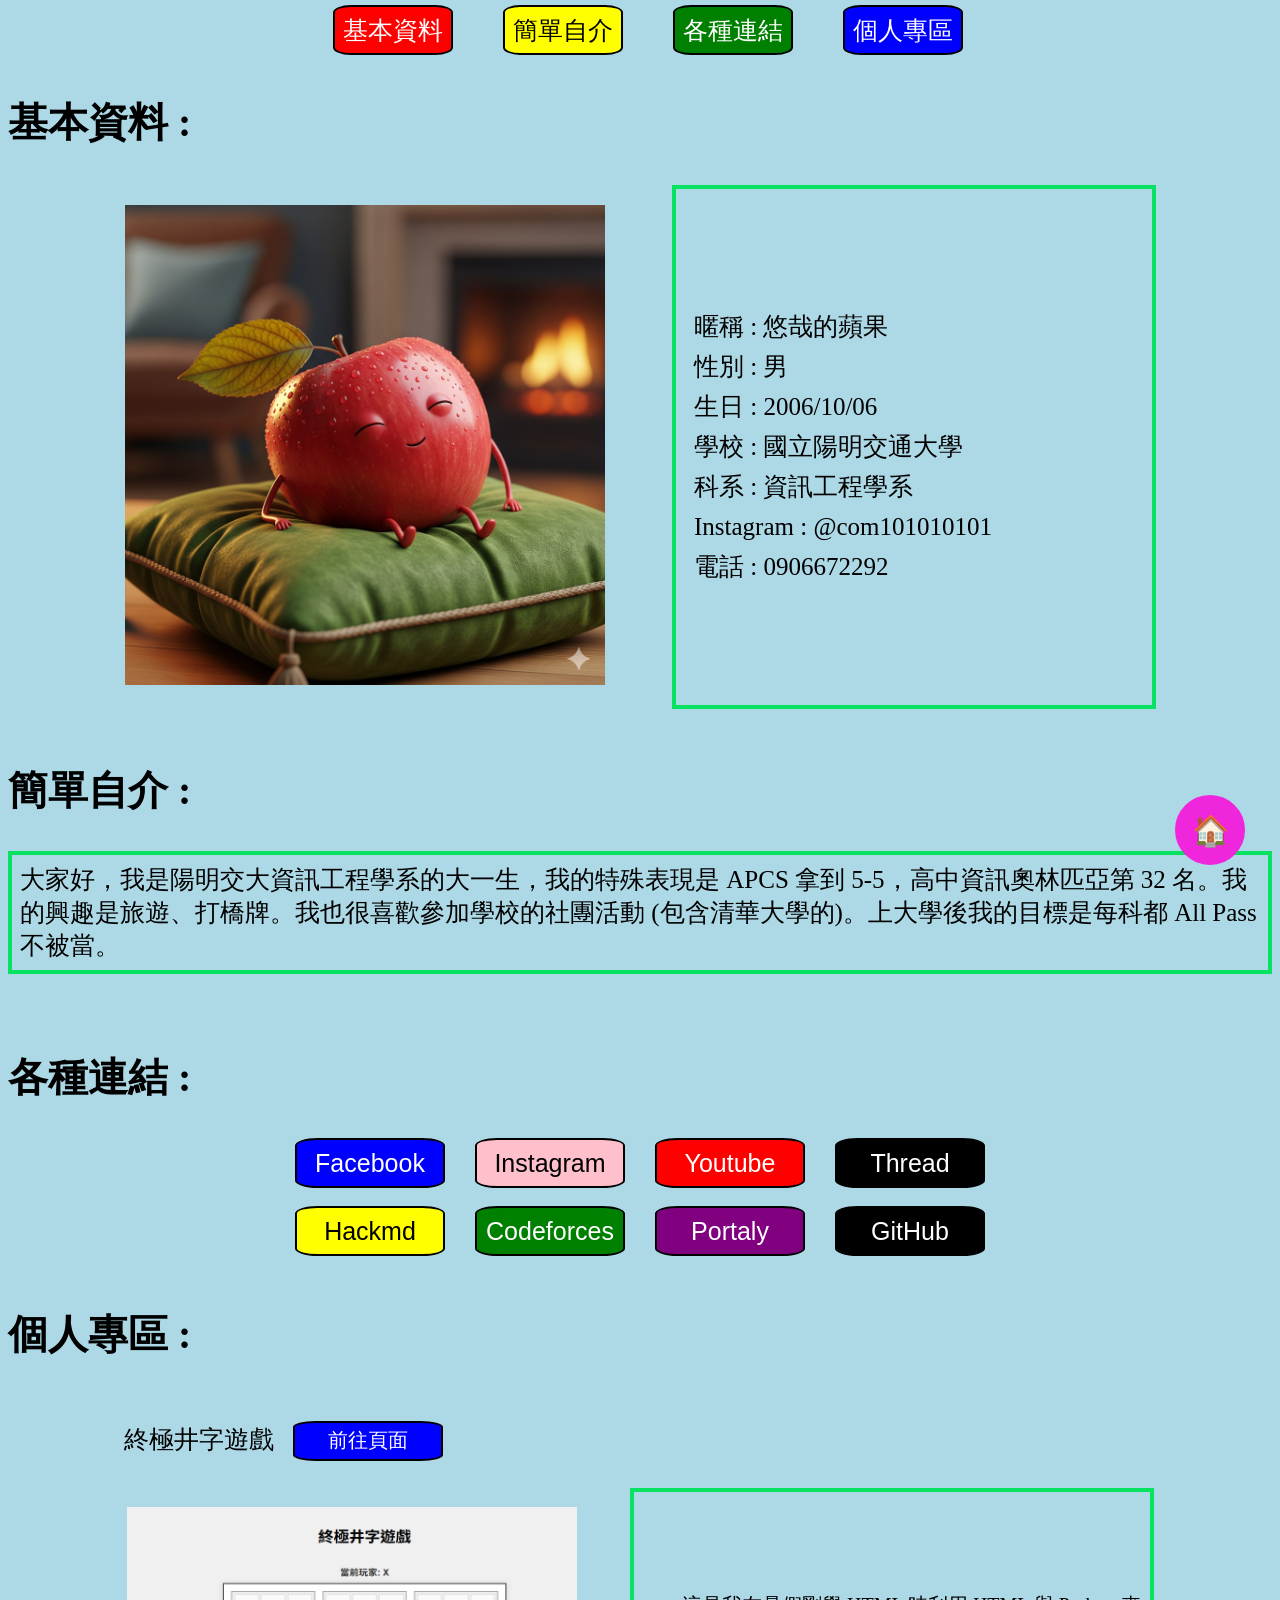
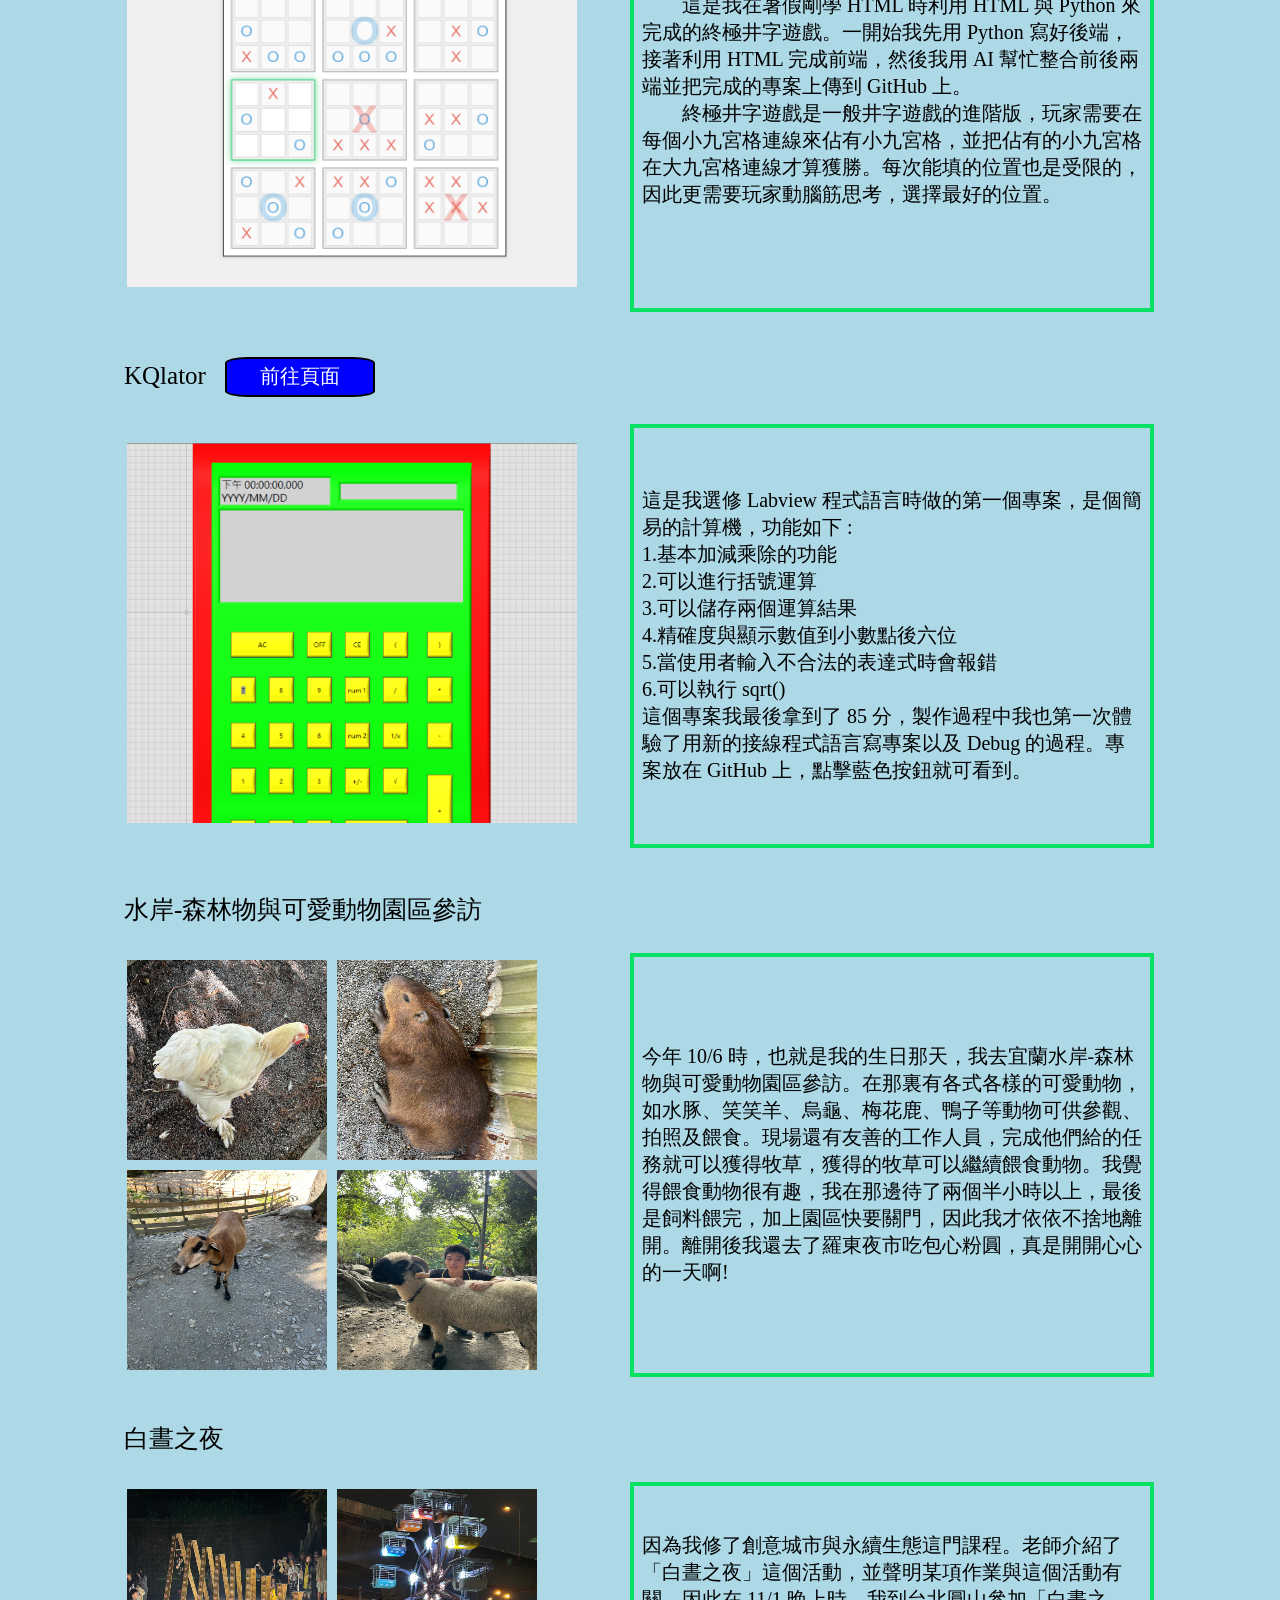
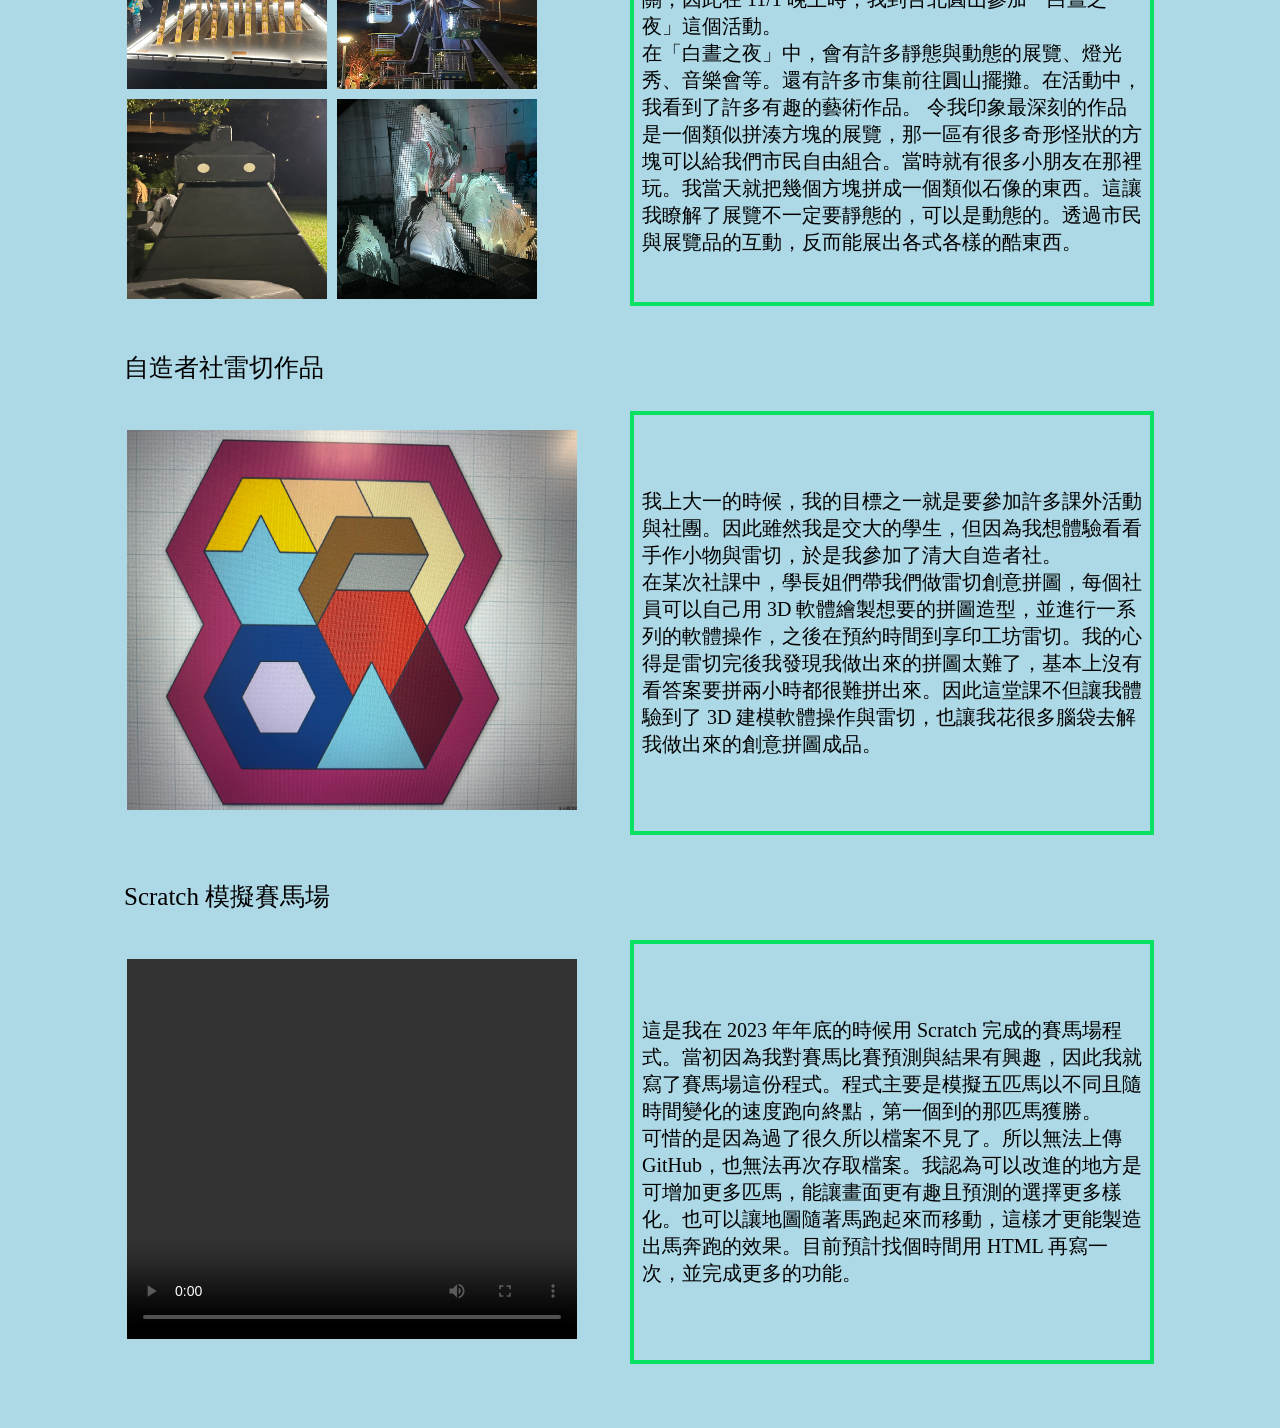
==== index.html @ cb726e7a "index.html" ====
<!DOCTYPE html>
<html>
    <head>
        <meta charset="UTF-8">
        <link rel="stylesheet" href="./style.css">
        <title>MMH profile</title>
    </head>
    <body>
        <header>
            <nav id="browse">
                <button style = "background-color:red;" onclick = "location.href='#basicinformation'">基本資料</button>
                <button style = "background-color:yellow;color:black;" onclick = "location.href='#simpleint'">簡單自介</button>
                <button style = "background-color:green;" onclick = "location.href='#eachlink'">各種連結</button>
                <button style = "background-color:blue;" onclick = "location.href='#navpersonalarea'">個人專區</button>
            </nav>
        </header>
        <main>
            <div id = "basicinformation">
                <br>
                <br>
                <br>
                <h2>基本資料 : </h2>
                <div id="basicform">
                    <table border="0">
                        <tr>
                            <td style = "width : 500px;height : 500px;">
                                <img src = "悠哉的蘋果.JPG" style = "width : 480px;height : 480px;">
                            </td>
                            <td style = "width : 40px;height : 500px;"></td>
                            <td style = "width : 460px;height : 500px;" id="messagedata">
                                <p>暱稱 : 悠哉的蘋果</p>
                                <p>性別 : 男</p>
                                <p>生日 : 2006/10/06</p>
                                <p>學校 : 國立陽明交通大學</p>
                                <p>科系 : 資訊工程學系</p>
                                <p>Instagram : @com101010101</p>
                                <p>電話 : 0906672292</p>
                            </td>
                        </tr>
                    </table>
                </div>
                <br>
            </div>
            <div id = "simpleint">
                <h2>簡單自介 : </h2>
                <p id = "introduce">
                    大家好，我是陽明交大資訊工程學系的大一生，我的特殊表現是 APCS 拿到 5-5，高中資訊奧林匹亞第 32 名。我的興趣是旅遊、打橋牌。我也很喜歡參加學校的社團活動 (包含清華大學的)。上大學後我的目標是每科都 All Pass 不被當。
                </p>
                <br>
            </div>
            <div id = "eachlink">
                <h2>各種連結 : </h2>
                <div id="linkone">
                    <button style = "background-color:blue;" onclick = "location.href='https://www.facebook.com/xsiancydb/'">Facebook</button>
                    <button style = "background-color:pink;color : black" onclick = "location.href='https://www.instagram.com/com101010101'">Instagram</button>
                    <button style = "background-color:red;" onclick = "location.href='https://www.youtube.com/@Bisforbanana-e1f/videos'">Youtube</button>
                    <button style = "background-color:black;" onclick = "location.href='https://www.threads.com/@com101010101'">Thread</button>
                </div>
                <br>
                <div id="linktwo">
                    <button style = "background-color:yellow;color : black" onclick = "location.href='https://hackmd.io/@-NK1yL0aSQS4GGo6S9IfeQ'">Hackmd</button>
                    <button style = "background-color:green" onclick = "location.href='https://codeforces.com/profile/MMHMMHMMH'">Codeforces</button>
                    <button style = "background-color:purple" onclick = "location.href='https://portaly.cc/mmhover'">Portaly</button>
                    <button style = "background-color:black;" onclick = "location.href='https://github.com/lbm00138'">GitHub</button>
                </div>
                <br>
            </div>
            <h2 style = "text-align:left;" id="navpersonalarea">個人專區 : </h2>
            <div id = "personalarea">
                <p class="personalgraph">
                    終極井字遊戲&nbsp;&nbsp;
                    <button class="personalbutton" onclick = "location.href = 'https://tic-119788516387.asia-east1.run.app/'">前往頁面</button>
                </p>
                <table border="0">
                    <tr>
                        <td class = "personaltd">
                            <img src="./專案 1.png" style = "width : 450px;height : 380px;">
                        </td>
                        <td class = "personaltd" style="border : 4px solid rgb(6, 225, 97);padding : 8px;">
                            &nbsp;&nbsp;&nbsp;&nbsp;&nbsp;&nbsp;&nbsp;&nbsp;這是我在暑假剛學 HTML 時利用 HTML 與 Python 來完成的終極井字遊戲。一開始我先用 Python 寫好後端，接著利用 HTML 完成前端，然後我用 AI 幫忙整合前後兩端並把完成的專案上傳到 GitHub 上。
                            <br>
                            &nbsp;&nbsp;&nbsp;&nbsp;&nbsp;&nbsp;&nbsp;&nbsp;終極井字遊戲是一般井字遊戲的進階版，玩家需要在每個小九宮格連線來佔有小九宮格，並把佔有的小九宮格在大九宮格連線才算獲勝。每次能填的位置也是受限的，因此更需要玩家動腦筋思考，選擇最好的位置。
                        </td>
                    </tr>
                </table>
                <br>
                <p class="personalgraph">
                    KQlator&nbsp;&nbsp;
                    <button class="personalbutton" onclick = "location.href = 'https://github.com/lbm00138/KQlator'">前往頁面</button>
                </p>
                <table border="0">
                    <tr>
                        <td class = "personaltd">
                            <img src="./專案 2.png" style = "width : 450px;height : 380px;">
                        </td>
                        <td class = "personaltd" style="border : 4px solid rgb(6, 225, 97);padding : 8px;">
                            這是我選修 Labview 程式語言時做的第一個專案，是個簡易的計算機，功能如下 :<br>
                            1.基本加減乘除的功能<br>
                            2.可以進行括號運算<br>
                            3.可以儲存兩個運算結果<br>
                            4.精確度與顯示數值到小數點後六位<br>
                            5.當使用者輸入不合法的表達式時會報錯<br>
                            6.可以執行 sqrt()<br>
                            這個專案我最後拿到了 85 分，製作過程中我也第一次體驗了用新的接線程式語言寫專案以及 Debug 的過程。專案放在 GitHub 上，點擊藍色按鈕就可看到。
                        </td>
                    </tr>
                </table>
                <br>
                <p class="personalgraph">
                    水岸-森林物與可愛動物園區參訪
                </p>
                <table border="0">
                    <tr>
                        <td class = "personaltd">
                            <div class="L4graph2x2">
                                <img src="./水岸 01.jpg">
                                <img src="./水岸 02.jpg">
                                <img src="./水岸 03.jpg">
                                <img src="./水岸 04.jpg">
                            </div>
                        </td>
                        <td class = "personaltd" style="border : 4px solid rgb(6, 225, 97);padding : 8px;">
                                今年 10/6 時，也就是我的生日那天，我去宜蘭水岸-森林物與可愛動物園區參訪。在那裏有各式各樣的可愛動物，如水豚、笑笑羊、烏龜、梅花鹿、鴨子等動物可供參觀、拍照及餵食。現場還有友善的工作人員，完成他們給的任務就可以獲得牧草，獲得的牧草可以繼續餵食動物。我覺得餵食動物很有趣，我在那邊待了兩個半小時以上，最後是飼料餵完，加上園區快要關門，因此我才依依不捨地離開。離開後我還去了羅東夜市吃包心粉圓，真是開開心心的一天啊!
                        </td>
                    </tr>
                </table>
                <br>  
                <p class="personalgraph">
                    白晝之夜
                </p>
                <table border="0">
                    <tr>
                        <td class = "personaltd">
                            <div class="L4graph2x2">
                                <img src="./白晝之夜 01.jpg">
                                <img src="./白晝之夜 02.jpg">
                                <img src="./白晝之夜 03.jpg">
                                <img src="./白晝之夜 04.jpg">
                            </div>
                        </td>
                        <td class = "personaltd" style="border : 4px solid rgb(6, 225, 97);padding : 8px;">
                            因為我修了創意城市與永續生態這門課程。老師介紹了「白晝之夜」這個活動，並聲明某項作業與這個活動有關，因此在 11/1 晚上時，我到台北圓山參加「白晝之夜」這個活動。
                            <br>
                            在「白晝之夜」中，會有許多靜態與動態的展覽、燈光秀、音樂會等。還有許多市集前往圓山擺攤。在活動中，我看到了許多有趣的藝術作品。
令我印象最深刻的作品是一個類似拼湊方塊的展覽，那一區有很多奇形怪狀的方塊可以給我們市民自由組合。當時就有很多小朋友在那裡玩。我當天就把幾個方塊拼成一個類似石像的東西。這讓我瞭解了展覽不一定要靜態的，可以是動態的。透過市民與展覽品的互動，反而能展出各式各樣的酷東西。
                        </td>
                    </tr>
                </table>
                <br> 
                <p class="personalgraph">
                    自造者社雷切作品
                </p>
                <table border="0">
                    <tr>
                        <td class = "personaltd">
                            <img src="./自造者社拼圖.jpg" style = "width : 450px;height : 380px;">
                        </td>
                        <td class = "personaltd" style="border : 4px solid rgb(6, 225, 97);padding : 8px;">
                            我上大一的時候，我的目標之一就是要參加許多課外活動與社團。因此雖然我是交大的學生，但因為我想體驗看看手作小物與雷切，於是我參加了清大自造者社。
                            <br>
                            在某次社課中，學長姐們帶我們做雷切創意拼圖，每個社員可以自己用 3D 軟體繪製想要的拼圖造型，並進行一系列的軟體操作，之後在預約時間到享印工坊雷切。我的心得是雷切完後我發現我做出來的拼圖太難了，基本上沒有看答案要拼兩小時都很難拼出來。因此這堂課不但讓我體驗到了 3D 建模軟體操作與雷切，也讓我花很多腦袋去解我做出來的創意拼圖成品。
                        </td>
                    </tr>
                </table>
                <br>      
                <p class="personalgraph">
                    Scratch 模擬賽馬場
                </p>
                <table border="0">
                    <tr>
                        <td class = "personaltd">
                            <video src="./Scratch 賽馬場.MOV" style = "width : 450px;height : 380px;" controls="controls" autoplay="autoplay"></video>
                        </td>
                        <td class = "personaltd" style="border : 4px solid rgb(6, 225, 97);padding : 8px;">
                            這是我在 2023 年年底的時候用 Scratch 完成的賽馬場程式。當初因為我對賽馬比賽預測與結果有興趣，因此我就寫了賽馬場這份程式。程式主要是模擬五匹馬以不同且隨時間變化的速度跑向終點，第一個到的那匹馬獲勝。
                            <br>
                            可惜的是因為過了很久所以檔案不見了。所以無法上傳 GitHub，也無法再次存取檔案。我認為可以改進的地方是可增加更多匹馬，能讓畫面更有趣且預測的選擇更多樣化。也可以讓地圖隨著馬跑起來而移動，這樣才更能製造出馬奔跑的效果。目前預計找個時間用 HTML 再寫一次，並完成更多的功能。
                        </td>
                    </tr>
                </table>
                <br>            
            </div>
            <button id="back" onclick = "location.href = '#basicinformation'">🏠</button>
            <br>
            <br>
        </main>
    </body>
</html>
---- style.css ----
body {
    background-color: lightblue;
}

h2 { 
    font-size : 40px;
}

#browse {
    display : flex;
    justify-content : center;
    align-items : center;
    gap : 50px;
    position : fixed;
    top : 0px;
    width: 100vw;
    height : 60px;
}

#browse button {
    font-size : 25px;
    color : white;
    width : 120px;
    height : 50px;
    border : 2px solid black;
    border-radius: 15%; 
    cursor: pointer;
    transition: all 0.3s ease;
}

#browse button:hover {
    font-size : 33px;
    width : 160px;
    height : 65px;
}

#basicinformation td p{
    font-size : 25px;
    text-align : left;
    line-height : 30px;
    margin : 10px;
}

#basicform {
    display:flex;
    justify-content: center;
    align-items: center;
}

#messagedata {
    font-size : 25px;
    border : 4px solid rgb(6, 225, 97);
    padding : 8px;
}

#introduce {
    font-size : 25px;
    border : 4px solid rgb(6, 225, 97);
    padding : 8px;
}

div[id^="link"] button {
    font-size : 25px;
    color : white;
    width : 150px;
    height : 50px;
    border : 2px solid black;
    border-radius: 15%;
    cursor: pointer; 
    transition: all 0.3s ease;
}

div[id^="link"] button:hover {
    font-size : calc(25px * 4/3);
    width : calc(150px * 4/3);
    height : calc(50px * 4/3);    
}

div[id^="link"] {
    display : flex;
    justify-content: center;
    align-items : center;
    gap: 30px;
}

.personalgraph{
    font-size : 25px;
}

.personaltd {
    width : 500px;
    height : 400px;
    font-size : 20px;
}

.personalbutton {
    background-color: blue;
    color:white;
    font-size : 20px;
    width : 150px;
    height : 40px;
    border : 2px solid black;
    border-radius: 15%;    
    transition : all 0.3s ease;
    cursor: pointer;
}

.personalbutton:hover {
    font-size: calc(20px * 4/3);
    width: calc(150px * 4/3);
    height: calc(40px * 4/3);
}

#personalarea {
    display : grid;
    justify-content: center;
    align-items : center;
}

.L4graph2x2 {
    display : grid;
    grid-template-rows : 200px 200px;
    grid-template-columns : 200px 200px;
    gap : 10px;

}
.L4graph2x2 img {
    width : 200px;
    height : 200px;
}

#back {
    position: fixed;
    right: 35px;
    bottom : 35px;
    width : 70px;
    height : 70px;
    font-size : 30px;
    background-color: rgb(239, 38, 219);
    text-align : center;
    border : 2px solid rgb(239, 38, 219);
    border-radius : 50%;
    transition: all 0.3s ease;
    cursor: pointer;
}

#back:hover {
    font-size : calc(30px * 4/3);
    width : calc(70px * 4/3);
    height : calc(70px * 4/3);     
}
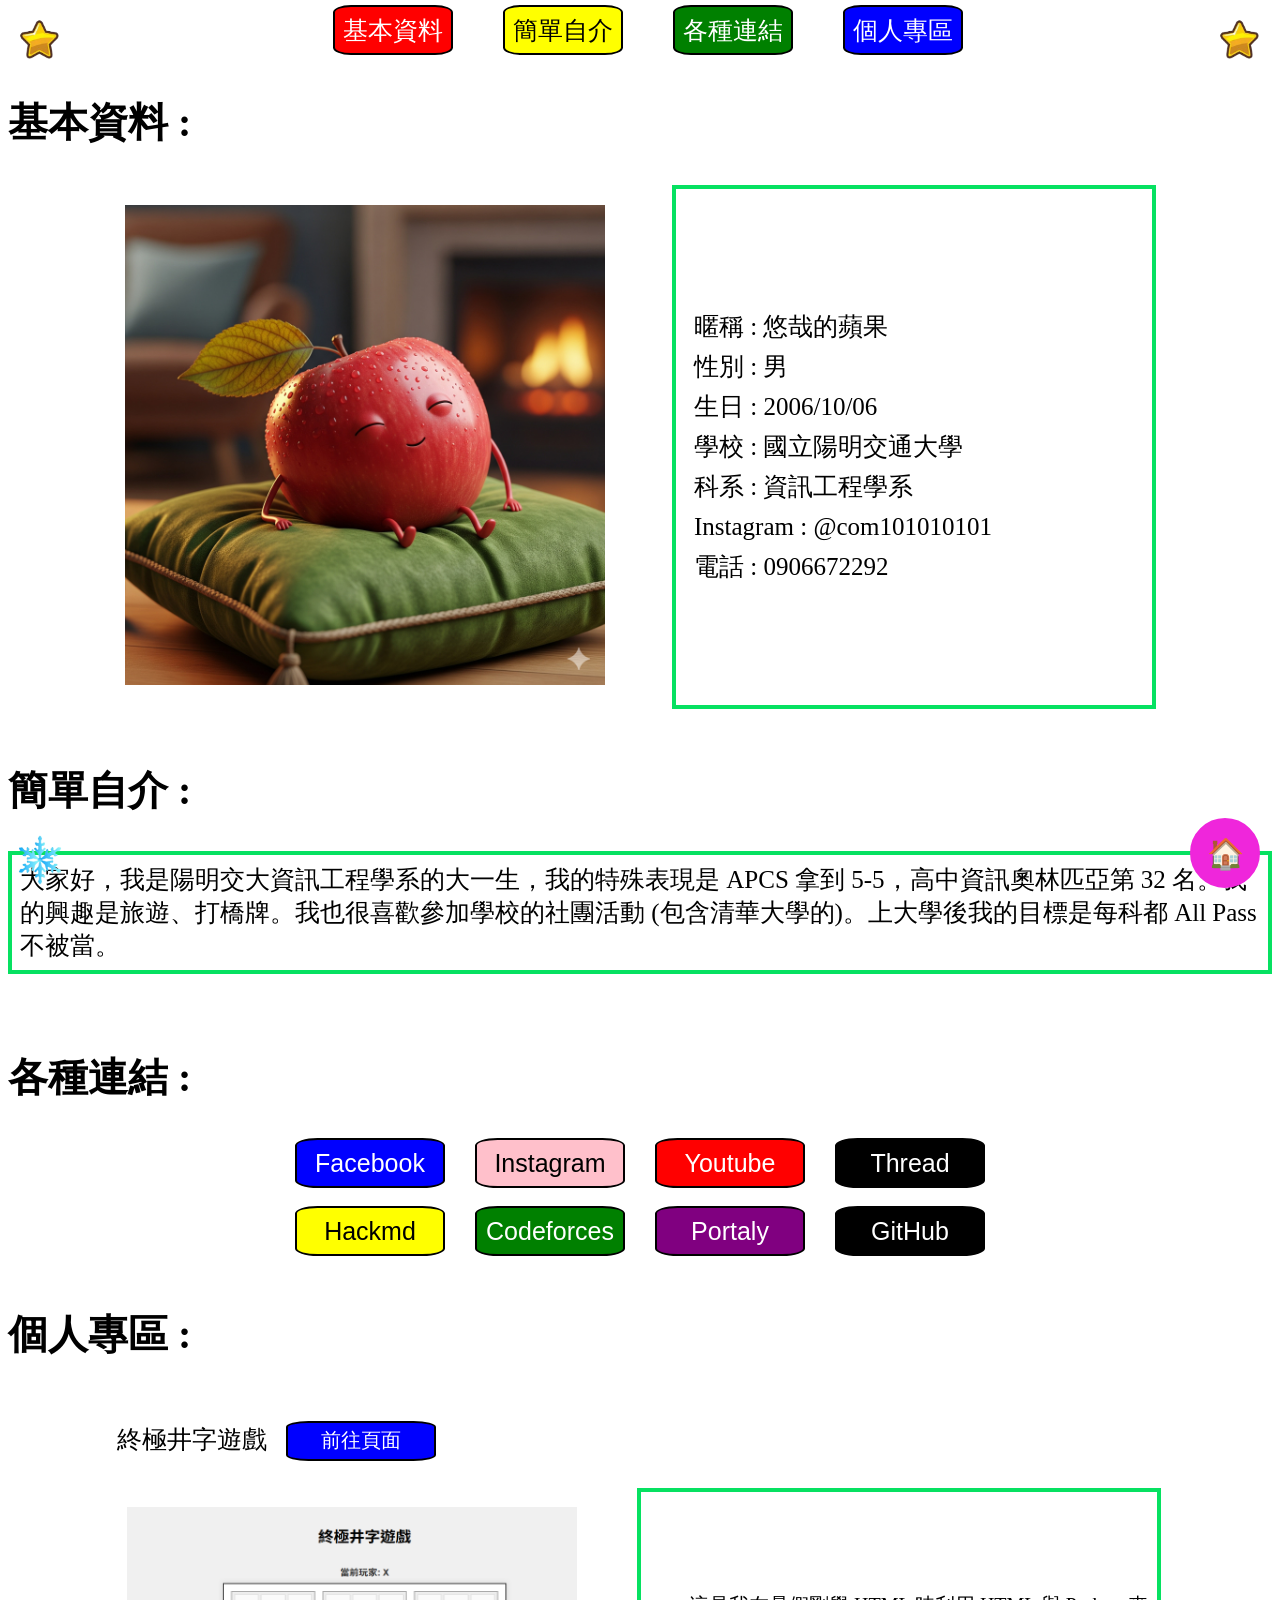
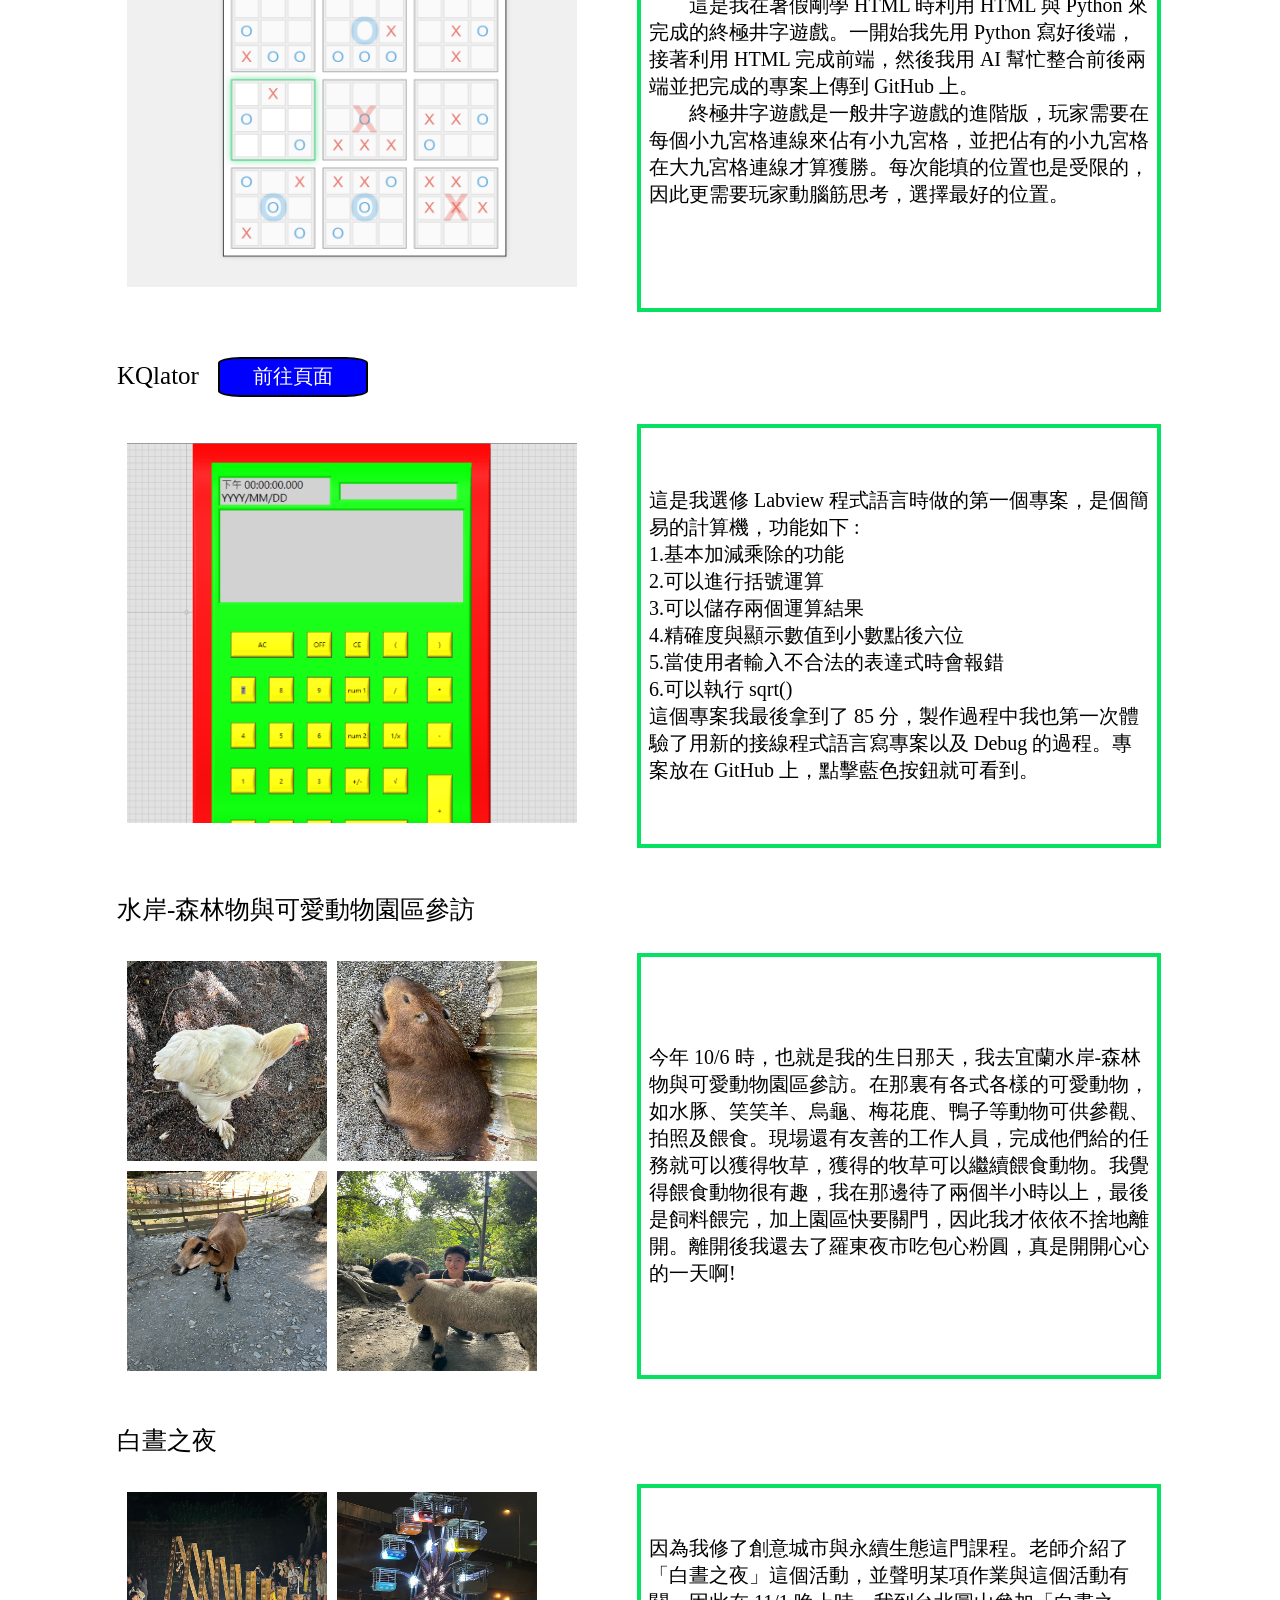
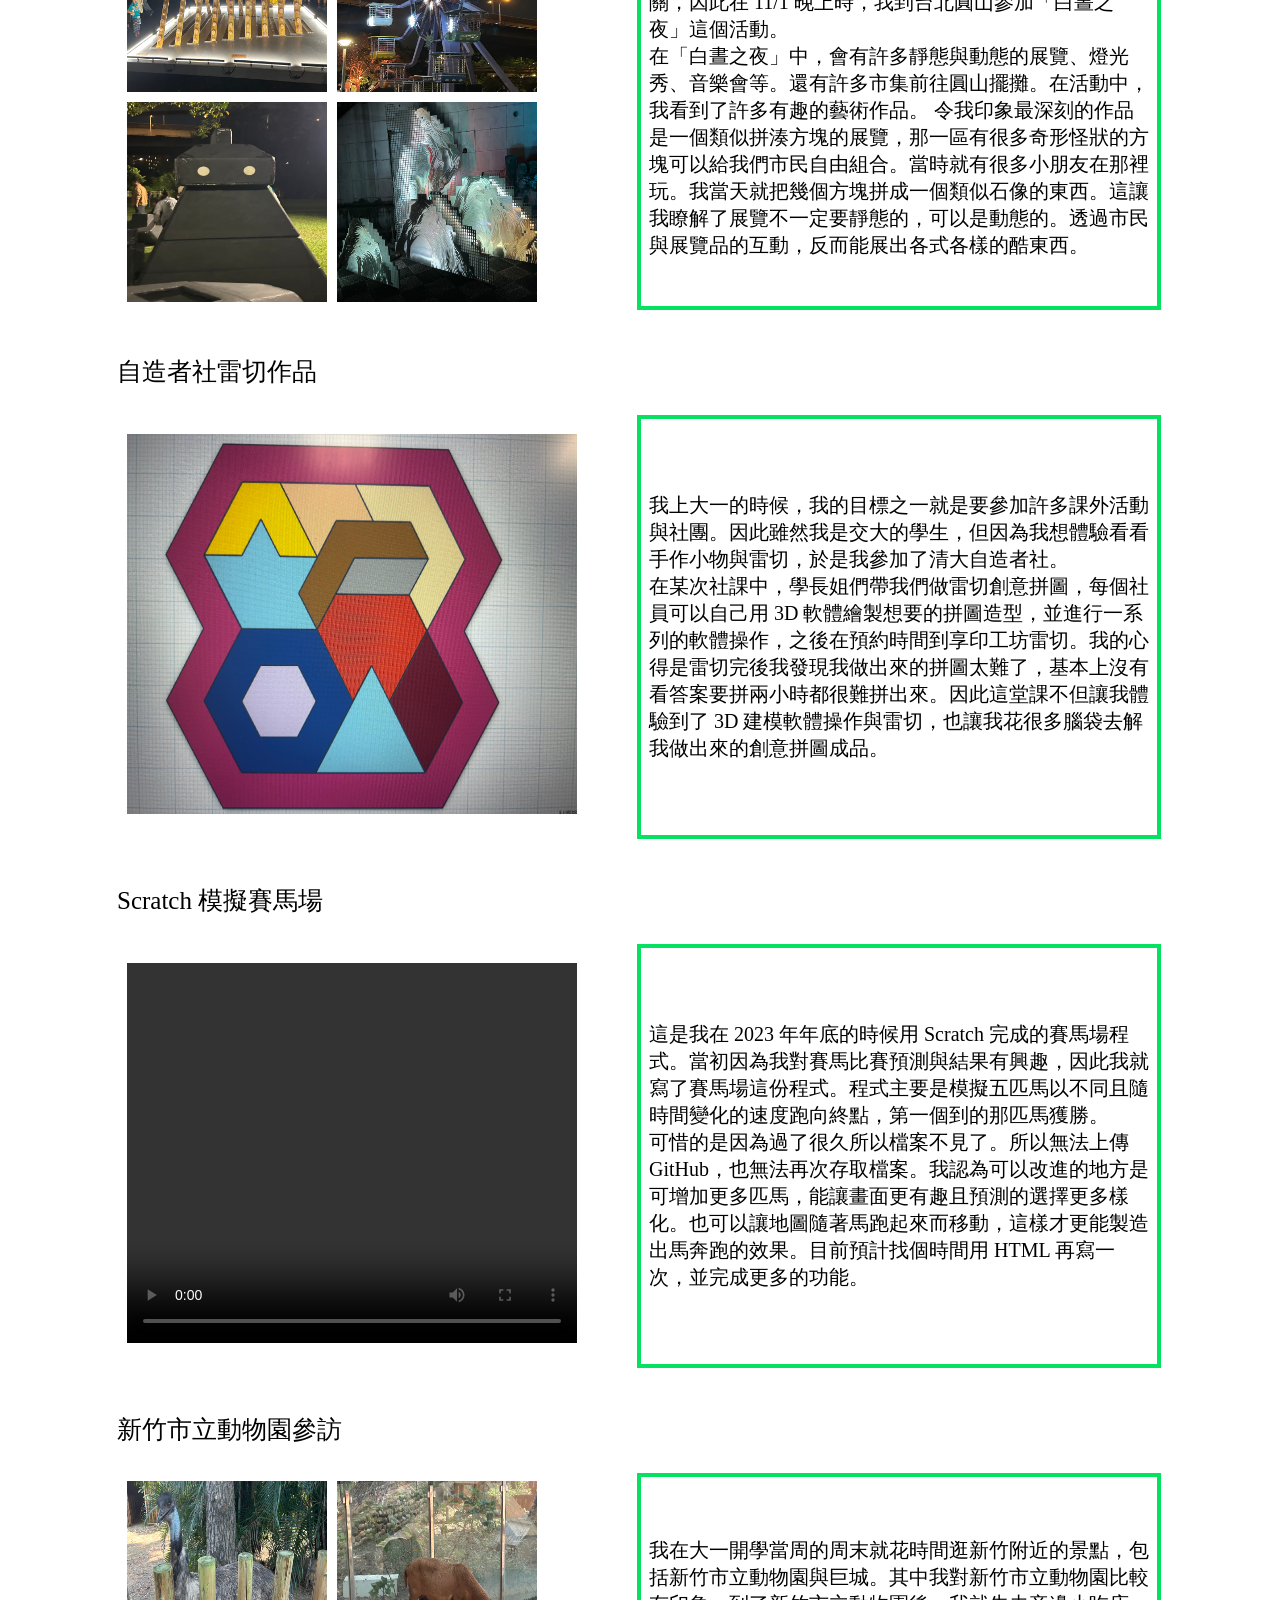
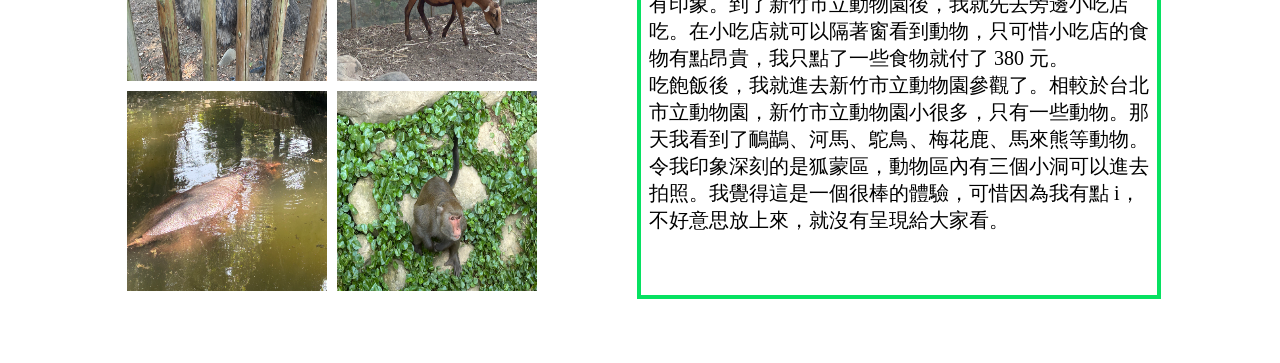
==== commit e9d72401: "version 4" ====
--- a/index.html
+++ b/index.html
@@ -2,6 +2,7 @@
 <html>
     <head>
         <meta charset="UTF-8">
+        <link rel="icon" type="image/jpg" href="./Snow.png">
         <link rel="stylesheet" href="./style.css">
         <title>MMH profile</title>
     </head>
@@ -73,10 +74,10 @@
                 </p>
                 <table border="0">
                     <tr>
-                        <td class = "personaltd">
+                        <td class = "personaltdimage">
                             <img src="./專案 1.png" style = "width : 450px;height : 380px;">
                         </td>
-                        <td class = "personaltd" style="border : 4px solid rgb(6, 225, 97);padding : 8px;">
+                        <td class = "personaltdtext">
                             &nbsp;&nbsp;&nbsp;&nbsp;&nbsp;&nbsp;&nbsp;&nbsp;這是我在暑假剛學 HTML 時利用 HTML 與 Python 來完成的終極井字遊戲。一開始我先用 Python 寫好後端，接著利用 HTML 完成前端，然後我用 AI 幫忙整合前後兩端並把完成的專案上傳到 GitHub 上。
                             <br>
                             &nbsp;&nbsp;&nbsp;&nbsp;&nbsp;&nbsp;&nbsp;&nbsp;終極井字遊戲是一般井字遊戲的進階版，玩家需要在每個小九宮格連線來佔有小九宮格，並把佔有的小九宮格在大九宮格連線才算獲勝。每次能填的位置也是受限的，因此更需要玩家動腦筋思考，選擇最好的位置。
@@ -90,10 +91,10 @@
                 </p>
                 <table border="0">
                     <tr>
-                        <td class = "personaltd">
+                        <td class = "personaltdimage">
                             <img src="./專案 2.png" style = "width : 450px;height : 380px;">
                         </td>
-                        <td class = "personaltd" style="border : 4px solid rgb(6, 225, 97);padding : 8px;">
+                        <td class = "personaltdtext">
                             這是我選修 Labview 程式語言時做的第一個專案，是個簡易的計算機，功能如下 :<br>
                             1.基本加減乘除的功能<br>
                             2.可以進行括號運算<br>
@@ -111,7 +112,7 @@
                 </p>
                 <table border="0">
                     <tr>
-                        <td class = "personaltd">
+                        <td class = "personaltdimage">
                             <div class="L4graph2x2">
                                 <img src="./水岸 01.jpg">
                                 <img src="./水岸 02.jpg">
@@ -119,7 +120,7 @@
                                 <img src="./水岸 04.jpg">
                             </div>
                         </td>
-                        <td class = "personaltd" style="border : 4px solid rgb(6, 225, 97);padding : 8px;">
+                        <td class = "personaltdtext">
                                 今年 10/6 時，也就是我的生日那天，我去宜蘭水岸-森林物與可愛動物園區參訪。在那裏有各式各樣的可愛動物，如水豚、笑笑羊、烏龜、梅花鹿、鴨子等動物可供參觀、拍照及餵食。現場還有友善的工作人員，完成他們給的任務就可以獲得牧草，獲得的牧草可以繼續餵食動物。我覺得餵食動物很有趣，我在那邊待了兩個半小時以上，最後是飼料餵完，加上園區快要關門，因此我才依依不捨地離開。離開後我還去了羅東夜市吃包心粉圓，真是開開心心的一天啊!
                         </td>
                     </tr>
@@ -130,7 +131,7 @@
                 </p>
                 <table border="0">
                     <tr>
-                        <td class = "personaltd">
+                        <td class = "personaltdimage">
                             <div class="L4graph2x2">
                                 <img src="./白晝之夜 01.jpg">
                                 <img src="./白晝之夜 02.jpg">
@@ -138,7 +139,7 @@
                                 <img src="./白晝之夜 04.jpg">
                             </div>
                         </td>
-                        <td class = "personaltd" style="border : 4px solid rgb(6, 225, 97);padding : 8px;">
+                        <td class = "personaltdtext">
                             因為我修了創意城市與永續生態這門課程。老師介紹了「白晝之夜」這個活動，並聲明某項作業與這個活動有關，因此在 11/1 晚上時，我到台北圓山參加「白晝之夜」這個活動。
                             <br>
                             在「白晝之夜」中，會有許多靜態與動態的展覽、燈光秀、音樂會等。還有許多市集前往圓山擺攤。在活動中，我看到了許多有趣的藝術作品。
@@ -152,10 +153,10 @@
                 </p>
                 <table border="0">
                     <tr>
-                        <td class = "personaltd">
+                        <td class = "personaltdimage">
                             <img src="./自造者社拼圖.jpg" style = "width : 450px;height : 380px;">
                         </td>
-                        <td class = "personaltd" style="border : 4px solid rgb(6, 225, 97);padding : 8px;">
+                        <td class = "personaltdtext">
                             我上大一的時候，我的目標之一就是要參加許多課外活動與社團。因此雖然我是交大的學生，但因為我想體驗看看手作小物與雷切，於是我參加了清大自造者社。
                             <br>
                             在某次社課中，學長姐們帶我們做雷切創意拼圖，每個社員可以自己用 3D 軟體繪製想要的拼圖造型，並進行一系列的軟體操作，之後在預約時間到享印工坊雷切。我的心得是雷切完後我發現我做出來的拼圖太難了，基本上沒有看答案要拼兩小時都很難拼出來。因此這堂課不但讓我體驗到了 3D 建模軟體操作與雷切，也讓我花很多腦袋去解我做出來的創意拼圖成品。
@@ -168,19 +169,43 @@
                 </p>
                 <table border="0">
                     <tr>
-                        <td class = "personaltd">
+                        <td class = "personaltdimage">
                             <video src="./Scratch 賽馬場.MOV" style = "width : 450px;height : 380px;" controls="controls" autoplay="autoplay"></video>
                         </td>
-                        <td class = "personaltd" style="border : 4px solid rgb(6, 225, 97);padding : 8px;">
+                        <td class = "personaltdtext">
                             這是我在 2023 年年底的時候用 Scratch 完成的賽馬場程式。當初因為我對賽馬比賽預測與結果有興趣，因此我就寫了賽馬場這份程式。程式主要是模擬五匹馬以不同且隨時間變化的速度跑向終點，第一個到的那匹馬獲勝。
                             <br>
                             可惜的是因為過了很久所以檔案不見了。所以無法上傳 GitHub，也無法再次存取檔案。我認為可以改進的地方是可增加更多匹馬，能讓畫面更有趣且預測的選擇更多樣化。也可以讓地圖隨著馬跑起來而移動，這樣才更能製造出馬奔跑的效果。目前預計找個時間用 HTML 再寫一次，並完成更多的功能。
                         </td>
                     </tr>
                 </table>
-                <br>            
+                <br>   
+                <p class="personalgraph">
+                    新竹市立動物園參訪
+                </p>
+                <table border="0">
+                    <tr>
+                        <td class = "personaltdimage">
+                            <div class="L4graph2x2">
+                                <img src="./新竹動物園 01.jpg">
+                                <img src="./新竹動物園 02.jpg">
+                                <img src="./新竹動物園 03.jpg">
+                                <img src="./新竹動物園 04.jpg">
+                            </div>
+                        </td>
+                        <td class = "personaltdtext">
+                            我在大一開學當周的周末就花時間逛新竹附近的景點，包括新竹市立動物園與巨城。其中我對新竹市立動物園比較有印象。到了新竹市立動物園後，我就先去旁邊小吃店吃。在小吃店就可以隔著窗看到動物，只可惜小吃店的食物有點昂貴，我只點了一些食物就付了 380 元。
+                            <br>
+                            吃飽飯後，我就進去新竹市立動物園參觀了。相較於台北市立動物園，新竹市立動物園小很多，只有一些動物。那天我看到了鴯鶓、河馬、鴕鳥、梅花鹿、馬來熊等動物。令我印象深刻的是狐蒙區，動物區內有三個小洞可以進去拍照。我覺得這是一個很棒的體驗，可惜因為我有點 i，不好意思放上來，就沒有呈現給大家看。
+                        </td>
+                    </tr>
+                </table>
+                <br>           
             </div>
             <button id="back" onclick = "location.href = '#basicinformation'">🏠</button>
+            <img src="./Snow.png" class="SNOW">
+            <img src="./星星.png" id="star1">
+            <img src="./星星.png" id="star2">
             <br>
             <br>
         </main>
--- a/style.css
+++ b/style.css
@@ -1,5 +1,34 @@
+@keyframes object {
+    0% {transform:rotate(0deg);}
+    25% {transform:rotate(90deg);}
+    50% {transform:rotate(180deg);}
+    75% {transform:rotate(270deg);}
+    100% {transform:rotate(360deg);}
+}
+
+@keyframes object_hover {
+    0% {transform:rotate(0deg) scale(1.35);}
+    25% {transform:rotate(90deg) scale(1.35);}
+    50% {transform:rotate(180deg) scale(1.35);}
+    75% {transform:rotate(270deg) scale(1.35);}
+    100% {transform:rotate(360deg) scale(1.35);}
+}
+
+@keyframes backgrou {
+    0% { background-color: hsl(0, 100%, 50%); }   
+    16% { background-color: hsl(60, 100%, 50%); }    
+    33% { background-color: hsl(120, 100%, 50%); }
+    50% { background-color: hsl(180, 100%, 50%); }   
+    66% { background-color: hsl(240, 100%, 50%); }  
+    83% { background-color: hsl(300, 100%, 50%); }  
+    100% { background-color: hsl(360, 100%, 50%); } 
+}
+
 body {
-    background-color: lightblue;
+    animation-name: backgrou;
+    animation-timing-function: linear;
+    animation-iteration-count:infinite;
+    animation-duration: 16s;
 }
 
 h2 { 
@@ -53,10 +82,19 @@
     padding : 8px;
 }
 
+#messagedata:hover {
+    border : 4px solid rgb(225, 46, 6);
+}
+
+
 #introduce {
     font-size : 25px;
     border : 4px solid rgb(6, 225, 97);
     padding : 8px;
+}
+
+#introduce:hover {
+    border : 4px solid rgb(225, 46, 6);
 }
 
 div[id^="link"] button {
@@ -87,10 +125,23 @@
     font-size : 25px;
 }
 
-.personaltd {
+.personaltdimage {
     width : 500px;
     height : 400px;
     font-size : 20px;
+    padding : 8px;
+}
+
+.personaltdtext {
+    width : 500px;
+    height : 400px;
+    font-size : 20px;
+    border : 4px solid rgb(6, 225, 97);
+    padding : 8px;
+}
+
+.personaltdtext:hover {
+    border : 4px solid rgb(225, 46, 6);
 }
 
 .personalbutton {
@@ -101,8 +152,8 @@
     height : 40px;
     border : 2px solid black;
     border-radius: 15%;    
-    transition : all 0.3s ease;
     cursor: pointer;
+    transition: all 0.3s ease;
 }
 
 .personalbutton:hover {
@@ -131,8 +182,8 @@
 
 #back {
     position: fixed;
-    right: 35px;
-    bottom : 35px;
+    right: 20px;
+    bottom : 12px;
     width : 70px;
     height : 70px;
     font-size : 30px;
@@ -140,12 +191,73 @@
     text-align : center;
     border : 2px solid rgb(239, 38, 219);
     border-radius : 50%;
-    transition: all 0.3s ease;
     cursor: pointer;
+    transition: all 0.3s ease;
 }
 
 #back:hover {
     font-size : calc(30px * 4/3);
     width : calc(70px * 4/3);
     height : calc(70px * 4/3);     
+}
+
+.SNOW{
+    width:50px;
+    height:50px;
+    position: fixed;
+    bottom: 15px;
+    left: 15px;
+    animation-name:object;
+    animation-duration: 12s;
+    animation-timing-function: linear;
+    animation-iteration-count: infinite;
+}
+
+.SNOW:hover{
+    animation-name:object_hover;
+    animation-duration: 12s;
+    animation-timing-function: linear;
+    animation-iteration-count: infinite;    
+}
+
+img[id^="star"]{
+    width:50px;
+    height:50px;
+    animation-name:object;
+    animation-duration: 12s;
+    animation-timing-function: linear;
+    animation-iteration-count: infinite;    
+}
+
+img[id^="star"]:hover{
+    animation-name:object_hover;
+    animation-duration: 12s;
+    animation-timing-function: linear;
+    animation-iteration-count: infinite;      
+}
+
+#star1{
+    position: fixed;
+    top: 15px;
+    left: 15px;    
+}
+
+#star2{
+    position: fixed;
+    top: 15px;
+    right: 15px;    
+}
+img {
+    transition: all 0.3s ease;
+}
+
+img:hover {
+    transform:scaleX(1.2) scaleY(1.2);
+}
+
+@media (max-width: 480px) {
+    * {
+        width: 100%;
+        flex-wrap: warp;
+    }
 }
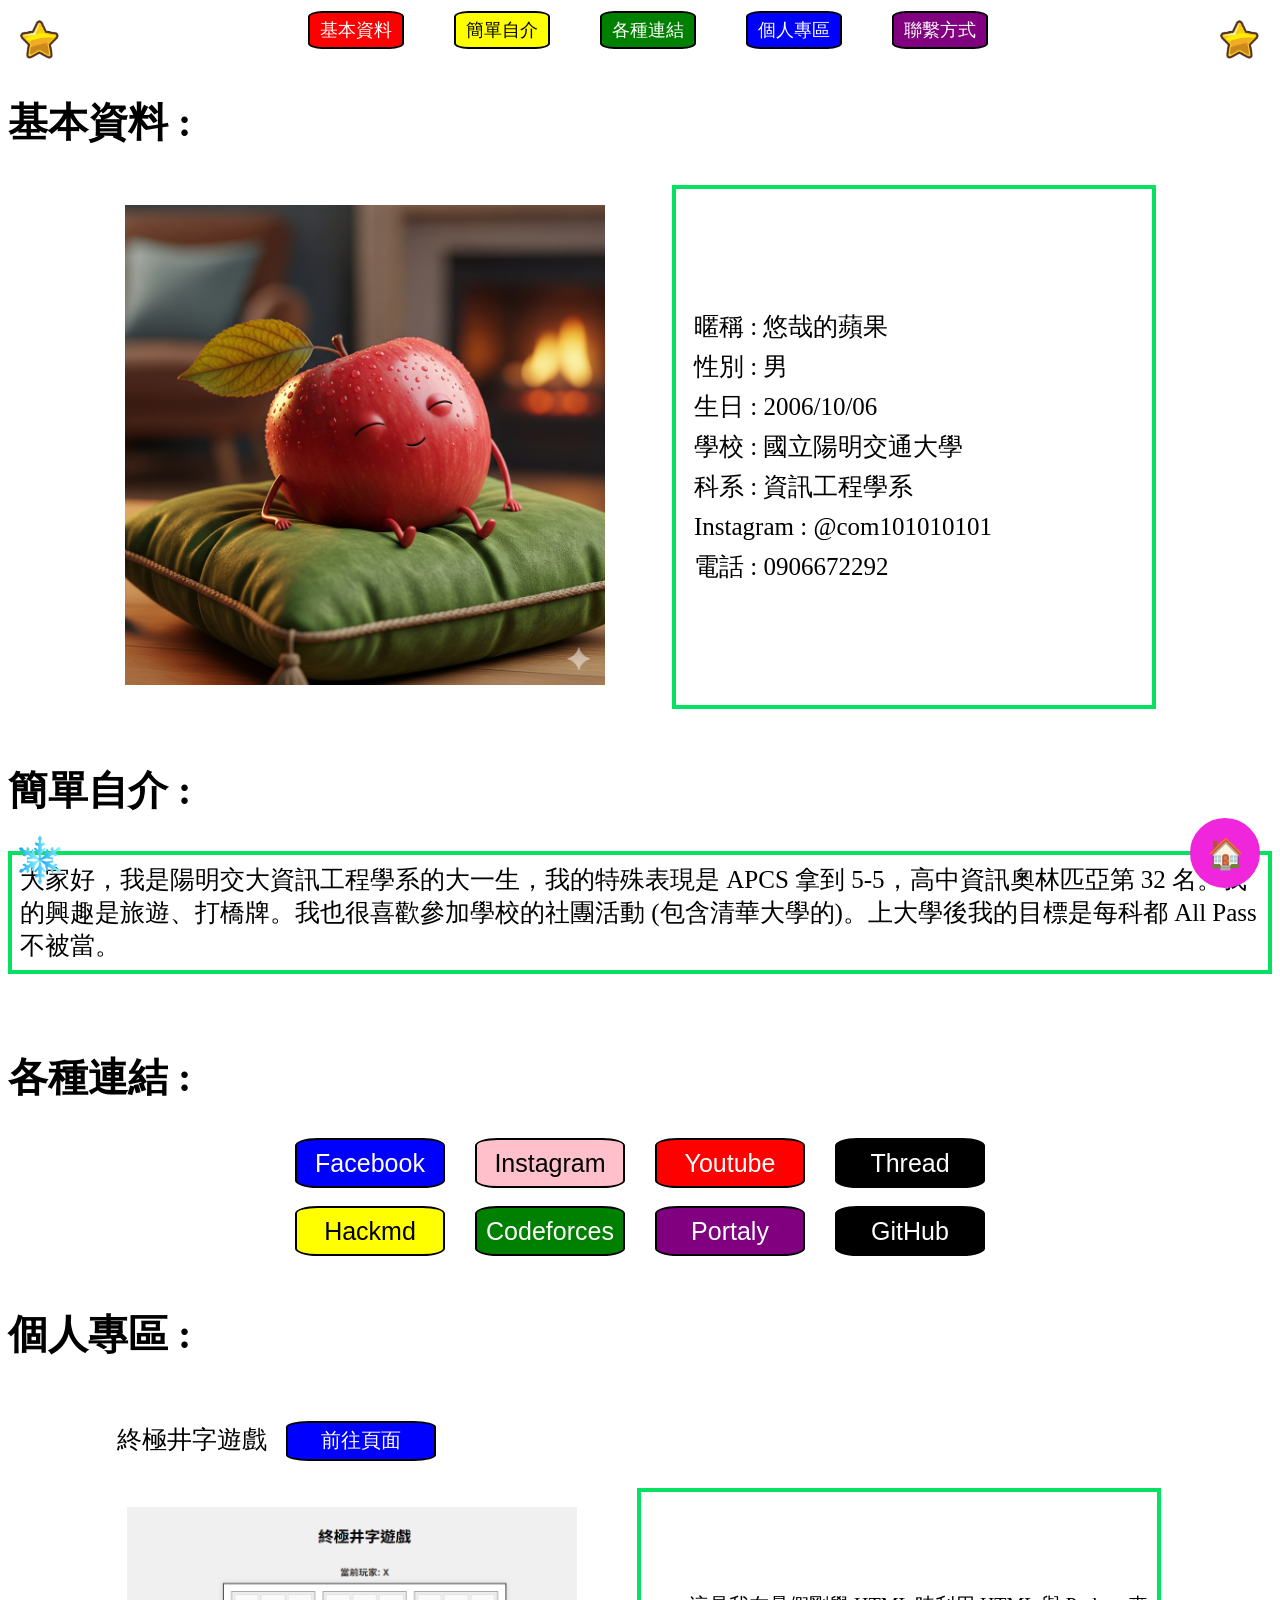
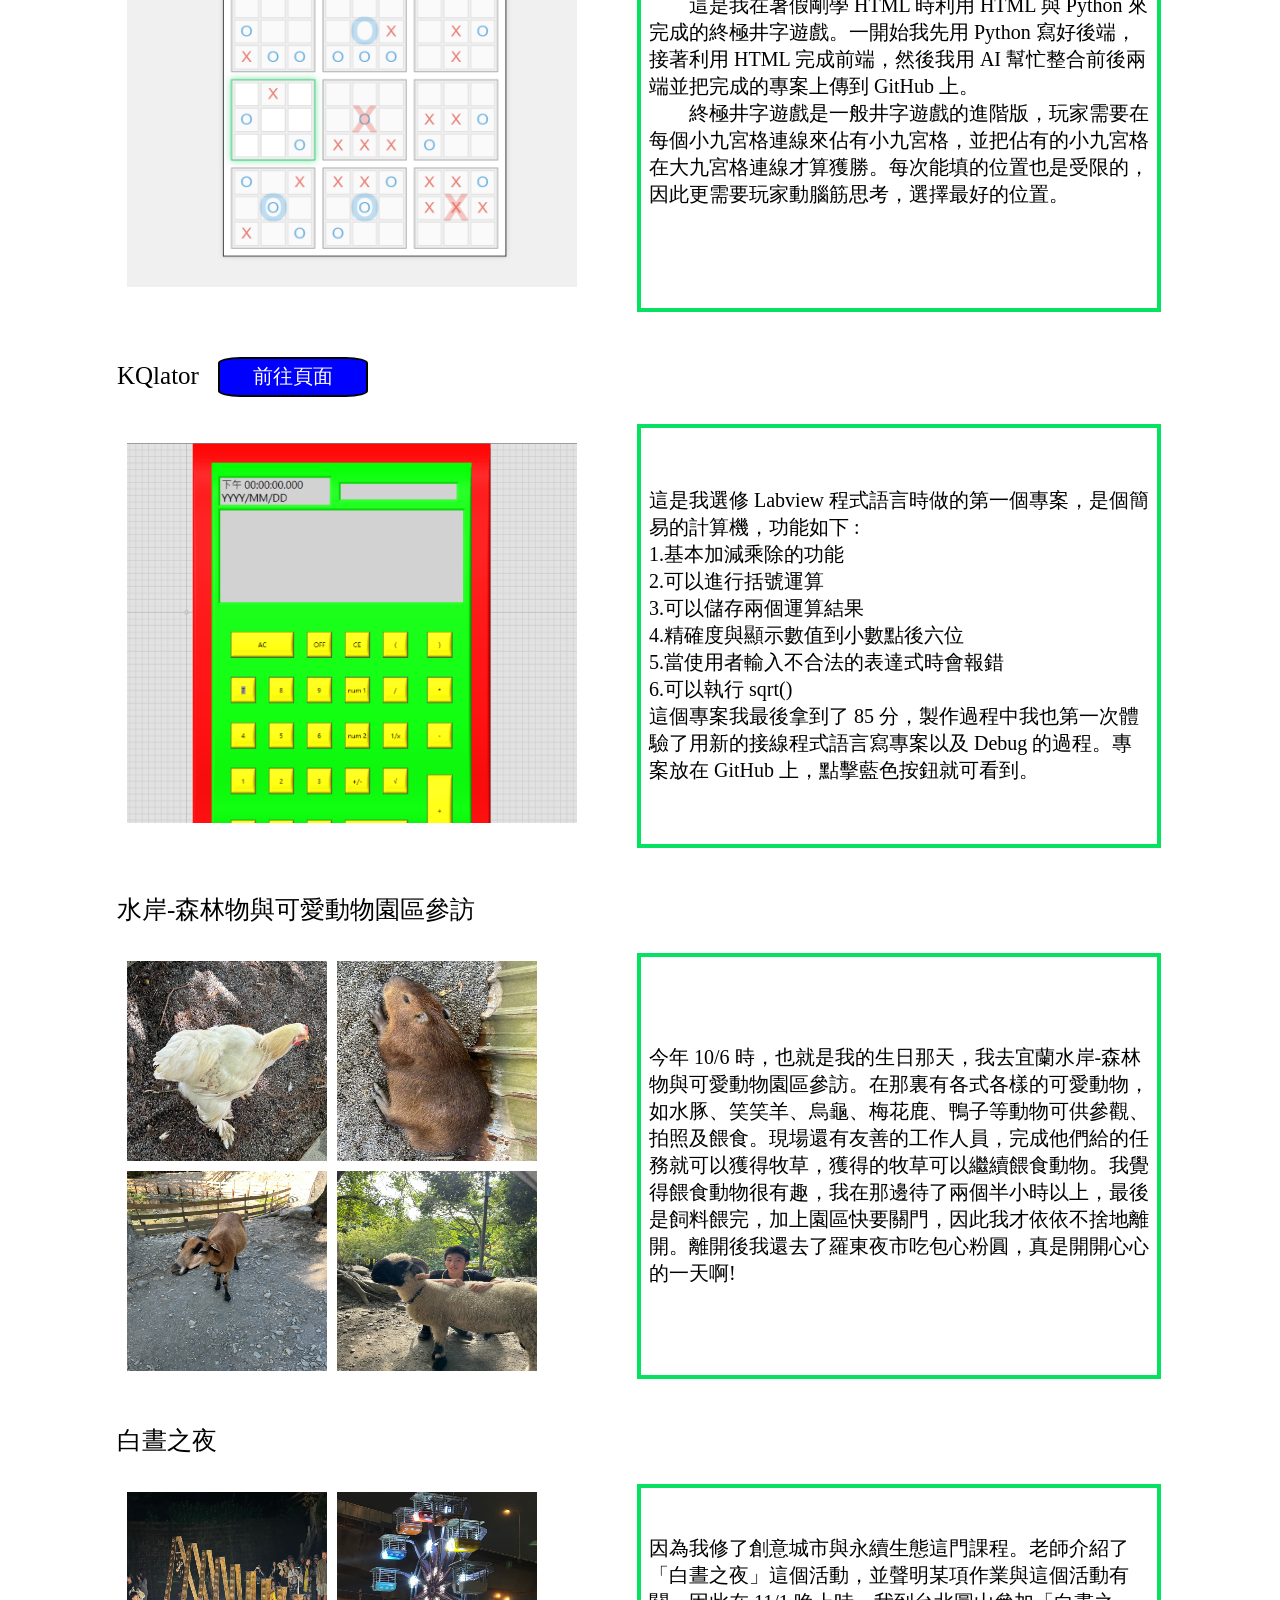
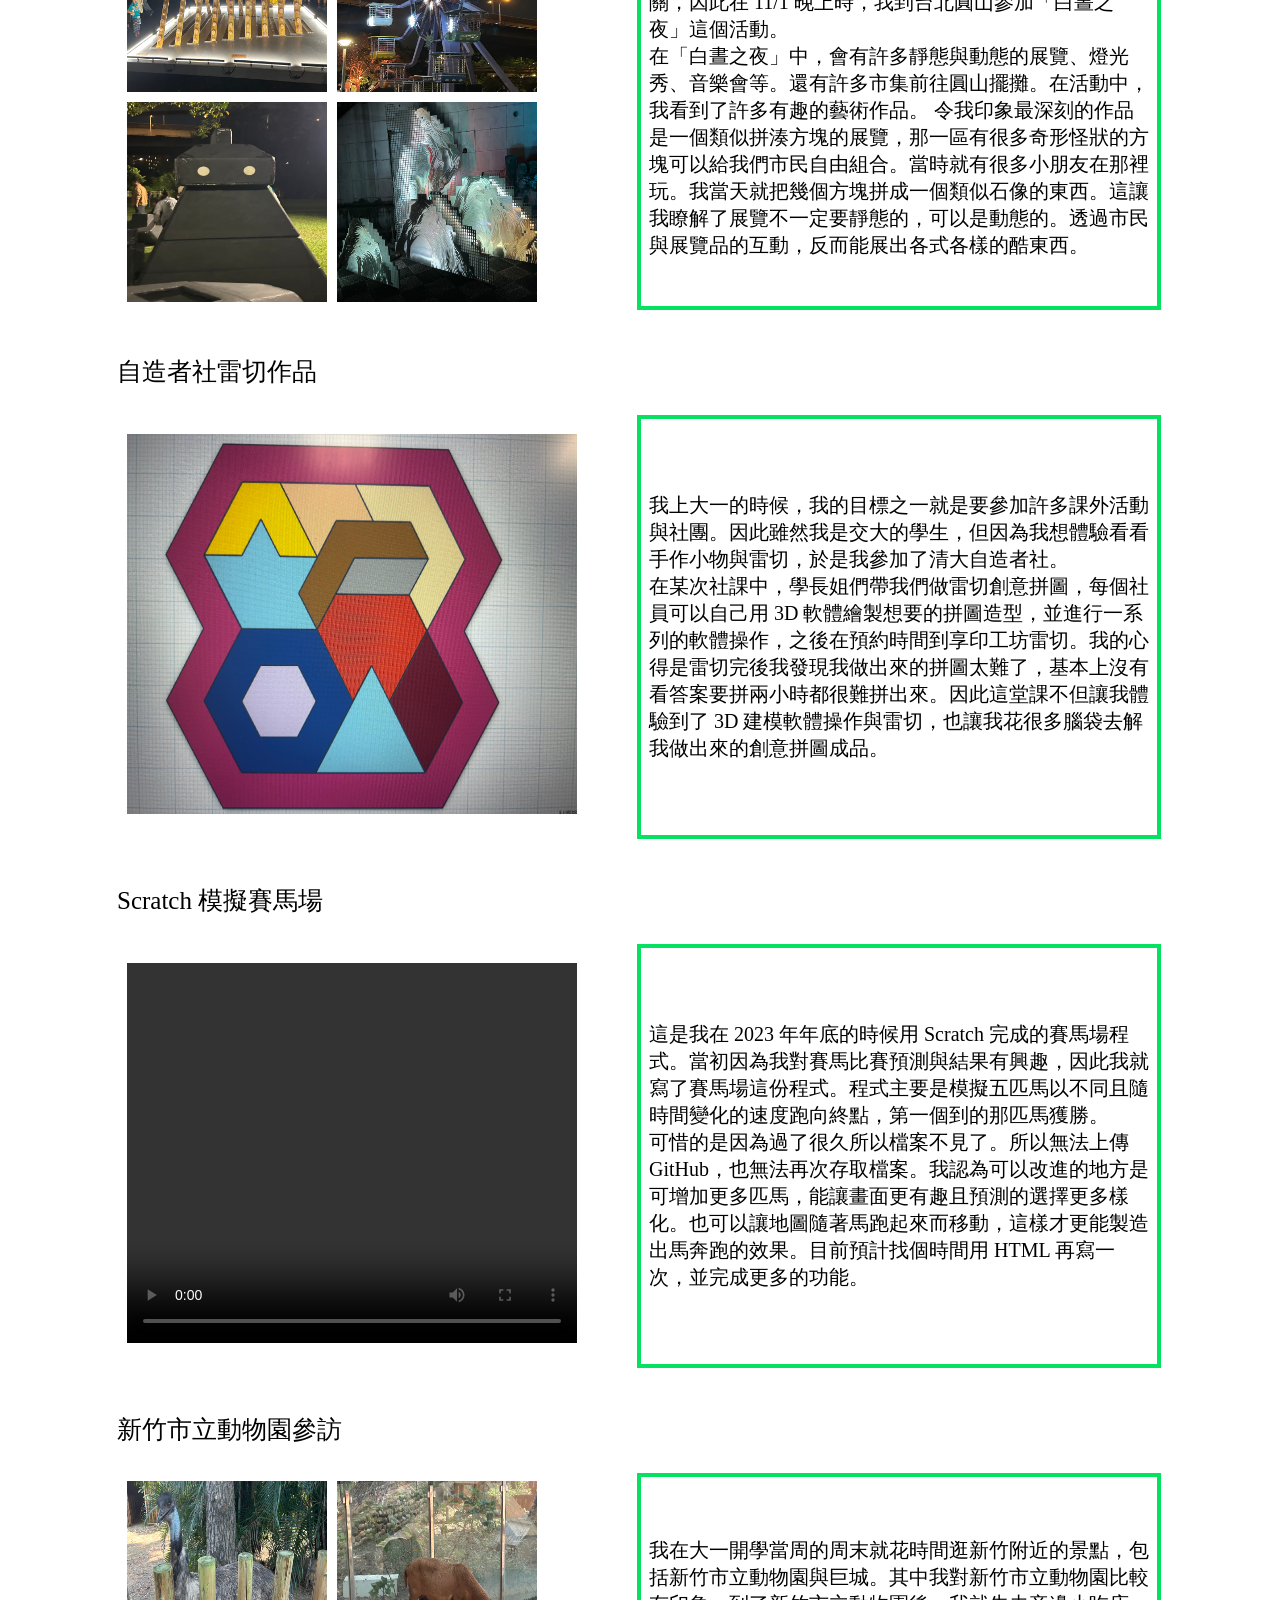
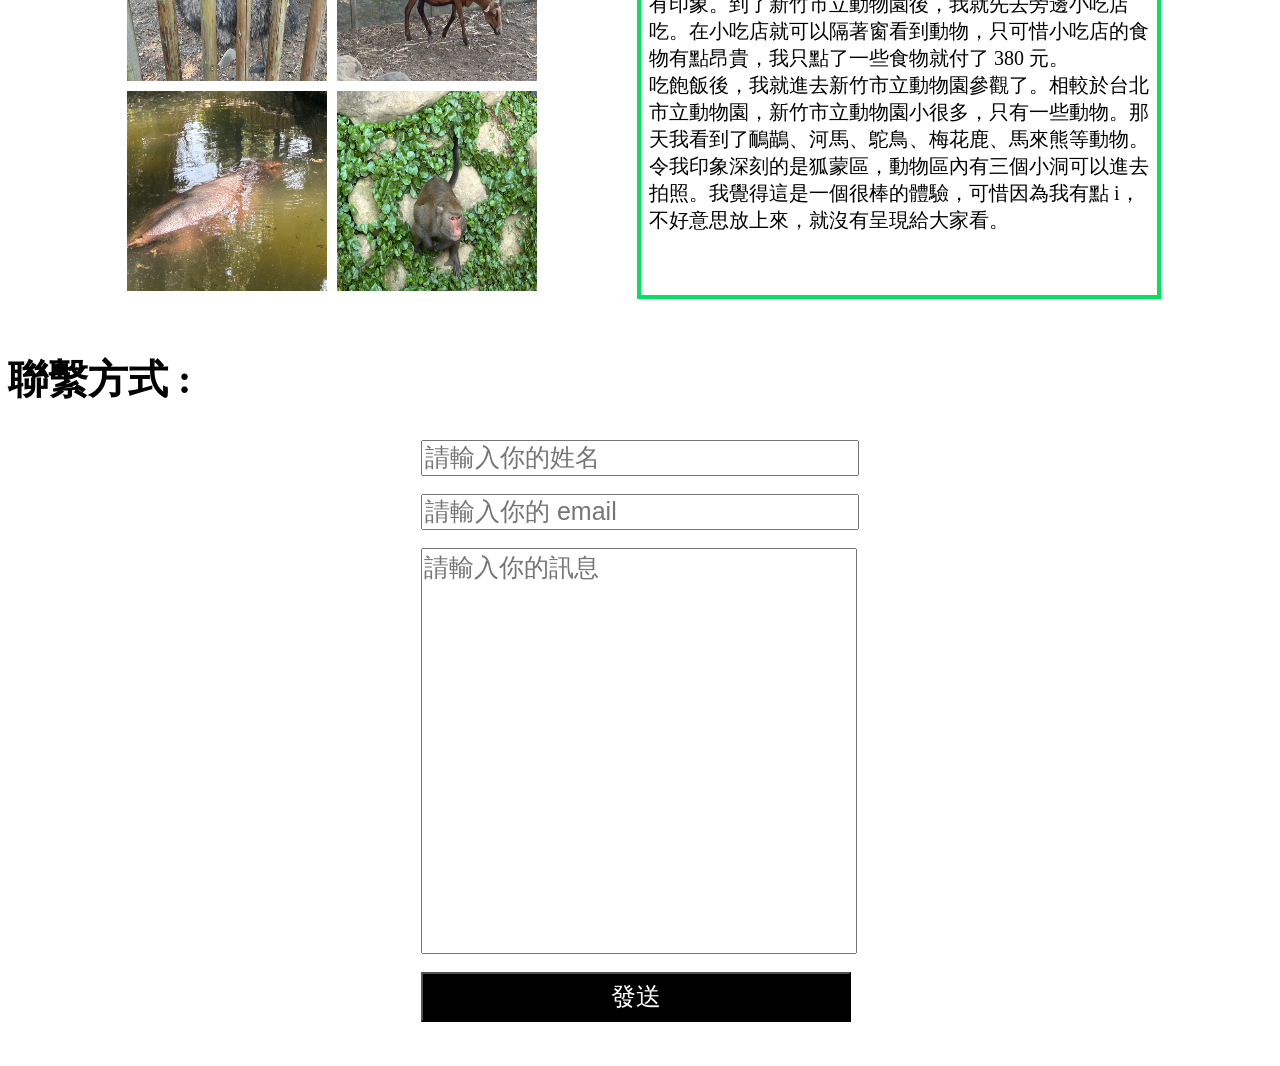
==== commit 7c6190b3: "version 5" ====
--- a/index.html
+++ b/index.html
@@ -13,6 +13,7 @@
                 <button style = "background-color:yellow;color:black;" onclick = "location.href='#simpleint'">簡單自介</button>
                 <button style = "background-color:green;" onclick = "location.href='#eachlink'">各種連結</button>
                 <button style = "background-color:blue;" onclick = "location.href='#navpersonalarea'">個人專區</button>
+                <button style = "background-color:purple;" onclick = "location.href='#getintouch'">聯繫方式</button>
             </nav>
         </header>
         <main>
@@ -206,6 +207,18 @@
             <img src="./Snow.png" class="SNOW">
             <img src="./星星.png" id="star1">
             <img src="./星星.png" id="star2">
+            <div id = "getintouch">
+                <h2>聯繫方式 : </h2>
+                <form action="https://formspree.io/f/xwpdyjvl" method="POST">
+                    <input type="text" name="yourname" placeholder="請輸入你的姓名" required>
+                    <br>
+                    <input type="email" name="youremail" placeholder="請輸入你的 email" required>
+                    <br>
+                    <textarea name="message" placeholder="請輸入你的訊息"></textarea>
+                    <br>
+                    <button type="submit">發送</button>
+                </form>
+            </div>
             <br>
             <br>
         </main>
--- a/style.css
+++ b/style.css
@@ -47,10 +47,10 @@
 }
 
 #browse button {
-    font-size : 25px;
+    font-size : 18px;
     color : white;
-    width : 120px;
-    height : 50px;
+    width : 96px;
+    height : 38px;
     border : 2px solid black;
     border-radius: 15%; 
     cursor: pointer;
@@ -58,9 +58,7 @@
 }
 
 #browse button:hover {
-    font-size : 33px;
-    width : 160px;
-    height : 65px;
+    transform:scale(1.3);
 }
 
 #basicinformation td p{
@@ -255,9 +253,38 @@
     transform:scaleX(1.2) scaleY(1.2);
 }
 
-@media (max-width: 480px) {
-    * {
-        width: 100%;
-        flex-wrap: warp;
-    }
+form {
+    display: grid;
+    justify-content:center;
+    align-items:center;
+}
+
+form input {
+    font-size: 25px;
+    width:430px;
+    height:30px;
+}
+
+form textarea {
+    font-size: 25px;
+    width:430px;
+    height:400px;
+    resize:none;
+}
+
+form input:hover,form textarea:hover{
+    cursor:text;
+}
+
+button[type="submit"]{
+    color:white;
+    background-color: black;
+    font-size: 25px;
+    text-align:center;
+    width:430px;
+    height:50px;
+}
+
+button[type="submit"]:hover{
+    cursor:pointer;
 }
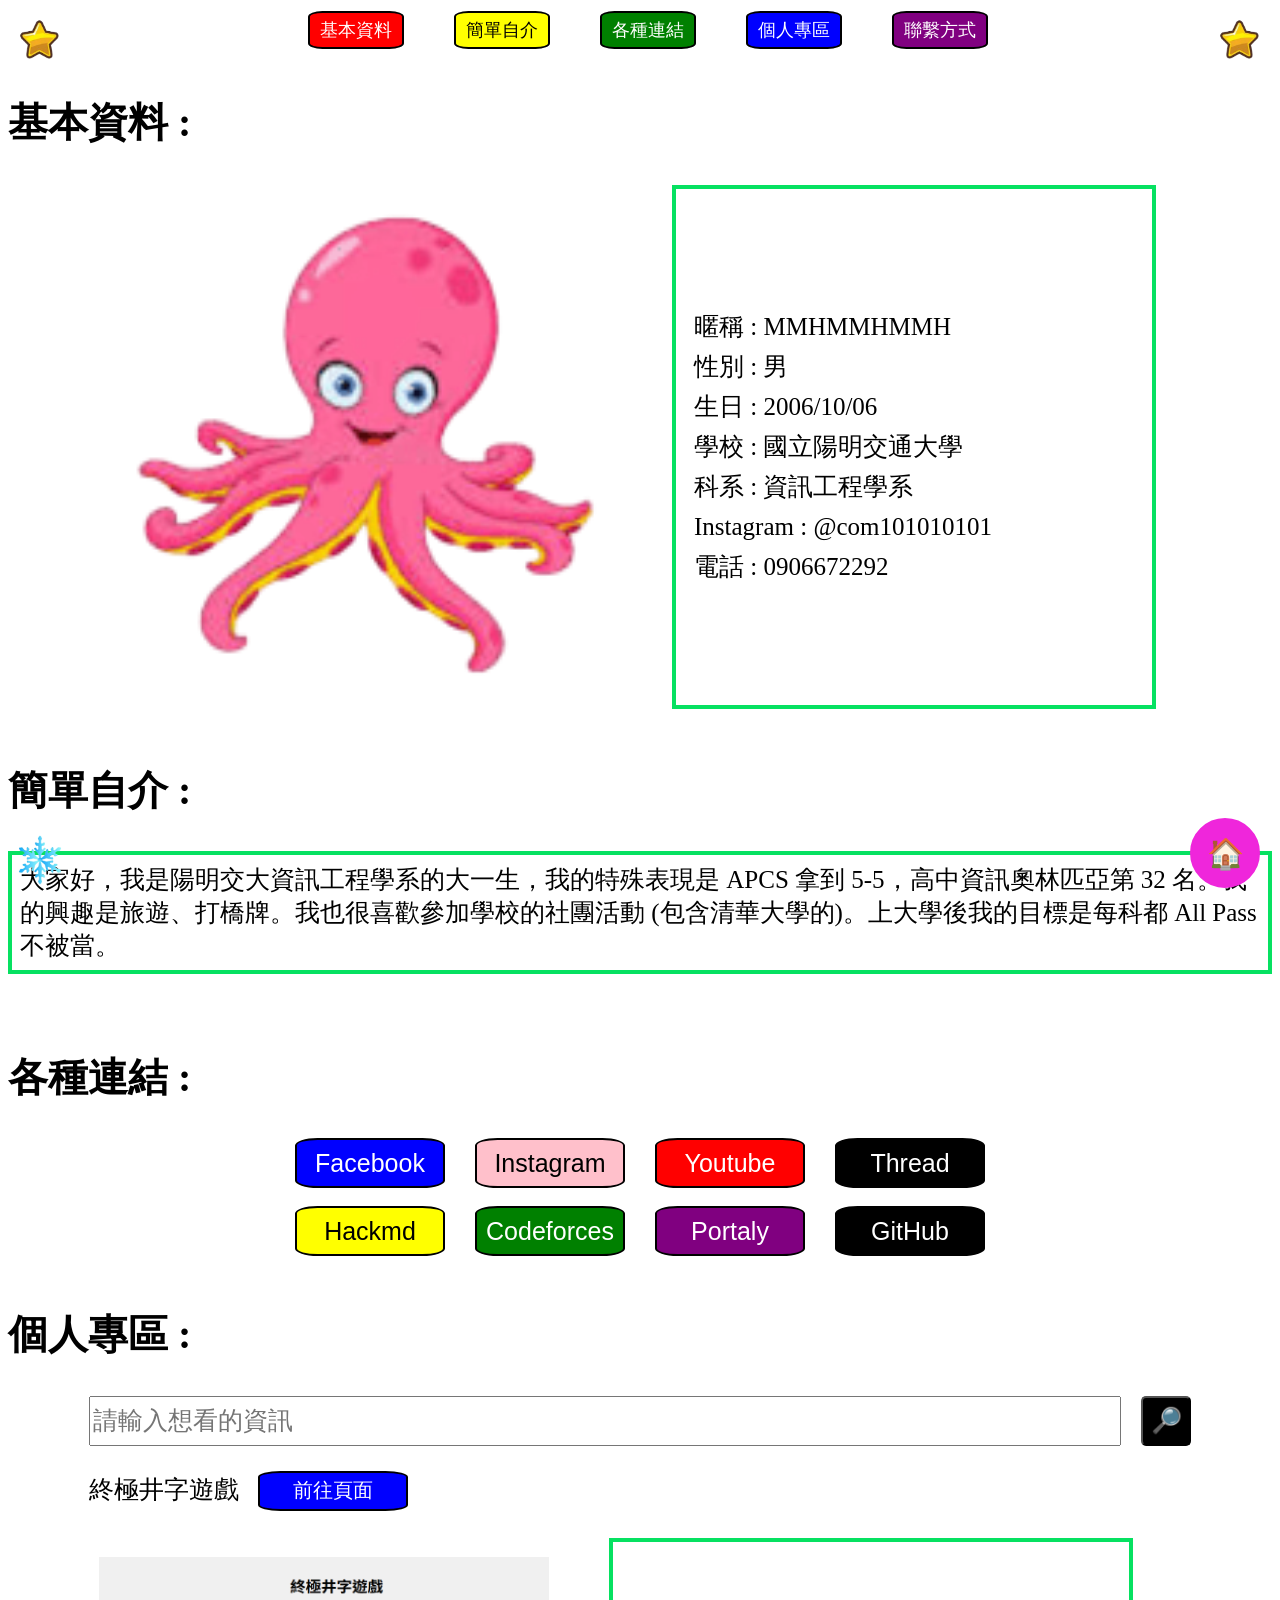
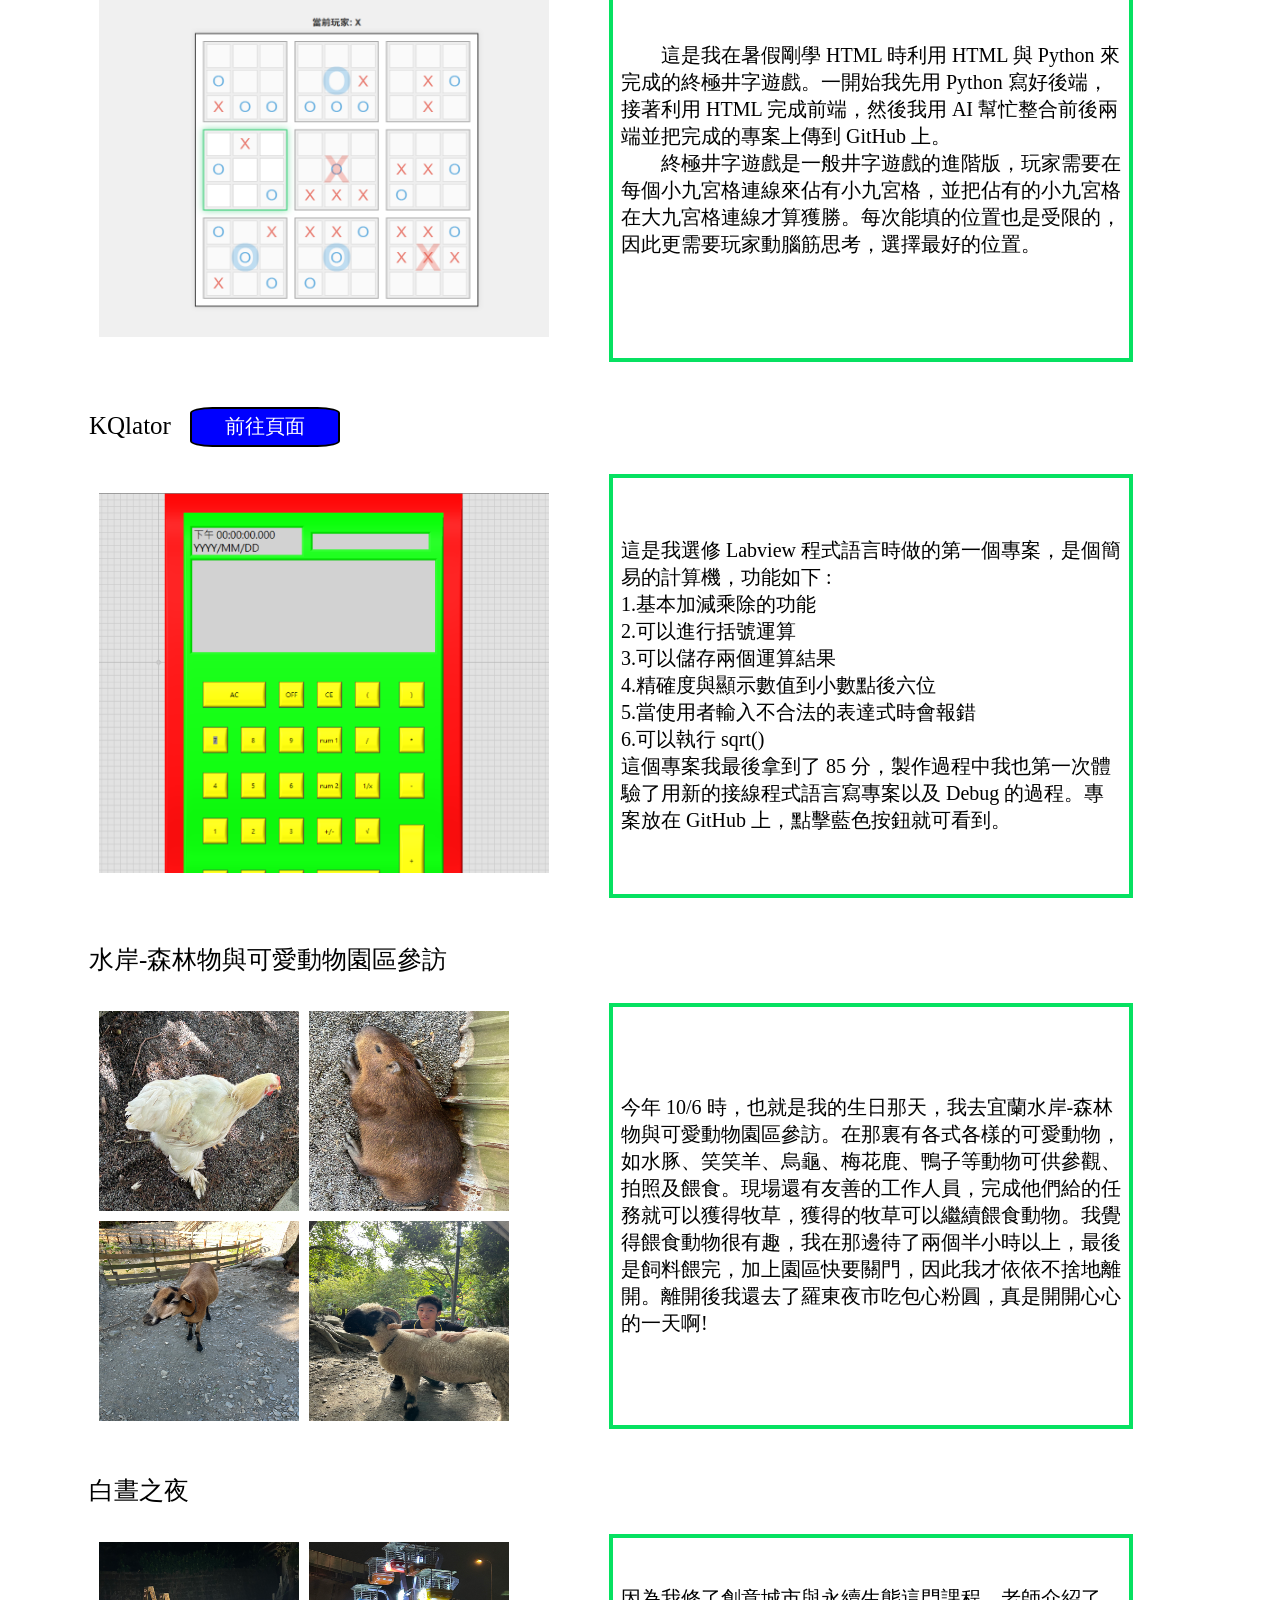
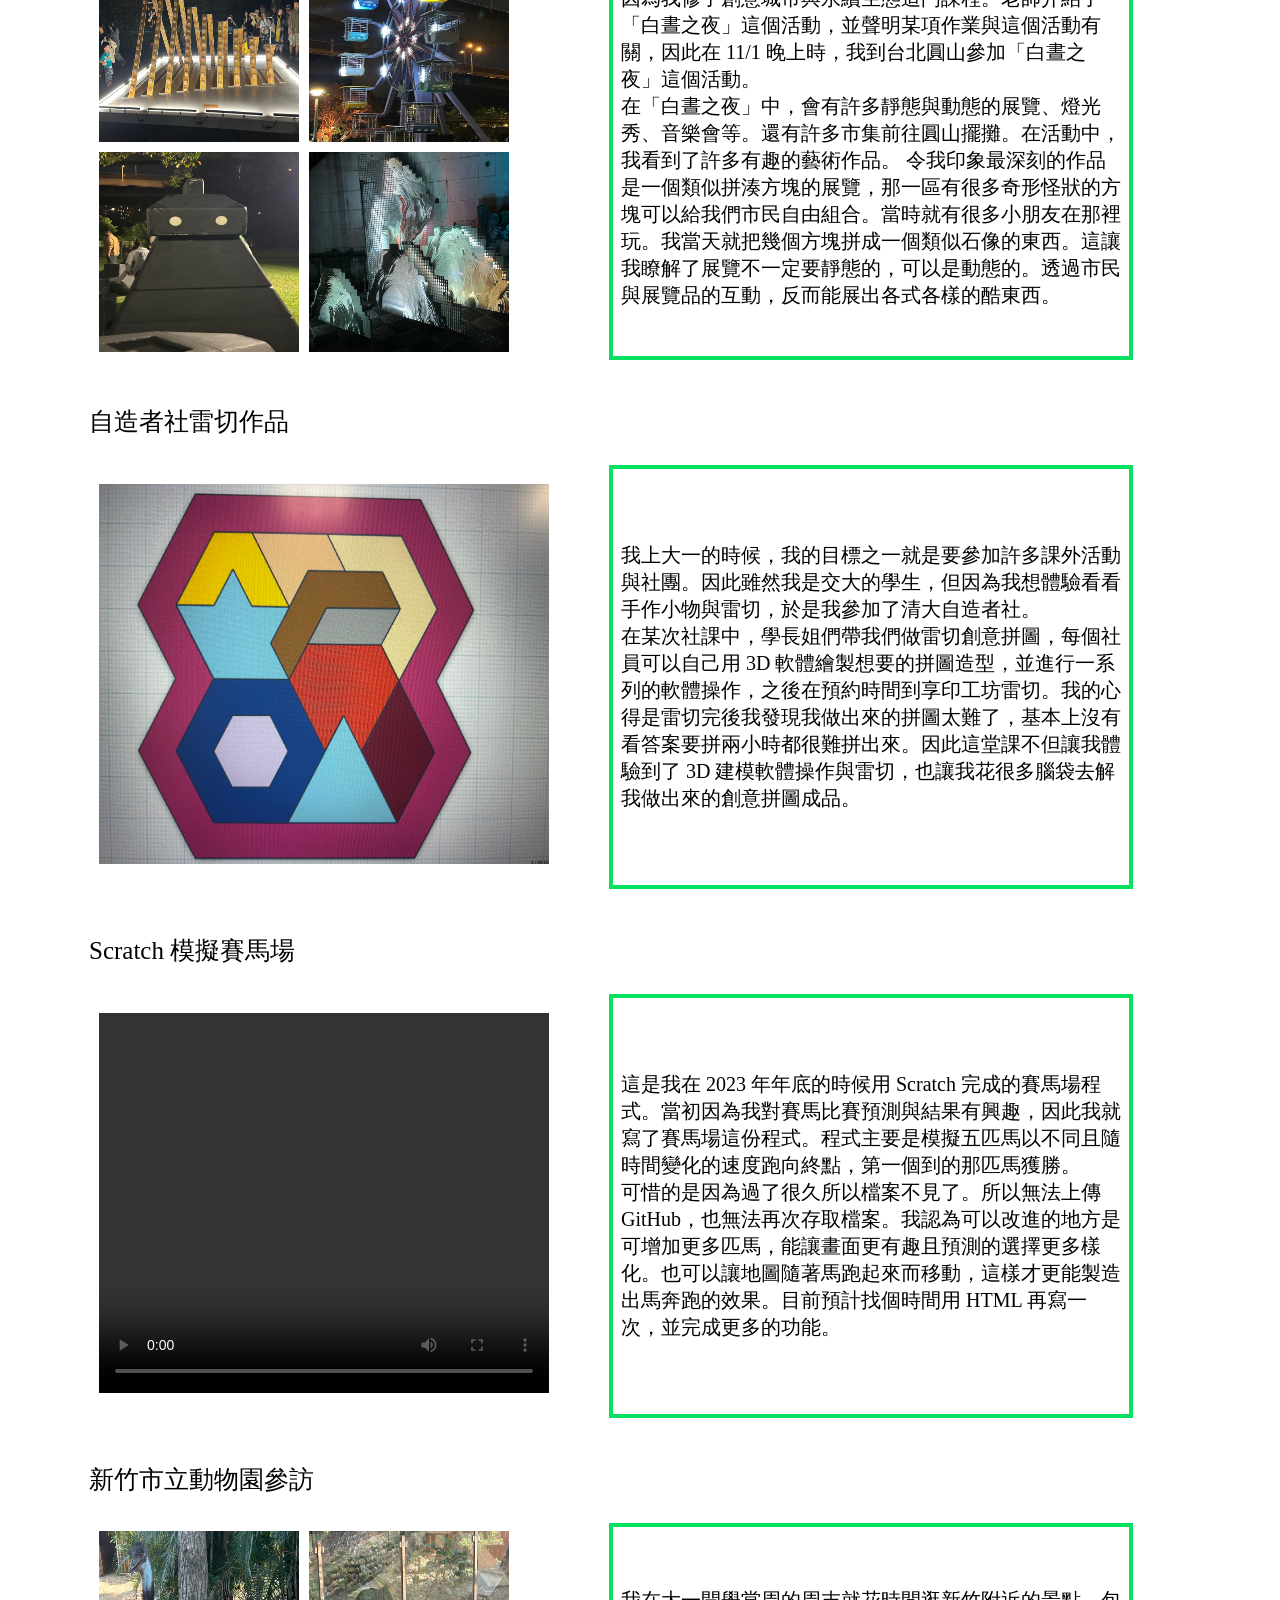
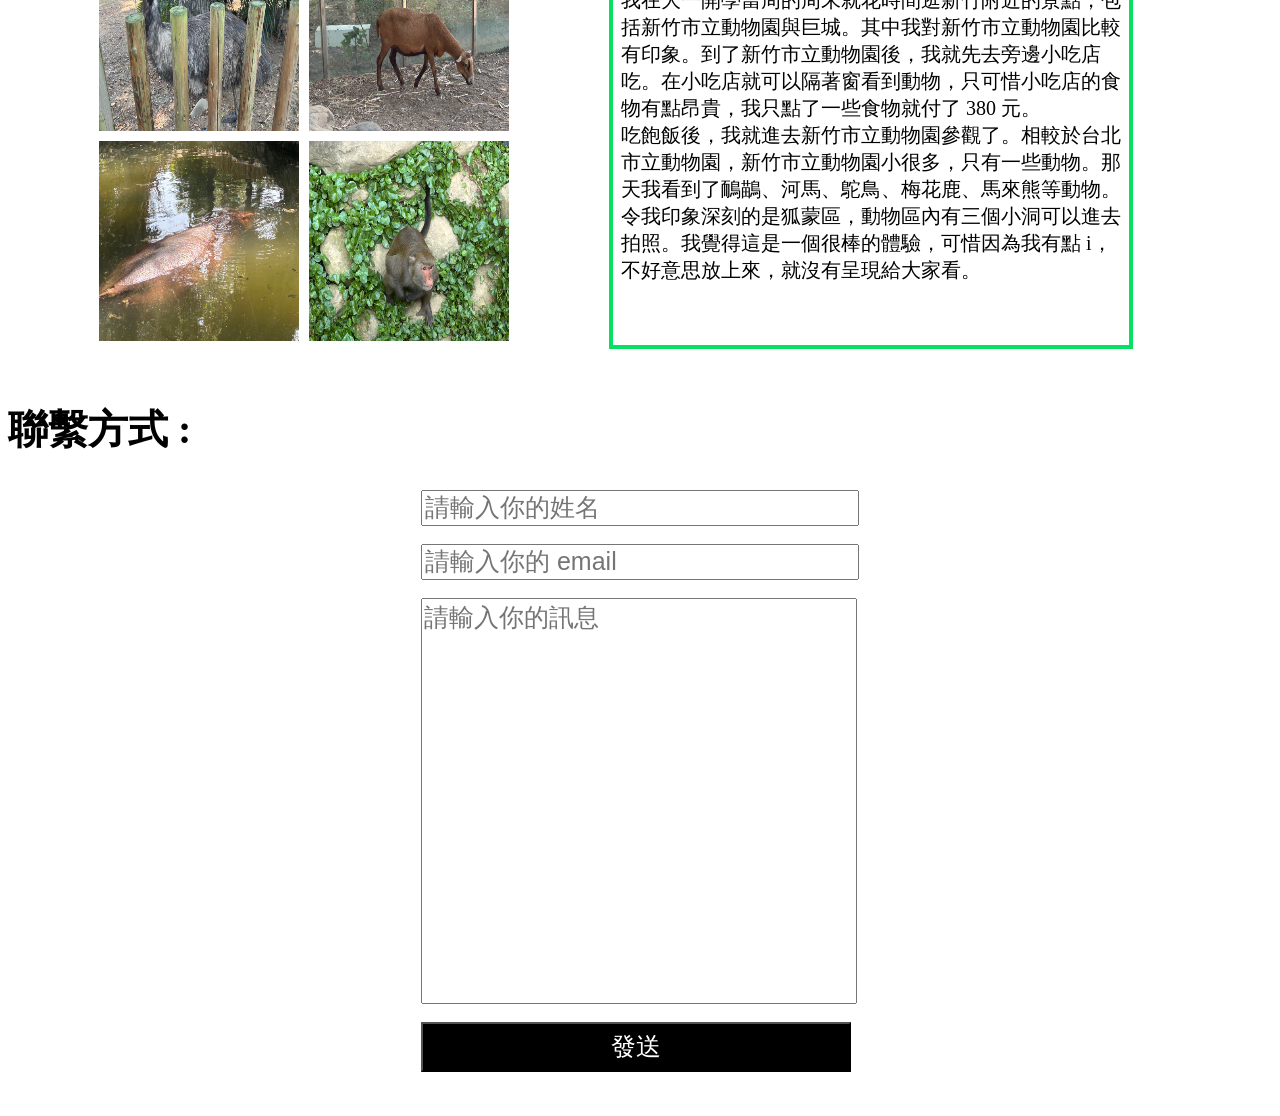
==== commit f49dfbb3: "version 6" ====
--- a/index.html
+++ b/index.html
@@ -26,11 +26,11 @@
                     <table border="0">
                         <tr>
                             <td style = "width : 500px;height : 500px;">
-                                <img src = "悠哉的蘋果.JPG" style = "width : 480px;height : 480px;">
+                                <img src = "./章魚.png" id="mainimg">
                             </td>
                             <td style = "width : 40px;height : 500px;"></td>
                             <td style = "width : 460px;height : 500px;" id="messagedata">
-                                <p>暱稱 : 悠哉的蘋果</p>
+                                <p>暱稱 : MMHMMHMMH</p>
                                 <p>性別 : 男</p>
                                 <p>生日 : 2006/10/06</p>
                                 <p>學校 : 國立陽明交通大學</p>
@@ -69,139 +69,11 @@
             </div>
             <h2 style = "text-align:left;" id="navpersonalarea">個人專區 : </h2>
             <div id = "personalarea">
-                <p class="personalgraph">
-                    終極井字遊戲&nbsp;&nbsp;
-                    <button class="personalbutton" onclick = "location.href = 'https://tic-119788516387.asia-east1.run.app/'">前往頁面</button>
-                </p>
-                <table border="0">
-                    <tr>
-                        <td class = "personaltdimage">
-                            <img src="./專案 1.png" style = "width : 450px;height : 380px;">
-                        </td>
-                        <td class = "personaltdtext">
-                            &nbsp;&nbsp;&nbsp;&nbsp;&nbsp;&nbsp;&nbsp;&nbsp;這是我在暑假剛學 HTML 時利用 HTML 與 Python 來完成的終極井字遊戲。一開始我先用 Python 寫好後端，接著利用 HTML 完成前端，然後我用 AI 幫忙整合前後兩端並把完成的專案上傳到 GitHub 上。
-                            <br>
-                            &nbsp;&nbsp;&nbsp;&nbsp;&nbsp;&nbsp;&nbsp;&nbsp;終極井字遊戲是一般井字遊戲的進階版，玩家需要在每個小九宮格連線來佔有小九宮格，並把佔有的小九宮格在大九宮格連線才算獲勝。每次能填的位置也是受限的，因此更需要玩家動腦筋思考，選擇最好的位置。
-                        </td>
-                    </tr>
-                </table>
-                <br>
-                <p class="personalgraph">
-                    KQlator&nbsp;&nbsp;
-                    <button class="personalbutton" onclick = "location.href = 'https://github.com/lbm00138/KQlator'">前往頁面</button>
-                </p>
-                <table border="0">
-                    <tr>
-                        <td class = "personaltdimage">
-                            <img src="./專案 2.png" style = "width : 450px;height : 380px;">
-                        </td>
-                        <td class = "personaltdtext">
-                            這是我選修 Labview 程式語言時做的第一個專案，是個簡易的計算機，功能如下 :<br>
-                            1.基本加減乘除的功能<br>
-                            2.可以進行括號運算<br>
-                            3.可以儲存兩個運算結果<br>
-                            4.精確度與顯示數值到小數點後六位<br>
-                            5.當使用者輸入不合法的表達式時會報錯<br>
-                            6.可以執行 sqrt()<br>
-                            這個專案我最後拿到了 85 分，製作過程中我也第一次體驗了用新的接線程式語言寫專案以及 Debug 的過程。專案放在 GitHub 上，點擊藍色按鈕就可看到。
-                        </td>
-                    </tr>
-                </table>
-                <br>
-                <p class="personalgraph">
-                    水岸-森林物與可愛動物園區參訪
-                </p>
-                <table border="0">
-                    <tr>
-                        <td class = "personaltdimage">
-                            <div class="L4graph2x2">
-                                <img src="./水岸 01.jpg">
-                                <img src="./水岸 02.jpg">
-                                <img src="./水岸 03.jpg">
-                                <img src="./水岸 04.jpg">
-                            </div>
-                        </td>
-                        <td class = "personaltdtext">
-                                今年 10/6 時，也就是我的生日那天，我去宜蘭水岸-森林物與可愛動物園區參訪。在那裏有各式各樣的可愛動物，如水豚、笑笑羊、烏龜、梅花鹿、鴨子等動物可供參觀、拍照及餵食。現場還有友善的工作人員，完成他們給的任務就可以獲得牧草，獲得的牧草可以繼續餵食動物。我覺得餵食動物很有趣，我在那邊待了兩個半小時以上，最後是飼料餵完，加上園區快要關門，因此我才依依不捨地離開。離開後我還去了羅東夜市吃包心粉圓，真是開開心心的一天啊!
-                        </td>
-                    </tr>
-                </table>
-                <br>  
-                <p class="personalgraph">
-                    白晝之夜
-                </p>
-                <table border="0">
-                    <tr>
-                        <td class = "personaltdimage">
-                            <div class="L4graph2x2">
-                                <img src="./白晝之夜 01.jpg">
-                                <img src="./白晝之夜 02.jpg">
-                                <img src="./白晝之夜 03.jpg">
-                                <img src="./白晝之夜 04.jpg">
-                            </div>
-                        </td>
-                        <td class = "personaltdtext">
-                            因為我修了創意城市與永續生態這門課程。老師介紹了「白晝之夜」這個活動，並聲明某項作業與這個活動有關，因此在 11/1 晚上時，我到台北圓山參加「白晝之夜」這個活動。
-                            <br>
-                            在「白晝之夜」中，會有許多靜態與動態的展覽、燈光秀、音樂會等。還有許多市集前往圓山擺攤。在活動中，我看到了許多有趣的藝術作品。
-令我印象最深刻的作品是一個類似拼湊方塊的展覽，那一區有很多奇形怪狀的方塊可以給我們市民自由組合。當時就有很多小朋友在那裡玩。我當天就把幾個方塊拼成一個類似石像的東西。這讓我瞭解了展覽不一定要靜態的，可以是動態的。透過市民與展覽品的互動，反而能展出各式各樣的酷東西。
-                        </td>
-                    </tr>
-                </table>
-                <br> 
-                <p class="personalgraph">
-                    自造者社雷切作品
-                </p>
-                <table border="0">
-                    <tr>
-                        <td class = "personaltdimage">
-                            <img src="./自造者社拼圖.jpg" style = "width : 450px;height : 380px;">
-                        </td>
-                        <td class = "personaltdtext">
-                            我上大一的時候，我的目標之一就是要參加許多課外活動與社團。因此雖然我是交大的學生，但因為我想體驗看看手作小物與雷切，於是我參加了清大自造者社。
-                            <br>
-                            在某次社課中，學長姐們帶我們做雷切創意拼圖，每個社員可以自己用 3D 軟體繪製想要的拼圖造型，並進行一系列的軟體操作，之後在預約時間到享印工坊雷切。我的心得是雷切完後我發現我做出來的拼圖太難了，基本上沒有看答案要拼兩小時都很難拼出來。因此這堂課不但讓我體驗到了 3D 建模軟體操作與雷切，也讓我花很多腦袋去解我做出來的創意拼圖成品。
-                        </td>
-                    </tr>
-                </table>
-                <br>      
-                <p class="personalgraph">
-                    Scratch 模擬賽馬場
-                </p>
-                <table border="0">
-                    <tr>
-                        <td class = "personaltdimage">
-                            <video src="./Scratch 賽馬場.MOV" style = "width : 450px;height : 380px;" controls="controls" autoplay="autoplay"></video>
-                        </td>
-                        <td class = "personaltdtext">
-                            這是我在 2023 年年底的時候用 Scratch 完成的賽馬場程式。當初因為我對賽馬比賽預測與結果有興趣，因此我就寫了賽馬場這份程式。程式主要是模擬五匹馬以不同且隨時間變化的速度跑向終點，第一個到的那匹馬獲勝。
-                            <br>
-                            可惜的是因為過了很久所以檔案不見了。所以無法上傳 GitHub，也無法再次存取檔案。我認為可以改進的地方是可增加更多匹馬，能讓畫面更有趣且預測的選擇更多樣化。也可以讓地圖隨著馬跑起來而移動，這樣才更能製造出馬奔跑的效果。目前預計找個時間用 HTML 再寫一次，並完成更多的功能。
-                        </td>
-                    </tr>
-                </table>
-                <br>   
-                <p class="personalgraph">
-                    新竹市立動物園參訪
-                </p>
-                <table border="0">
-                    <tr>
-                        <td class = "personaltdimage">
-                            <div class="L4graph2x2">
-                                <img src="./新竹動物園 01.jpg">
-                                <img src="./新竹動物園 02.jpg">
-                                <img src="./新竹動物園 03.jpg">
-                                <img src="./新竹動物園 04.jpg">
-                            </div>
-                        </td>
-                        <td class = "personaltdtext">
-                            我在大一開學當周的周末就花時間逛新竹附近的景點，包括新竹市立動物園與巨城。其中我對新竹市立動物園比較有印象。到了新竹市立動物園後，我就先去旁邊小吃店吃。在小吃店就可以隔著窗看到動物，只可惜小吃店的食物有點昂貴，我只點了一些食物就付了 380 元。
-                            <br>
-                            吃飽飯後，我就進去新竹市立動物園參觀了。相較於台北市立動物園，新竹市立動物園小很多，只有一些動物。那天我看到了鴯鶓、河馬、鴕鳥、梅花鹿、馬來熊等動物。令我印象深刻的是狐蒙區，動物區內有三個小洞可以進去拍照。我覺得這是一個很棒的體驗，可惜因為我有點 i，不好意思放上來，就沒有呈現給大家看。
-                        </td>
-                    </tr>
-                </table>
-                <br>           
+                <div id="searchindex">
+                    <input id="searchinput" placeholder="請輸入想看的資訊">
+                    <button id="searchbtn">🔎</button>
+                </div>
+                <div id="showpersonalarea"></div>
             </div>
             <button id="back" onclick = "location.href = '#basicinformation'">🏠</button>
             <img src="./Snow.png" class="SNOW">
@@ -222,5 +94,6 @@
             <br>
             <br>
         </main>
+        <script src="./script.js"></script>
     </body>
 </html>
--- a/style.css
+++ b/style.css
@@ -253,6 +253,17 @@
     transform:scaleX(1.2) scaleY(1.2);
 }
 
+#mainimg {
+    width : 480px;
+    height : 480px;
+    animation-name: object;
+    animation-duration: 12s;
+    animation-timing-function: linear;
+    animation-direction:normal;
+    animation-iteration-count:infinite;
+}
+
+
 form {
     display: grid;
     justify-content:center;
@@ -287,4 +298,31 @@
 
 button[type="submit"]:hover{
     cursor:pointer;
+}
+
+#searchindex {
+    display: flex;
+    justify-content:center;
+    gap:20px;
+}
+
+#searchinput {
+    font-size: 25px;
+    width:80vw;
+}
+
+#searchinput:hover {
+    cursor:text;
+}
+
+#searchbtn {
+    font-size: 25px;
+    background-color: black;
+    border-radius:10%;
+    width:50px;
+    height:50px;
+}
+
+#searchbtn:hover {
+    cursor:pointer;
 }
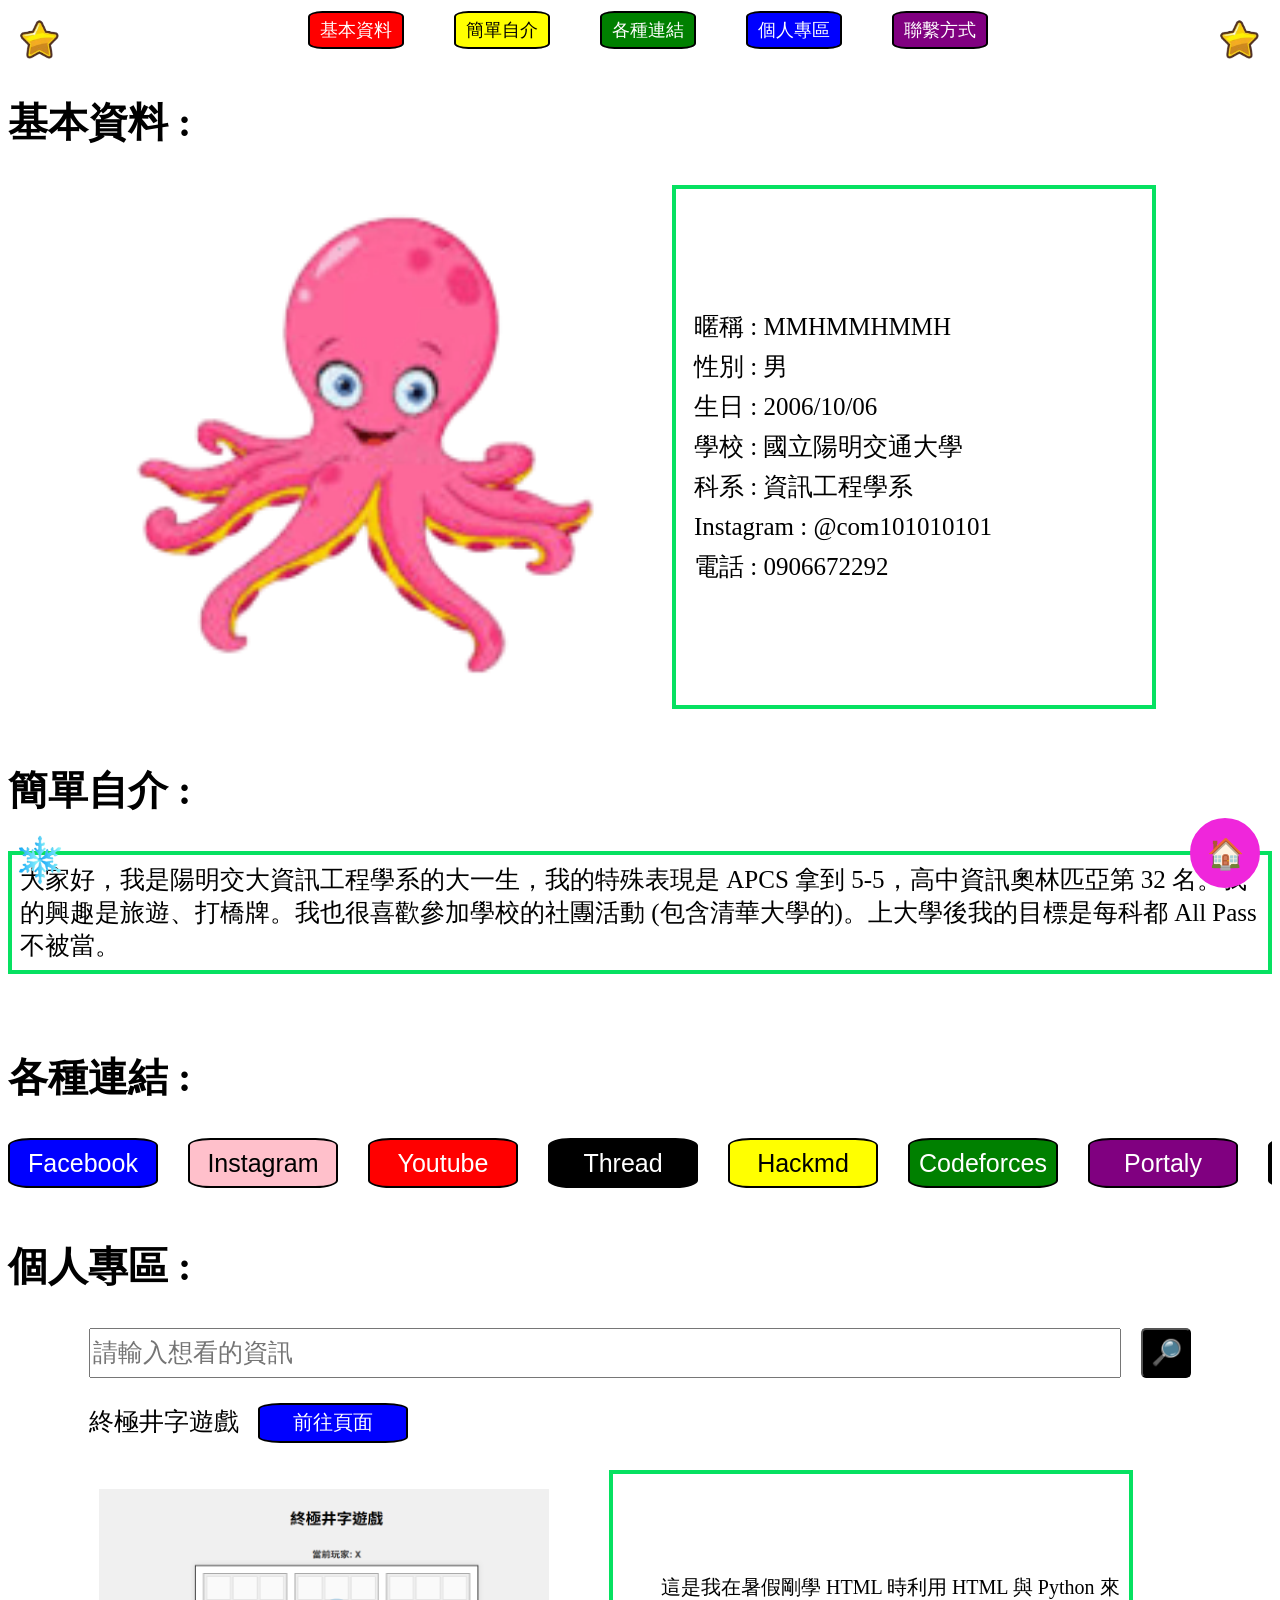
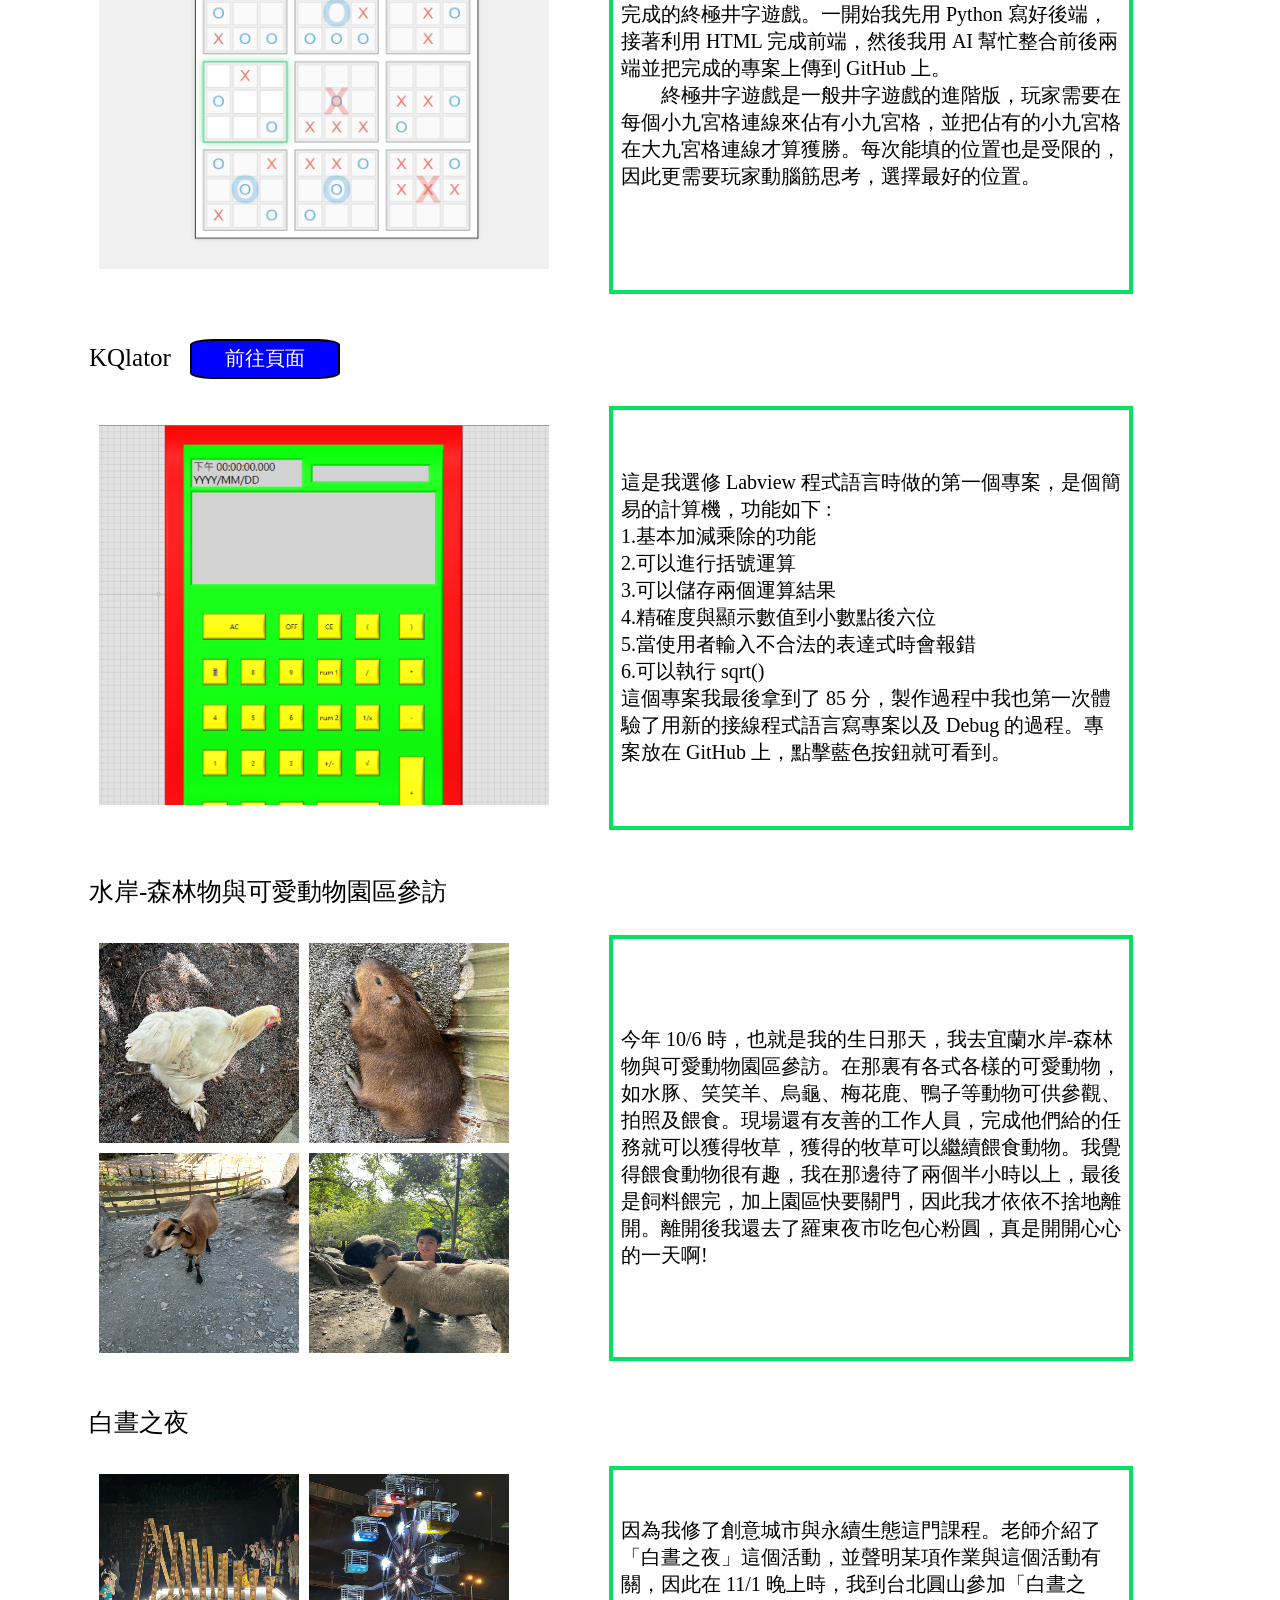
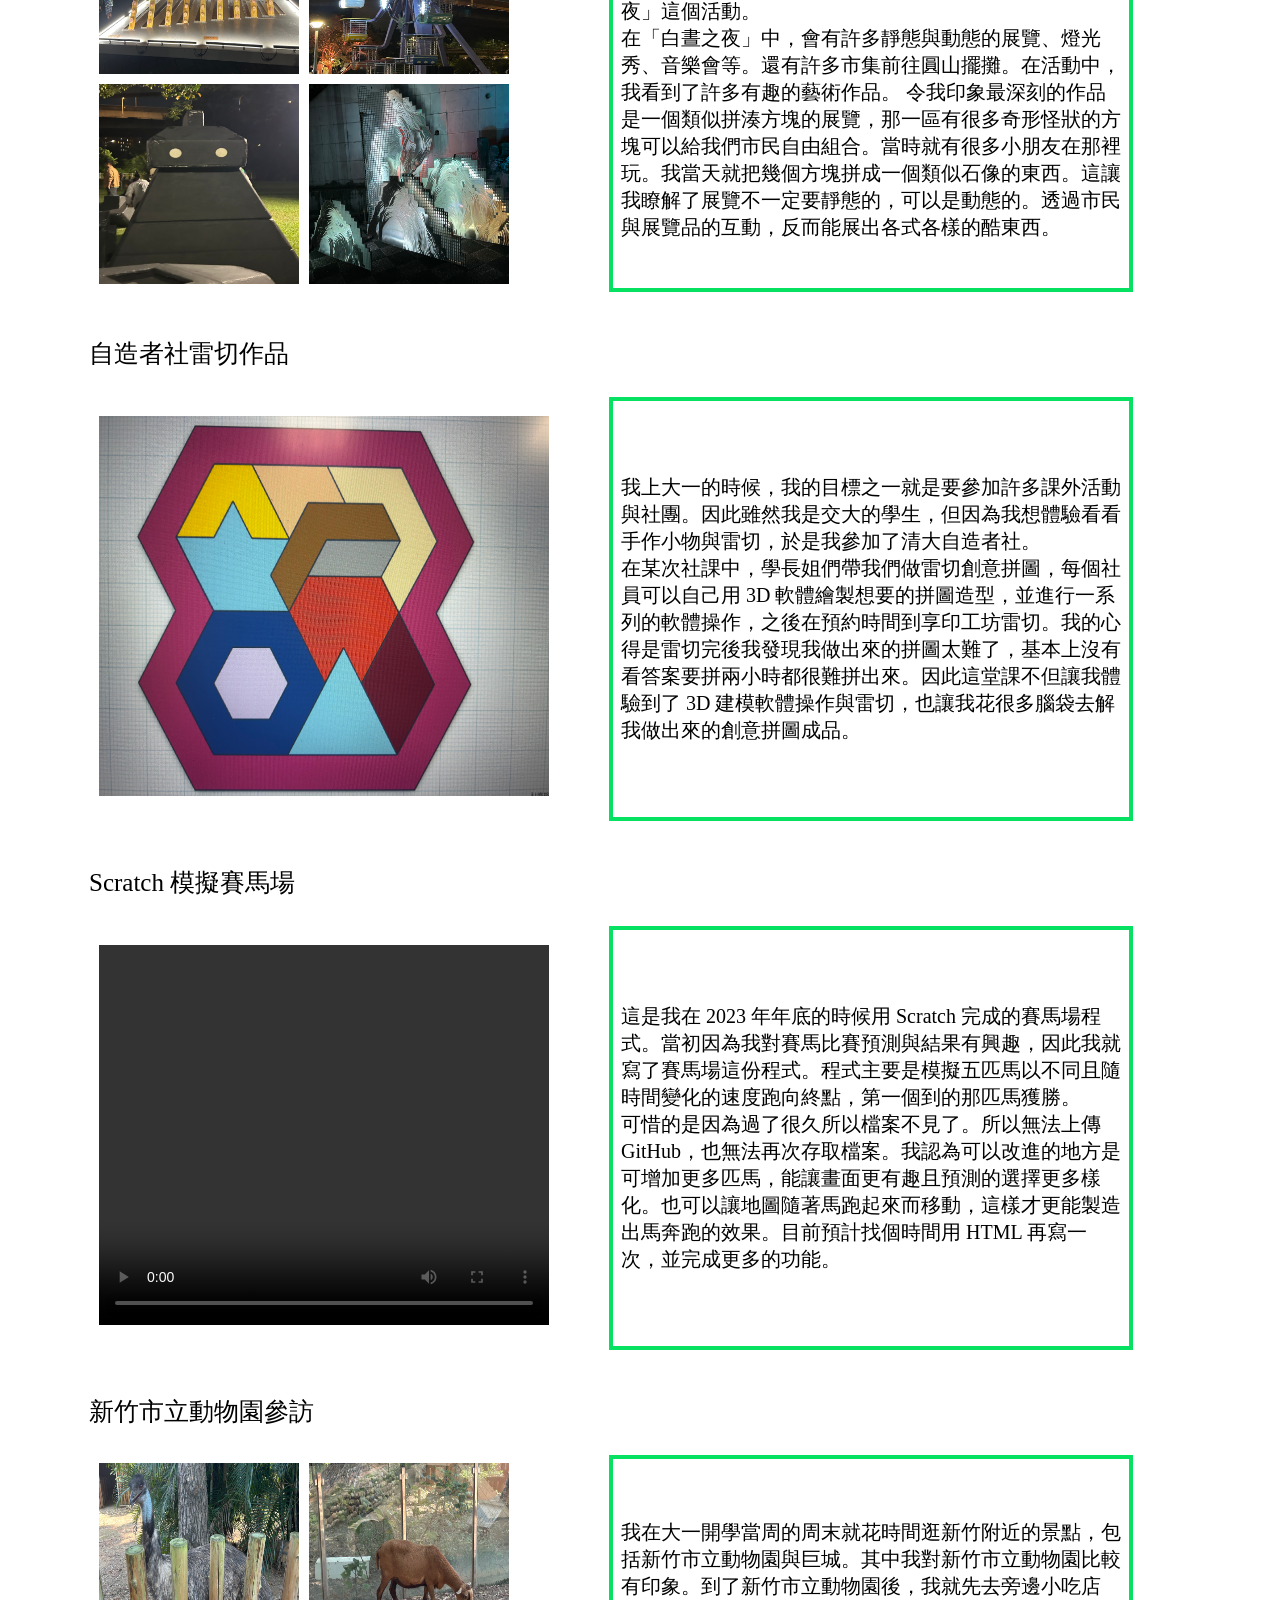
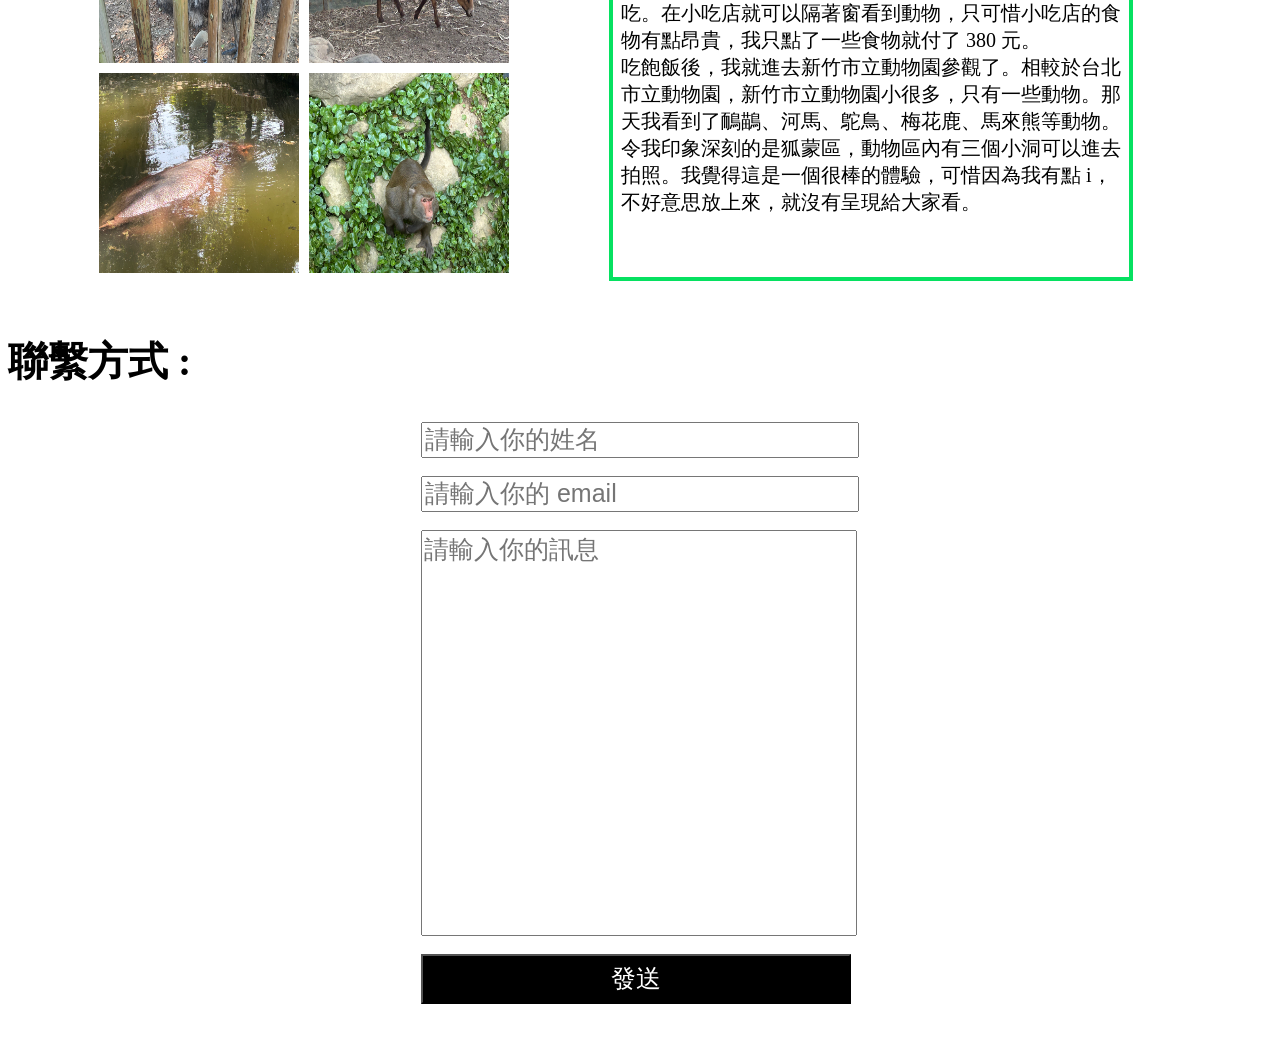
==== commit bdd826ed: "version 7" ====
--- a/index.html
+++ b/index.html
@@ -52,18 +52,27 @@
             </div>
             <div id = "eachlink">
                 <h2>各種連結 : </h2>
-                <div id="linkone">
-                    <button style = "background-color:blue;" onclick = "location.href='https://www.facebook.com/xsiancydb/'">Facebook</button>
-                    <button style = "background-color:pink;color : black" onclick = "location.href='https://www.instagram.com/com101010101'">Instagram</button>
-                    <button style = "background-color:red;" onclick = "location.href='https://www.youtube.com/@Bisforbanana-e1f/videos'">Youtube</button>
-                    <button style = "background-color:black;" onclick = "location.href='https://www.threads.com/@com101010101'">Thread</button>
-                </div>
-                <br>
-                <div id="linktwo">
-                    <button style = "background-color:yellow;color : black" onclick = "location.href='https://hackmd.io/@-NK1yL0aSQS4GGo6S9IfeQ'">Hackmd</button>
-                    <button style = "background-color:green" onclick = "location.href='https://codeforces.com/profile/MMHMMHMMH'">Codeforces</button>
-                    <button style = "background-color:purple" onclick = "location.href='https://portaly.cc/mmhover'">Portaly</button>
-                    <button style = "background-color:black;" onclick = "location.href='https://github.com/lbm00138'">GitHub</button>
+                <div id="showlinks">
+                    <div id="linkone">
+                        <button style = "background-color:blue;" onclick = "location.href='https://www.facebook.com/xsiancydb/'">Facebook</button>
+                        <button style = "background-color:pink;color : black" onclick = "location.href='https://www.instagram.com/com101010101'">Instagram</button>
+                        <button style = "background-color:red;" onclick = "location.href='https://www.youtube.com/@Bisforbanana-e1f/videos'">Youtube</button>
+                        <button style = "background-color:black;" onclick = "location.href='https://www.threads.com/@com101010101'">Thread</button>
+                        <button style = "background-color:yellow;color : black" onclick = "location.href='https://hackmd.io/@-NK1yL0aSQS4GGo6S9IfeQ'">Hackmd</button>
+                        <button style = "background-color:green" onclick = "location.href='https://codeforces.com/profile/MMHMMHMMH'">Codeforces</button>
+                        <button style = "background-color:purple" onclick = "location.href='https://portaly.cc/mmhover'">Portaly</button>
+                        <button style = "background-color:black;" onclick = "location.href='https://github.com/lbm00138'">GitHub</button>
+                    </div>
+                    <div id="linkone">
+                        <button style = "background-color:blue;" onclick = "location.href='https://www.facebook.com/xsiancydb/'">Facebook</button>
+                        <button style = "background-color:pink;color : black" onclick = "location.href='https://www.instagram.com/com101010101'">Instagram</button>
+                        <button style = "background-color:red;" onclick = "location.href='https://www.youtube.com/@Bisforbanana-e1f/videos'">Youtube</button>
+                        <button style = "background-color:black;" onclick = "location.href='https://www.threads.com/@com101010101'">Thread</button>
+                        <button style = "background-color:yellow;color : black" onclick = "location.href='https://hackmd.io/@-NK1yL0aSQS4GGo6S9IfeQ'">Hackmd</button>
+                        <button style = "background-color:green" onclick = "location.href='https://codeforces.com/profile/MMHMMHMMH'">Codeforces</button>
+                        <button style = "background-color:purple" onclick = "location.href='https://portaly.cc/mmhover'">Portaly</button>
+                        <button style = "background-color:black;" onclick = "location.href='https://github.com/lbm00138'">GitHub</button>
+                    </div>
                 </div>
                 <br>
             </div>
--- a/style.css
+++ b/style.css
@@ -22,6 +22,15 @@
     66% { background-color: hsl(240, 100%, 50%); }  
     83% { background-color: hsl(300, 100%, 50%); }  
     100% { background-color: hsl(360, 100%, 50%); } 
+}
+
+@keyframes move {
+    from {
+        transform: translateX(0);
+    }
+    to {
+        transform: translateX(-50%);
+    }
 }
 
 body {
@@ -44,6 +53,7 @@
     top : 0px;
     width: 100vw;
     height : 60px;
+    z-index: 100;
 }
 
 #browse button {
@@ -95,6 +105,10 @@
     border : 4px solid rgb(225, 46, 6);
 }
 
+#eachlink {
+    overflow: hidden;
+}
+
 div[id^="link"] button {
     font-size : 25px;
     color : white;
@@ -114,9 +128,16 @@
 
 div[id^="link"] {
     display : flex;
-    justify-content: center;
-    align-items : center;
+    justify-content: space-around;
+    align-items : center;    
     gap: 30px;
+}
+
+#showlinks {
+    display: flex;
+    gap: 30px;
+    width: fit-content;
+    animation: move 18s linear infinite;
 }
 
 .personalgraph{
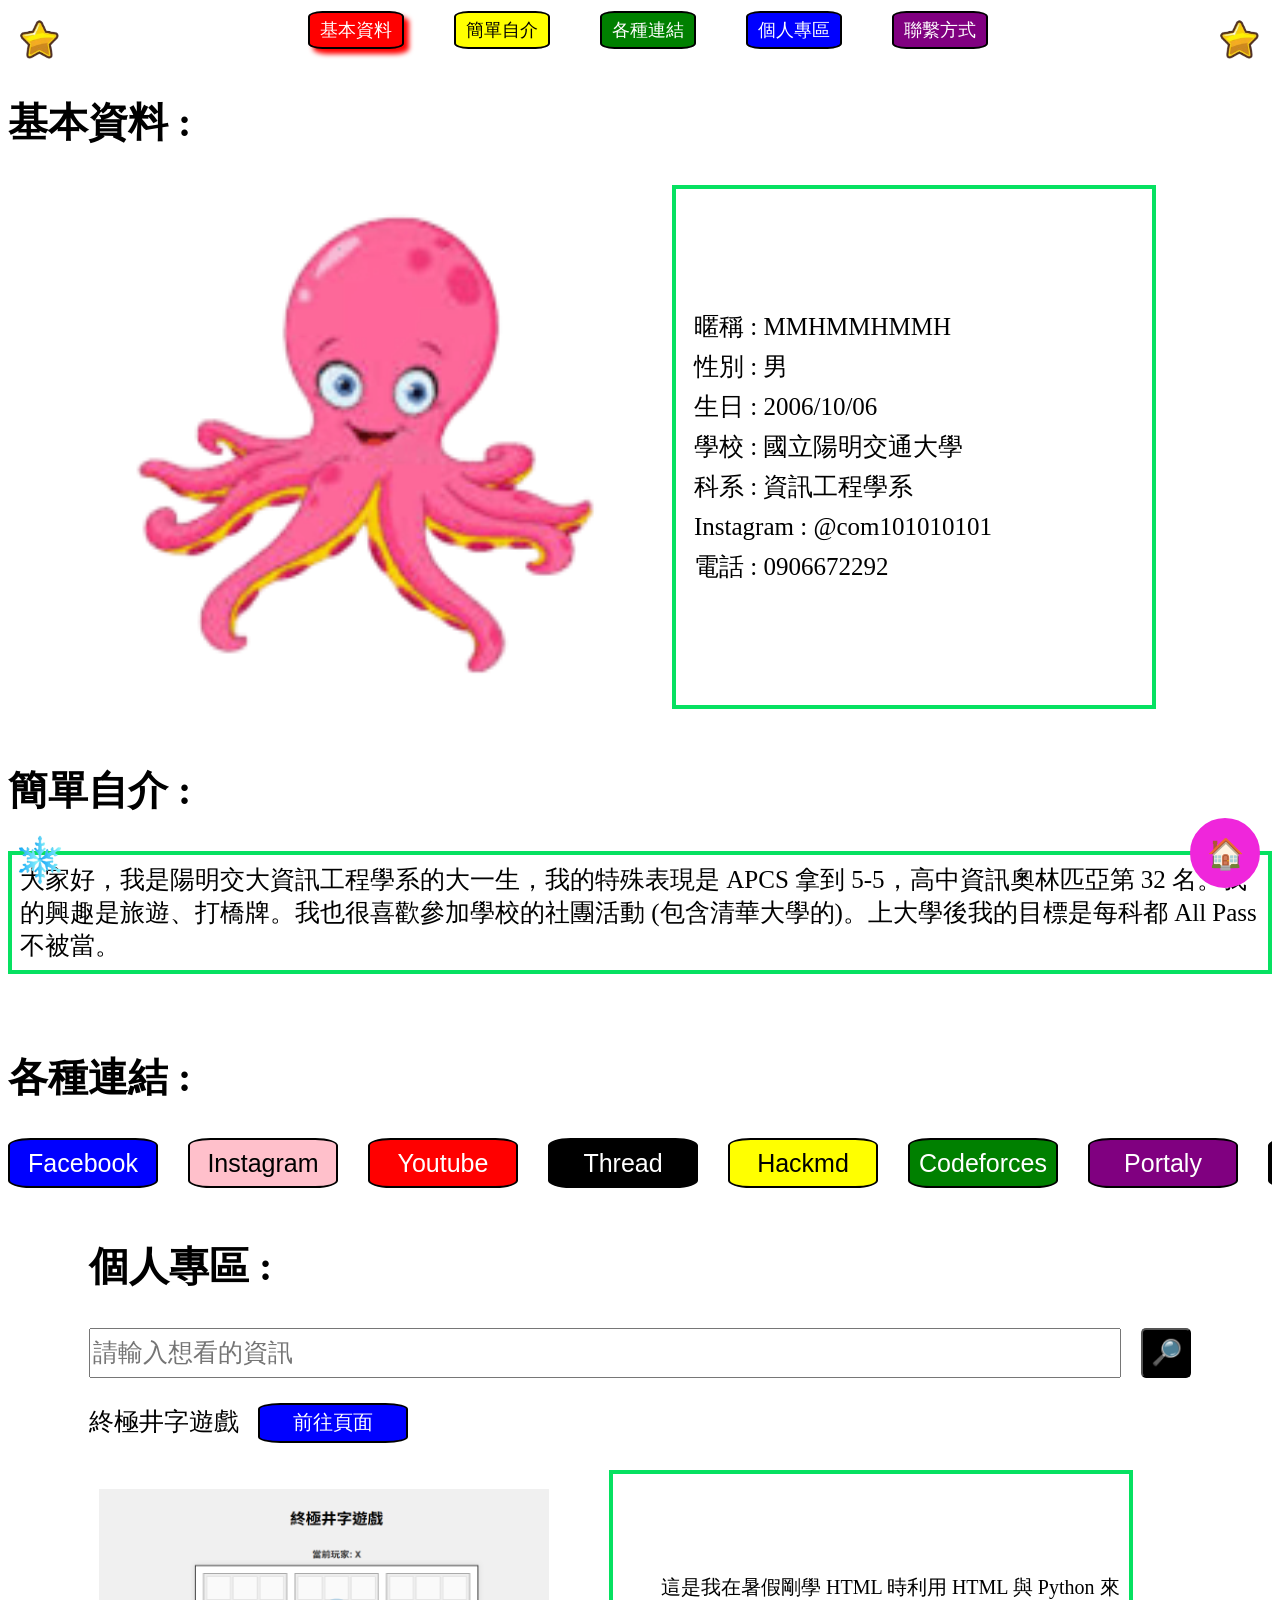
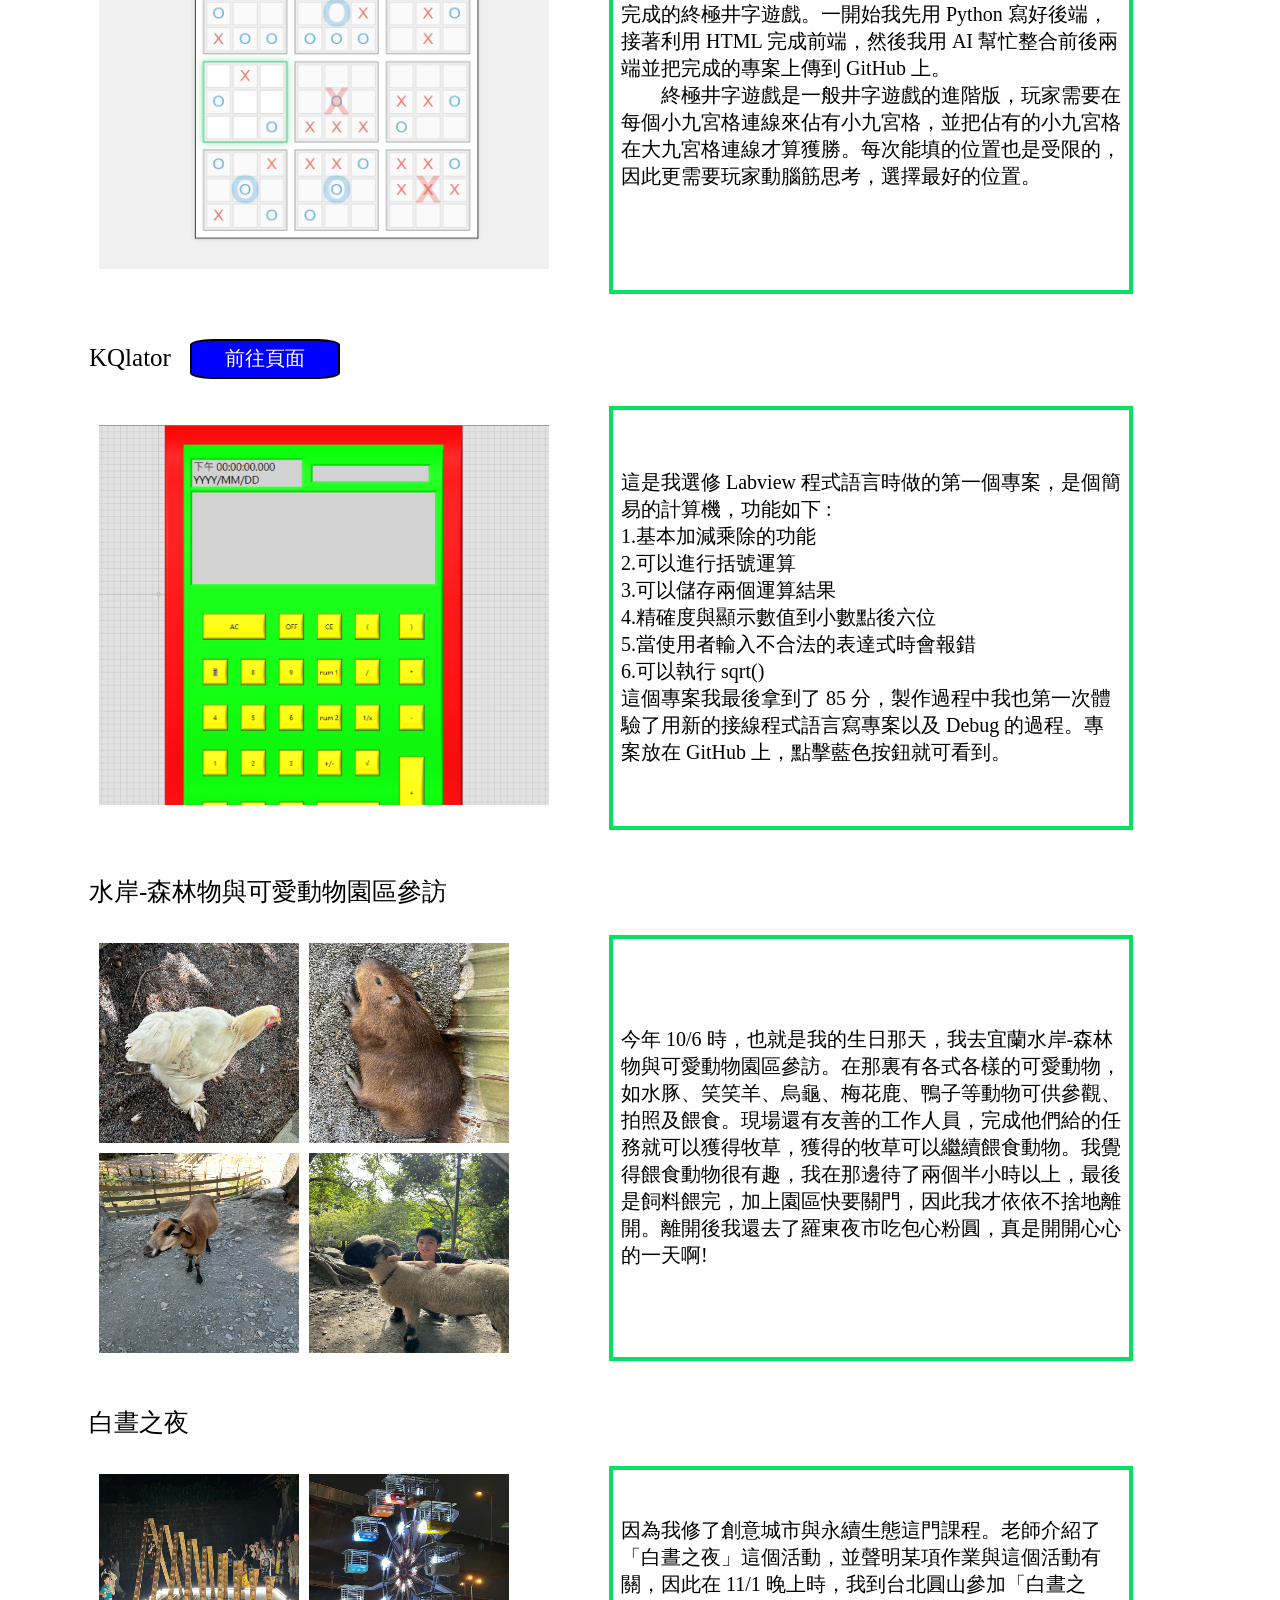
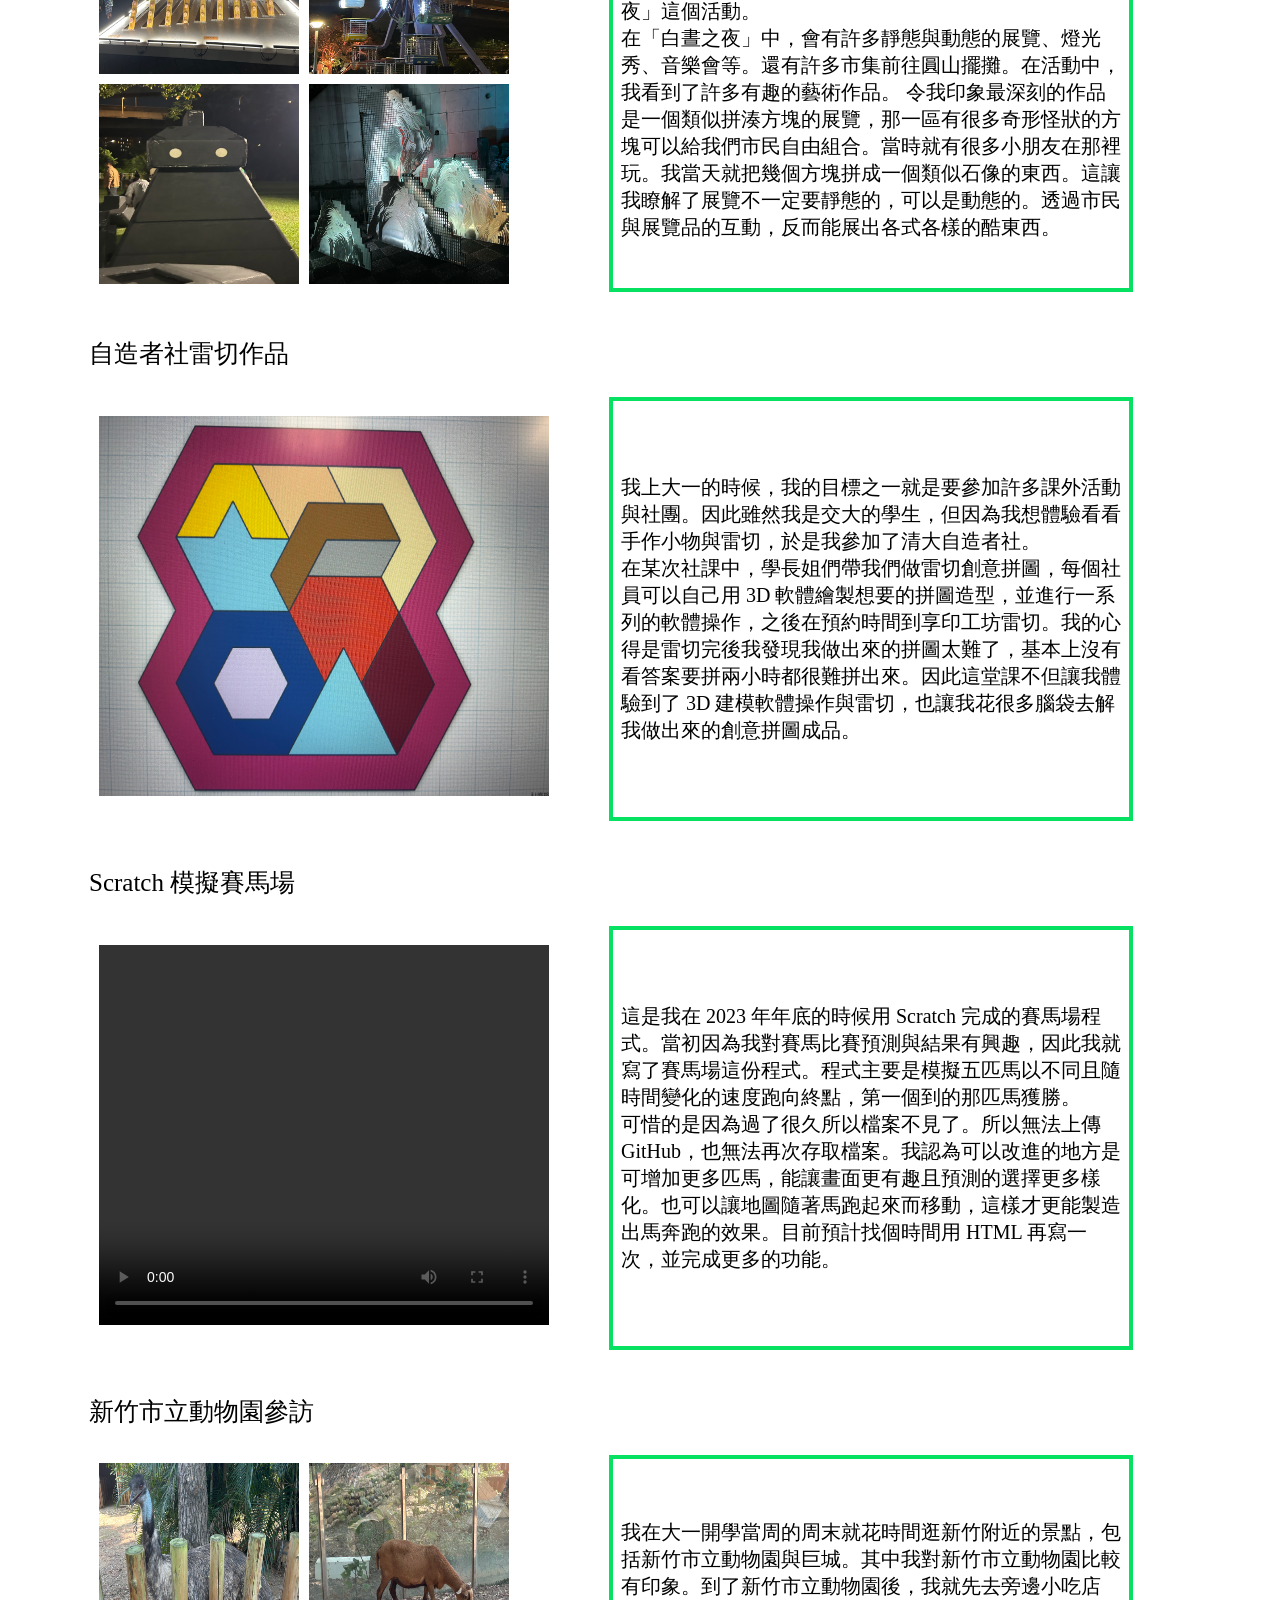
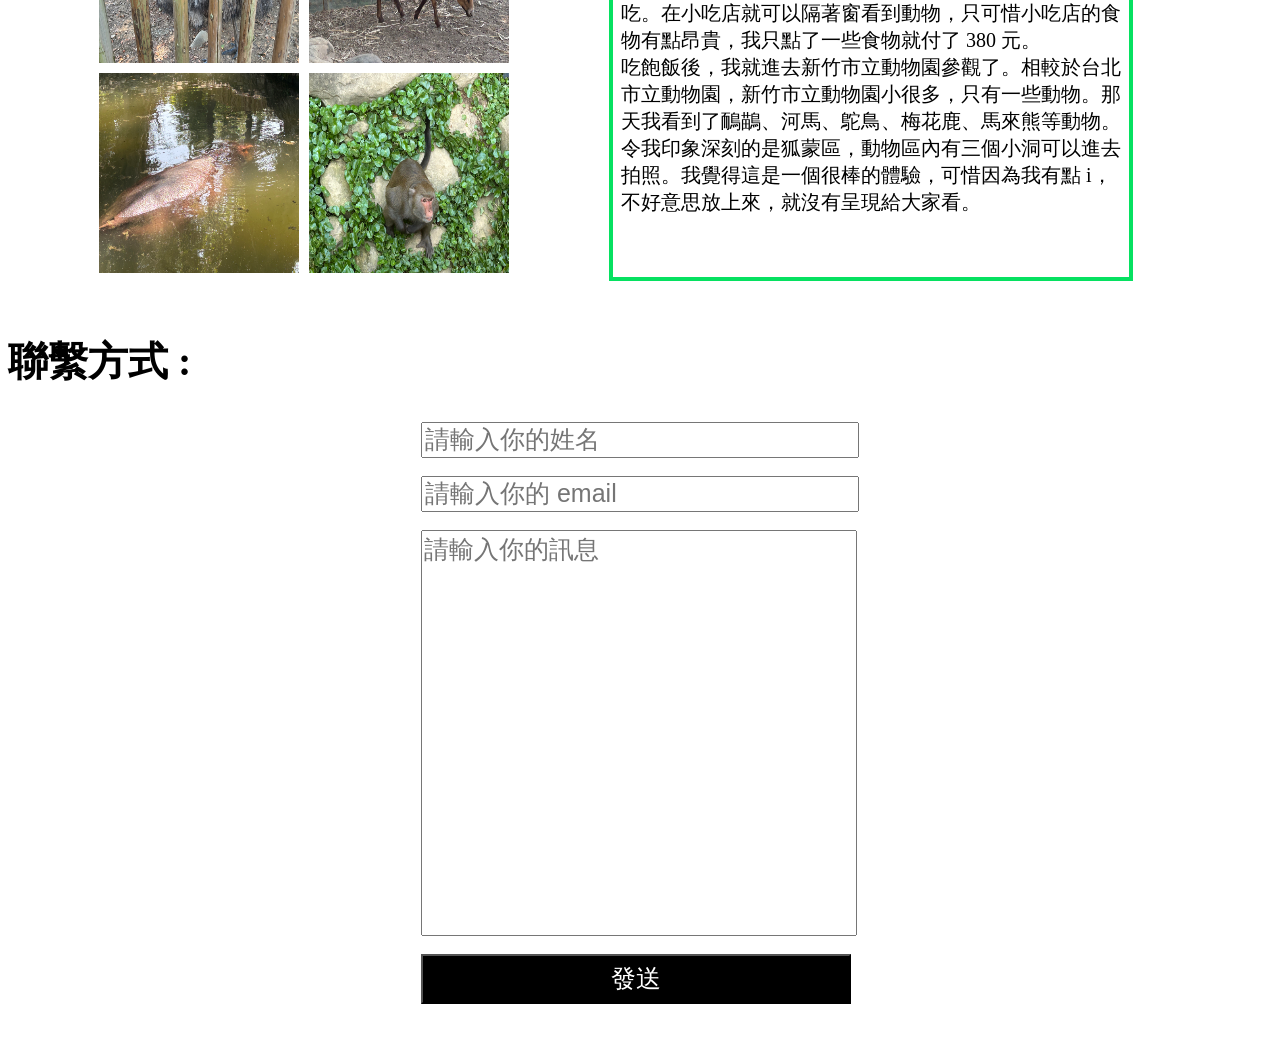
==== commit 580b7a17: "version 8" ====
--- a/index.html
+++ b/index.html
@@ -9,15 +9,15 @@
     <body>
         <header>
             <nav id="browse">
-                <button style = "background-color:red;" onclick = "location.href='#basicinformation'">基本資料</button>
-                <button style = "background-color:yellow;color:black;" onclick = "location.href='#simpleint'">簡單自介</button>
-                <button style = "background-color:green;" onclick = "location.href='#eachlink'">各種連結</button>
-                <button style = "background-color:blue;" onclick = "location.href='#navpersonalarea'">個人專區</button>
-                <button style = "background-color:purple;" onclick = "location.href='#getintouch'">聯繫方式</button>
+                <button style = "background-color:red;" onclick = "location.href='#basicinformation'" class="navlink">基本資料</button>
+                <button style = "background-color:yellow;color:black;" onclick = "location.href='#simpleint'" class="navlink">簡單自介</button>
+                <button style = "background-color:green;" onclick = "location.href='#eachlink'" class="navlink">各種連結</button>
+                <button style = "background-color:blue;" onclick = "location.href='#personalarea'" class="navlink">個人專區</button>
+                <button style = "background-color:purple;" onclick = "location.href='#getintouch'" class="navlink">聯繫方式</button>
             </nav>
         </header>
         <main>
-            <div id = "basicinformation">
+            <section id = "basicinformation">
                 <br>
                 <br>
                 <br>
@@ -42,15 +42,15 @@
                     </table>
                 </div>
                 <br>
-            </div>
-            <div id = "simpleint">
+            </section>
+            <section id = "simpleint">
                 <h2>簡單自介 : </h2>
                 <p id = "introduce">
                     大家好，我是陽明交大資訊工程學系的大一生，我的特殊表現是 APCS 拿到 5-5，高中資訊奧林匹亞第 32 名。我的興趣是旅遊、打橋牌。我也很喜歡參加學校的社團活動 (包含清華大學的)。上大學後我的目標是每科都 All Pass 不被當。
                 </p>
                 <br>
-            </div>
-            <div id = "eachlink">
+            </section>
+            <section id = "eachlink">
                 <h2>各種連結 : </h2>
                 <div id="showlinks">
                     <div id="linkone">
@@ -75,20 +75,20 @@
                     </div>
                 </div>
                 <br>
-            </div>
-            <h2 style = "text-align:left;" id="navpersonalarea">個人專區 : </h2>
-            <div id = "personalarea">
+            </section>
+            <section id = "personalarea">
+                <h2 style = "text-align:left;" id="navpersonalarea">個人專區 : </h2>
                 <div id="searchindex">
                     <input id="searchinput" placeholder="請輸入想看的資訊">
                     <button id="searchbtn">🔎</button>
                 </div>
                 <div id="showpersonalarea"></div>
-            </div>
+            </section>
             <button id="back" onclick = "location.href = '#basicinformation'">🏠</button>
             <img src="./Snow.png" class="SNOW">
             <img src="./星星.png" id="star1">
             <img src="./星星.png" id="star2">
-            <div id = "getintouch">
+            <section id = "getintouch">
                 <h2>聯繫方式 : </h2>
                 <form action="https://formspree.io/f/xwpdyjvl" method="POST">
                     <input type="text" name="yourname" placeholder="請輸入你的姓名" required>
@@ -99,7 +99,7 @@
                     <br>
                     <button type="submit">發送</button>
                 </form>
-            </div>
+            </section>
             <br>
             <br>
         </main>
--- a/style.css
+++ b/style.css
@@ -56,7 +56,7 @@
     z-index: 100;
 }
 
-#browse button {
+.navlink {
     font-size : 18px;
     color : white;
     width : 96px;
@@ -65,6 +65,27 @@
     border-radius: 15%; 
     cursor: pointer;
     transition: all 0.3s ease;
+    
+}
+
+.navlink.inthis:nth-child(1) {
+    box-shadow: 5px 5px 5px red;
+}
+
+.navlink.inthis:nth-child(2) {
+    box-shadow: 5px 5px 5px yellow;
+}
+
+.navlink.inthis:nth-child(3) {
+    box-shadow: 5px 5px 5px green;
+}
+
+.navlink.inthis:nth-child(4) {
+    box-shadow: 5px 5px 5px blue;
+}
+
+.navlink.inthis:nth-child(5) {
+    box-shadow: 5px 5px 5px purple;
 }
 
 #browse button:hover {
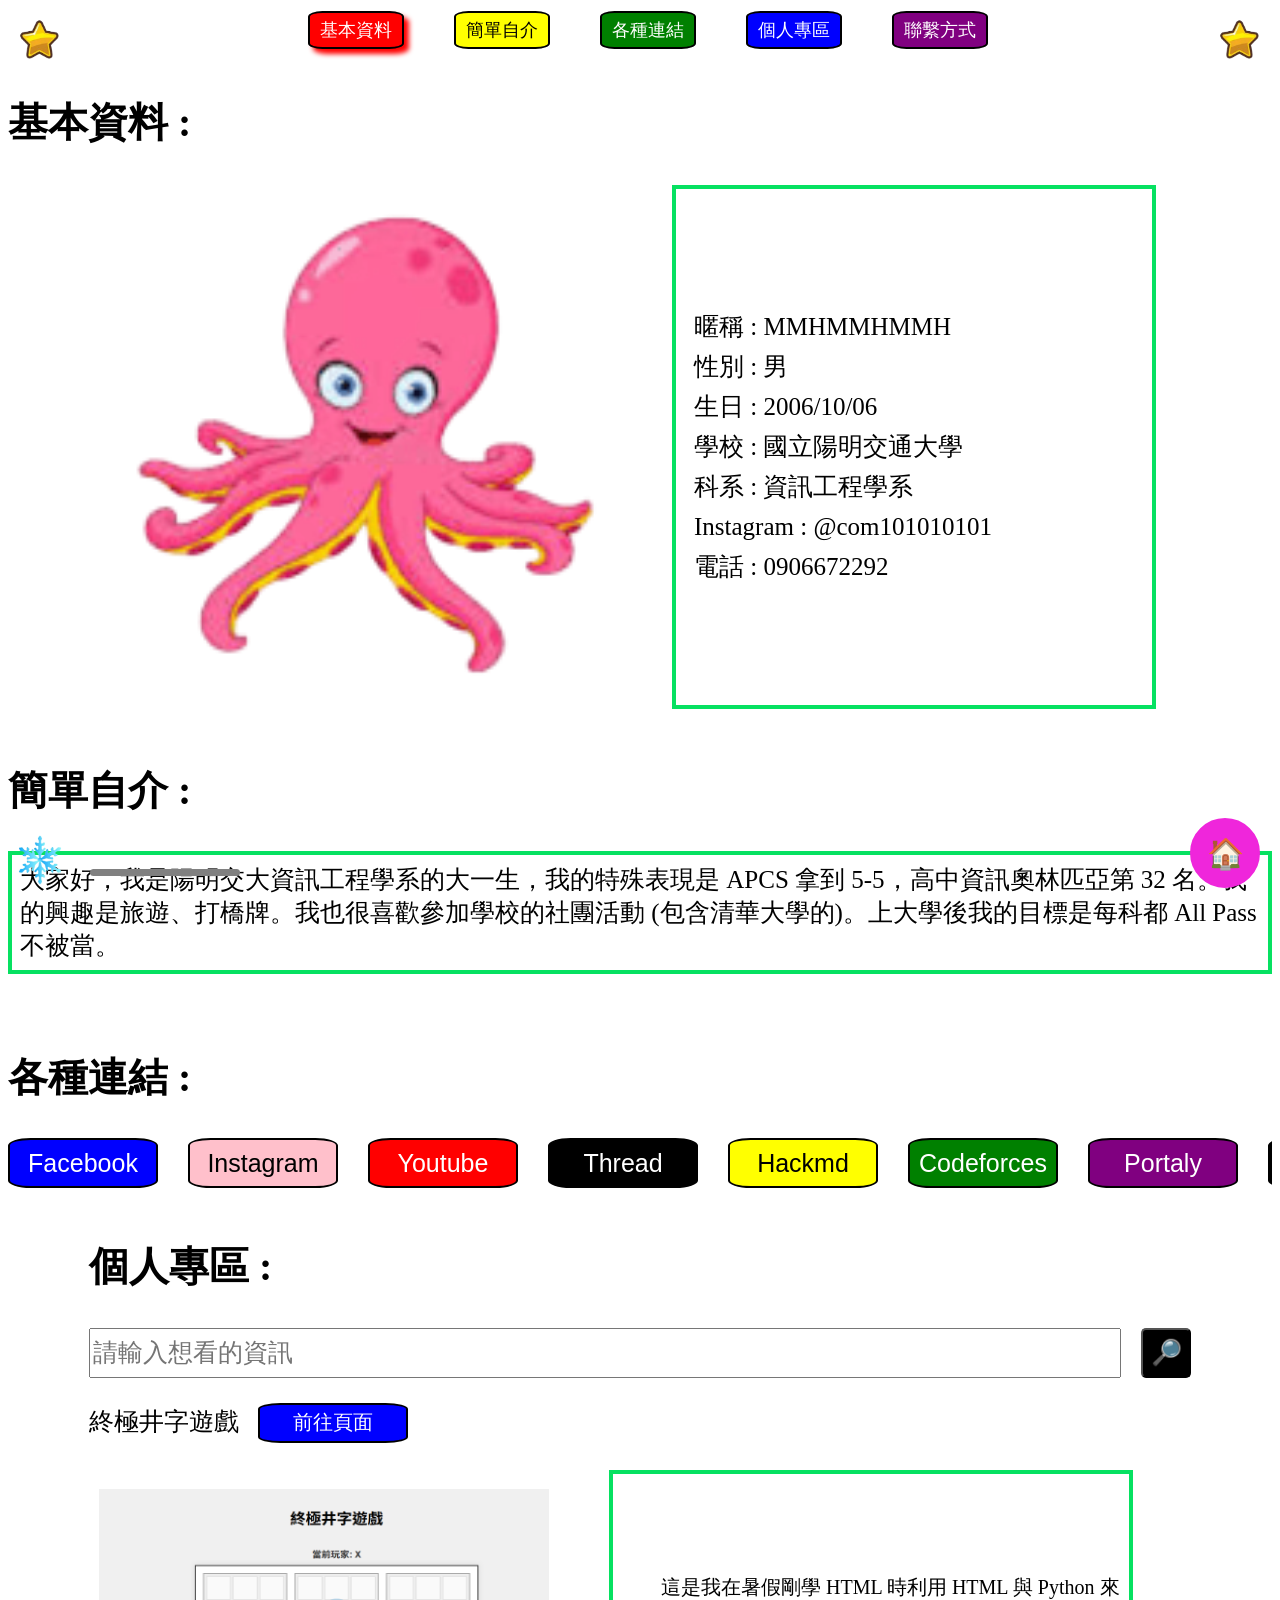
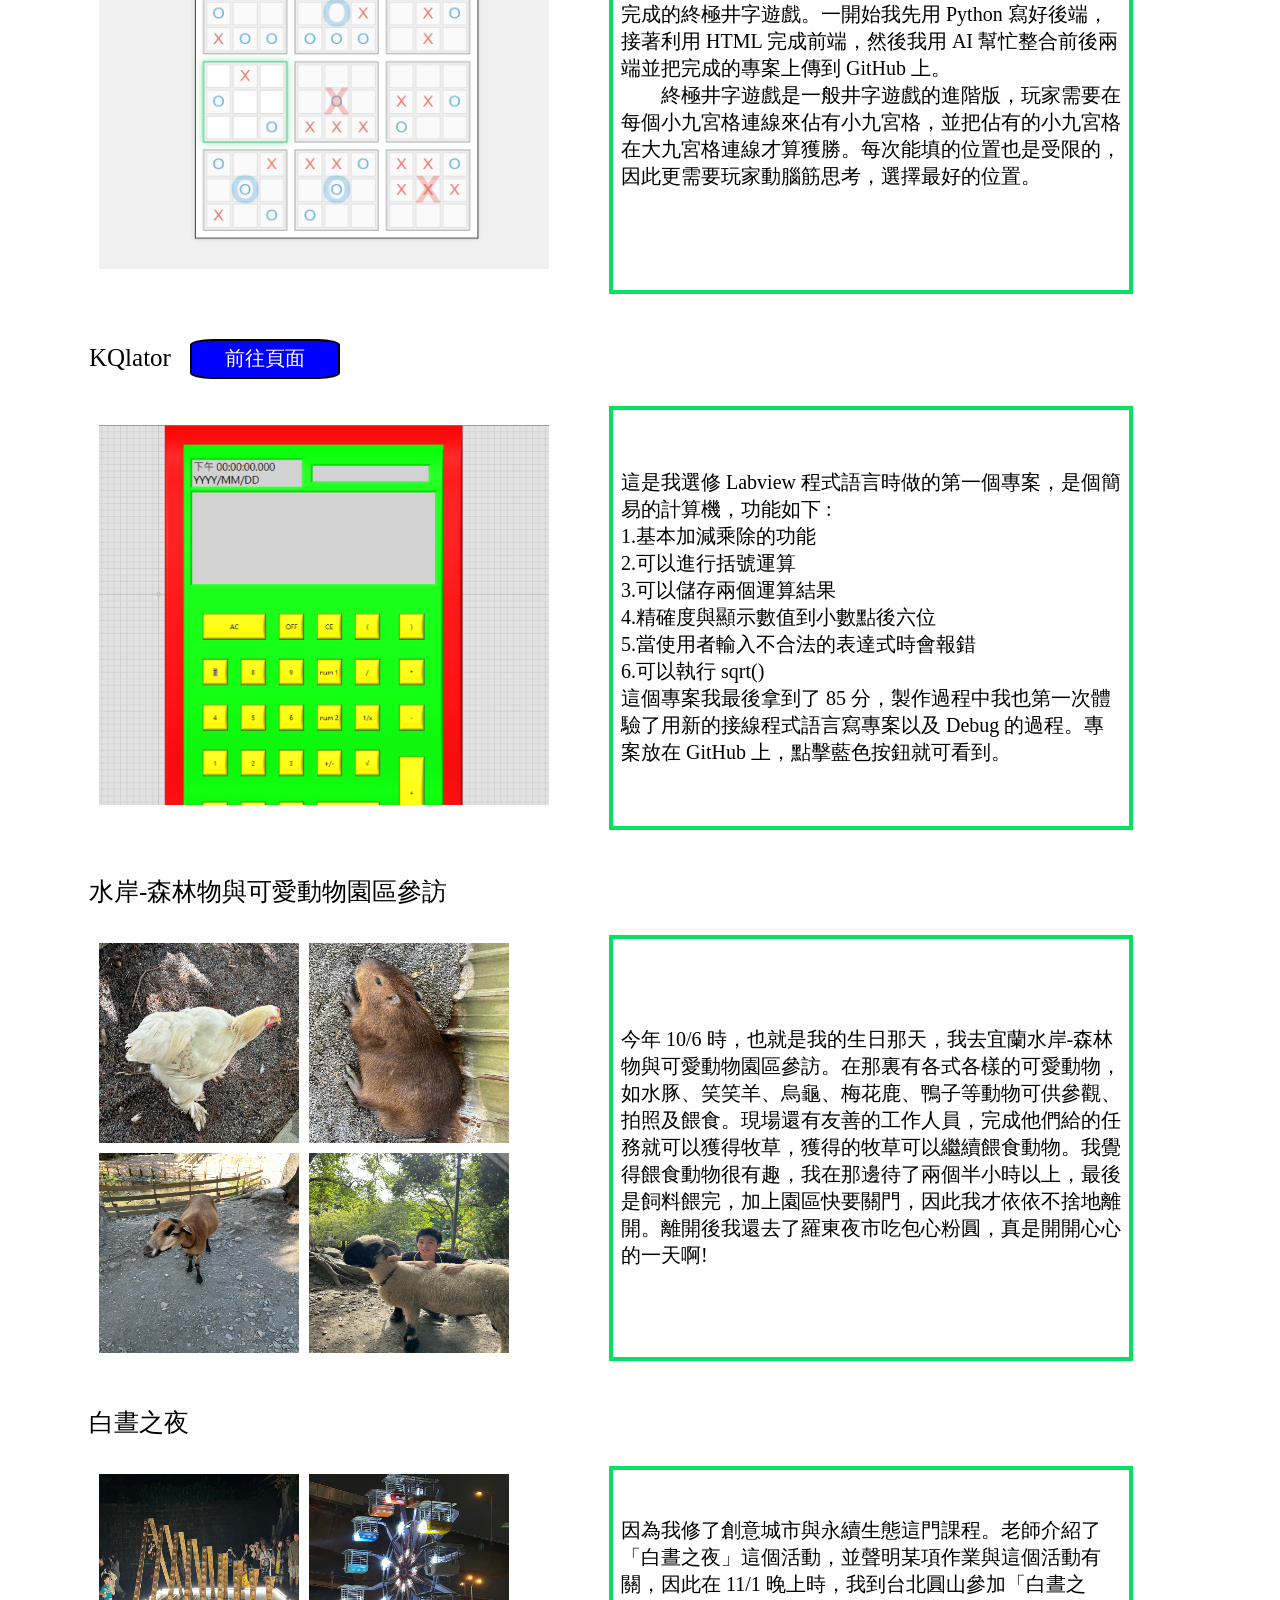
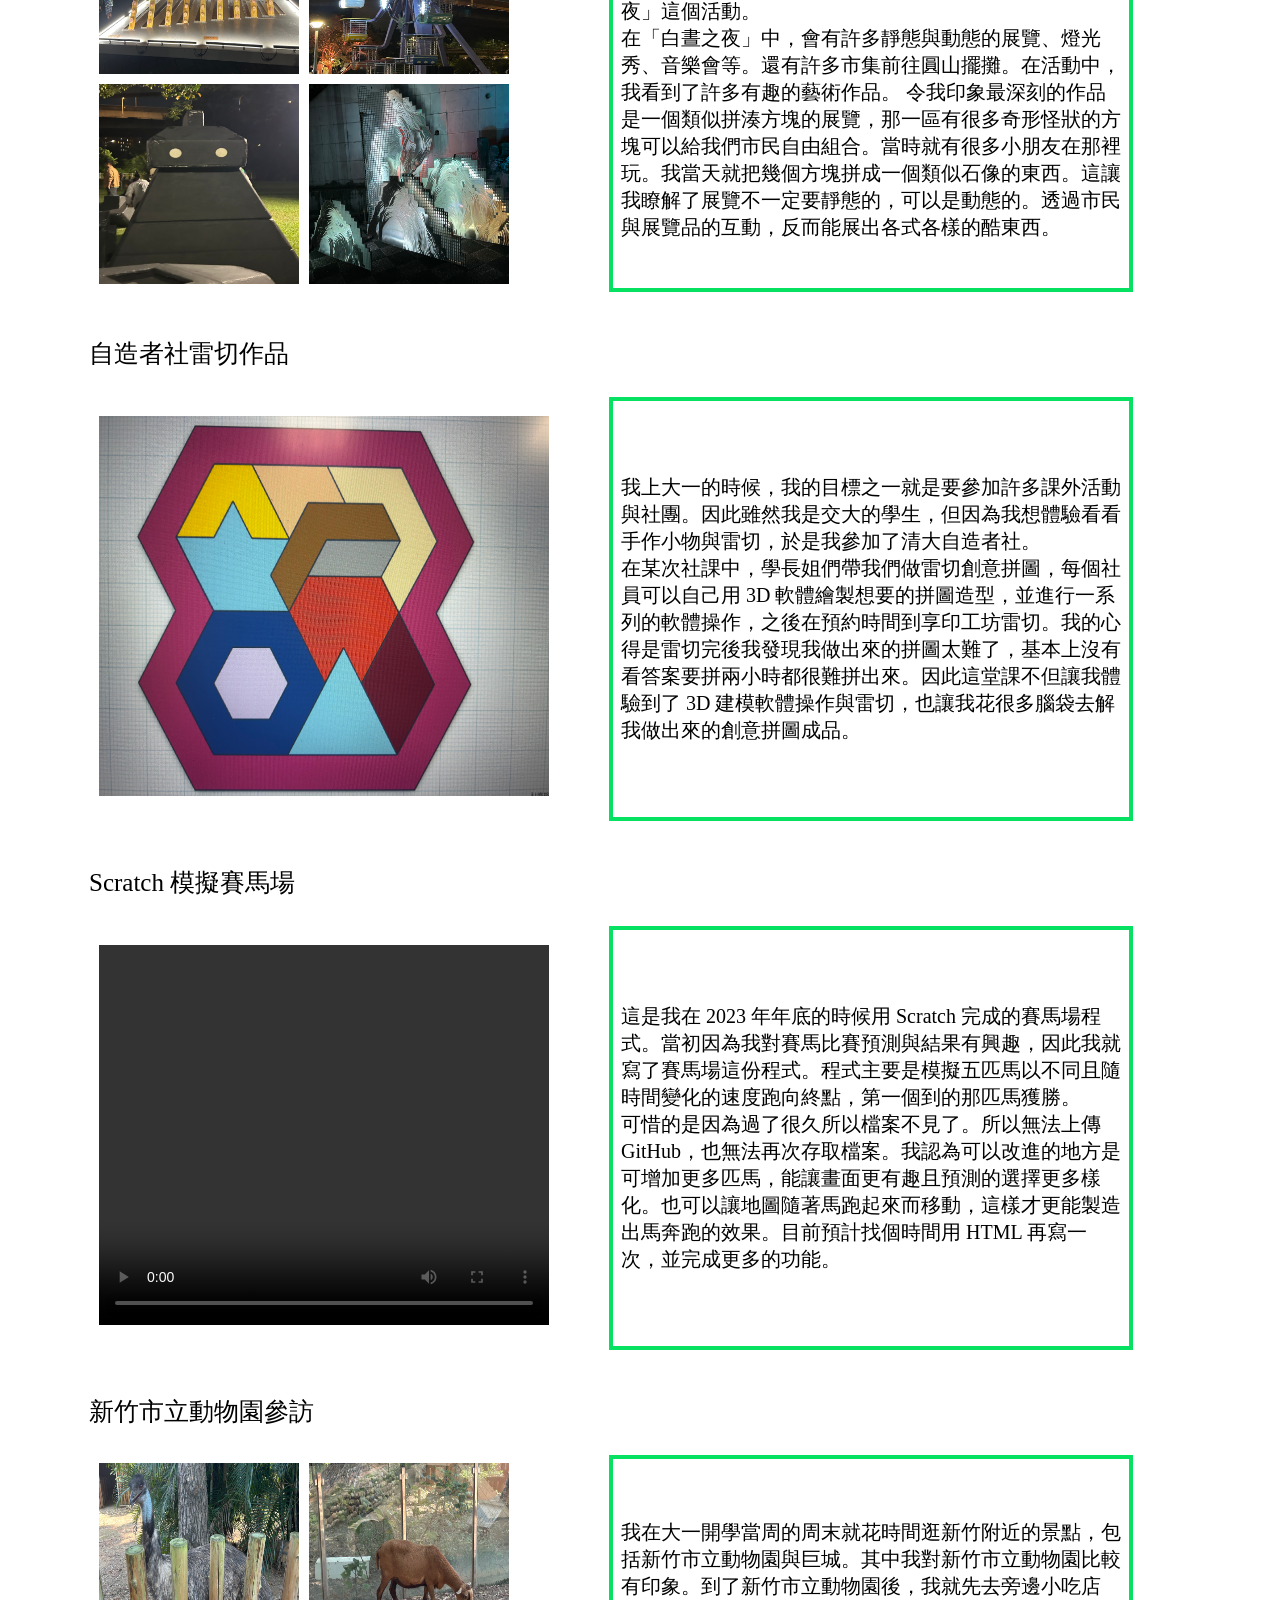
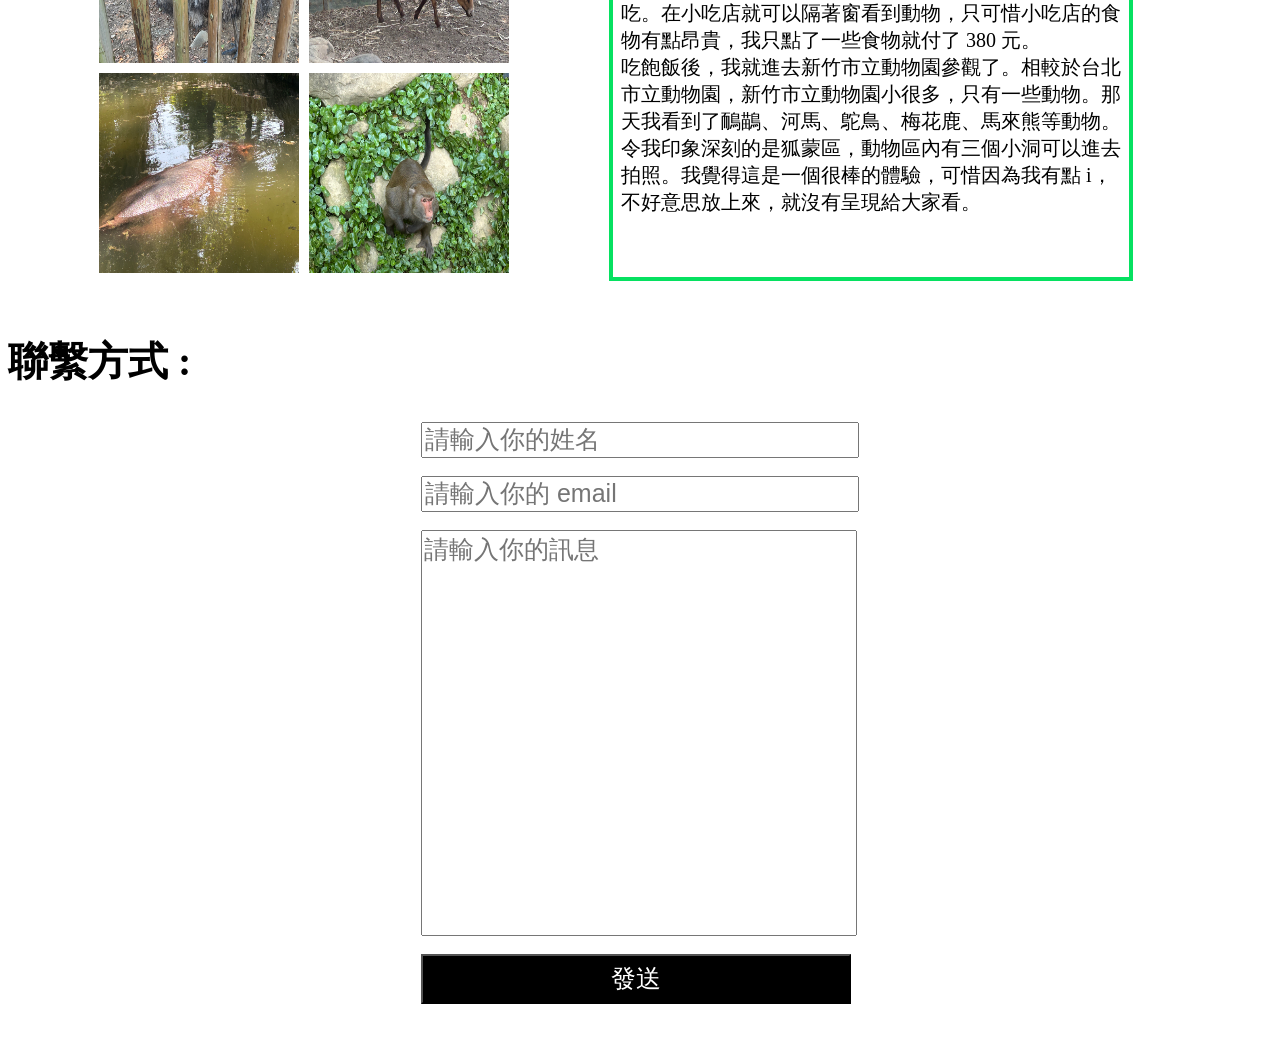
==== commit 5979b5a6: "version 9" ====
--- a/index.html
+++ b/index.html
@@ -9,11 +9,11 @@
     <body>
         <header>
             <nav id="browse">
-                <button style = "background-color:red;" onclick = "location.href='#basicinformation'" class="navlink">基本資料</button>
-                <button style = "background-color:yellow;color:black;" onclick = "location.href='#simpleint'" class="navlink">簡單自介</button>
-                <button style = "background-color:green;" onclick = "location.href='#eachlink'" class="navlink">各種連結</button>
-                <button style = "background-color:blue;" onclick = "location.href='#personalarea'" class="navlink">個人專區</button>
-                <button style = "background-color:purple;" onclick = "location.href='#getintouch'" class="navlink">聯繫方式</button>
+                <button onclick = "location.href='#basicinformation'" class="navlink">基本資料</button>
+                <button onclick = "location.href='#simpleint'" class="navlink">簡單自介</button>
+                <button onclick = "location.href='#eachlink'" class="navlink">各種連結</button>
+                <button onclick = "location.href='#personalarea'" class="navlink">個人專區</button>
+                <button onclick = "location.href='#getintouch'" class="navlink">聯繫方式</button>
             </nav>
         </header>
         <main>
@@ -63,7 +63,7 @@
                         <button style = "background-color:purple" onclick = "location.href='https://portaly.cc/mmhover'">Portaly</button>
                         <button style = "background-color:black;" onclick = "location.href='https://github.com/lbm00138'">GitHub</button>
                     </div>
-                    <div id="linkone">
+                    <div id="linktwo">
                         <button style = "background-color:blue;" onclick = "location.href='https://www.facebook.com/xsiancydb/'">Facebook</button>
                         <button style = "background-color:pink;color : black" onclick = "location.href='https://www.instagram.com/com101010101'">Instagram</button>
                         <button style = "background-color:red;" onclick = "location.href='https://www.youtube.com/@Bisforbanana-e1f/videos'">Youtube</button>
@@ -103,6 +103,7 @@
             <br>
             <br>
         </main>
+        <progress id="sidebar" max="100" value="0"></progress>
         <script src="./script.js"></script>
     </body>
 </html>
--- a/style.css
+++ b/style.css
@@ -68,20 +68,41 @@
     
 }
 
+.navlink:nth-child(1){
+    background-color:red;
+}
+
 .navlink.inthis:nth-child(1) {
     box-shadow: 5px 5px 5px red;
 }
 
+.navlink:nth-child(2){
+    background-color:yellow;
+    color:black;
+}
+
 .navlink.inthis:nth-child(2) {
     box-shadow: 5px 5px 5px yellow;
 }
 
+.navlink:nth-child(3){
+    background-color:green;
+}
+
 .navlink.inthis:nth-child(3) {
     box-shadow: 5px 5px 5px green;
 }
 
+.navlink:nth-child(4){
+    background-color:blue;
+}
+
 .navlink.inthis:nth-child(4) {
     box-shadow: 5px 5px 5px blue;
+}
+
+.navlink:nth-child(5){
+    background-color:purple;
 }
 
 .navlink.inthis:nth-child(5) {
@@ -367,4 +388,24 @@
 
 #searchbtn:hover {
     cursor:pointer;
+}
+
+#sidebar {
+    position:fixed;
+    bottom:15px;
+    left:90px;   
+    -webkit-appearance: none;
+    -moz-appearance: none;
+    appearance: none;
+}
+
+#sidebar::-webkit-progress-bar{
+    width:150px;
+    height:7px;
+    border-radius:3.5px;
+}
+
+#sidebar::-webkit-progress-value {
+    border-radius: 3.5px;
+    background-color: yellow;
 }
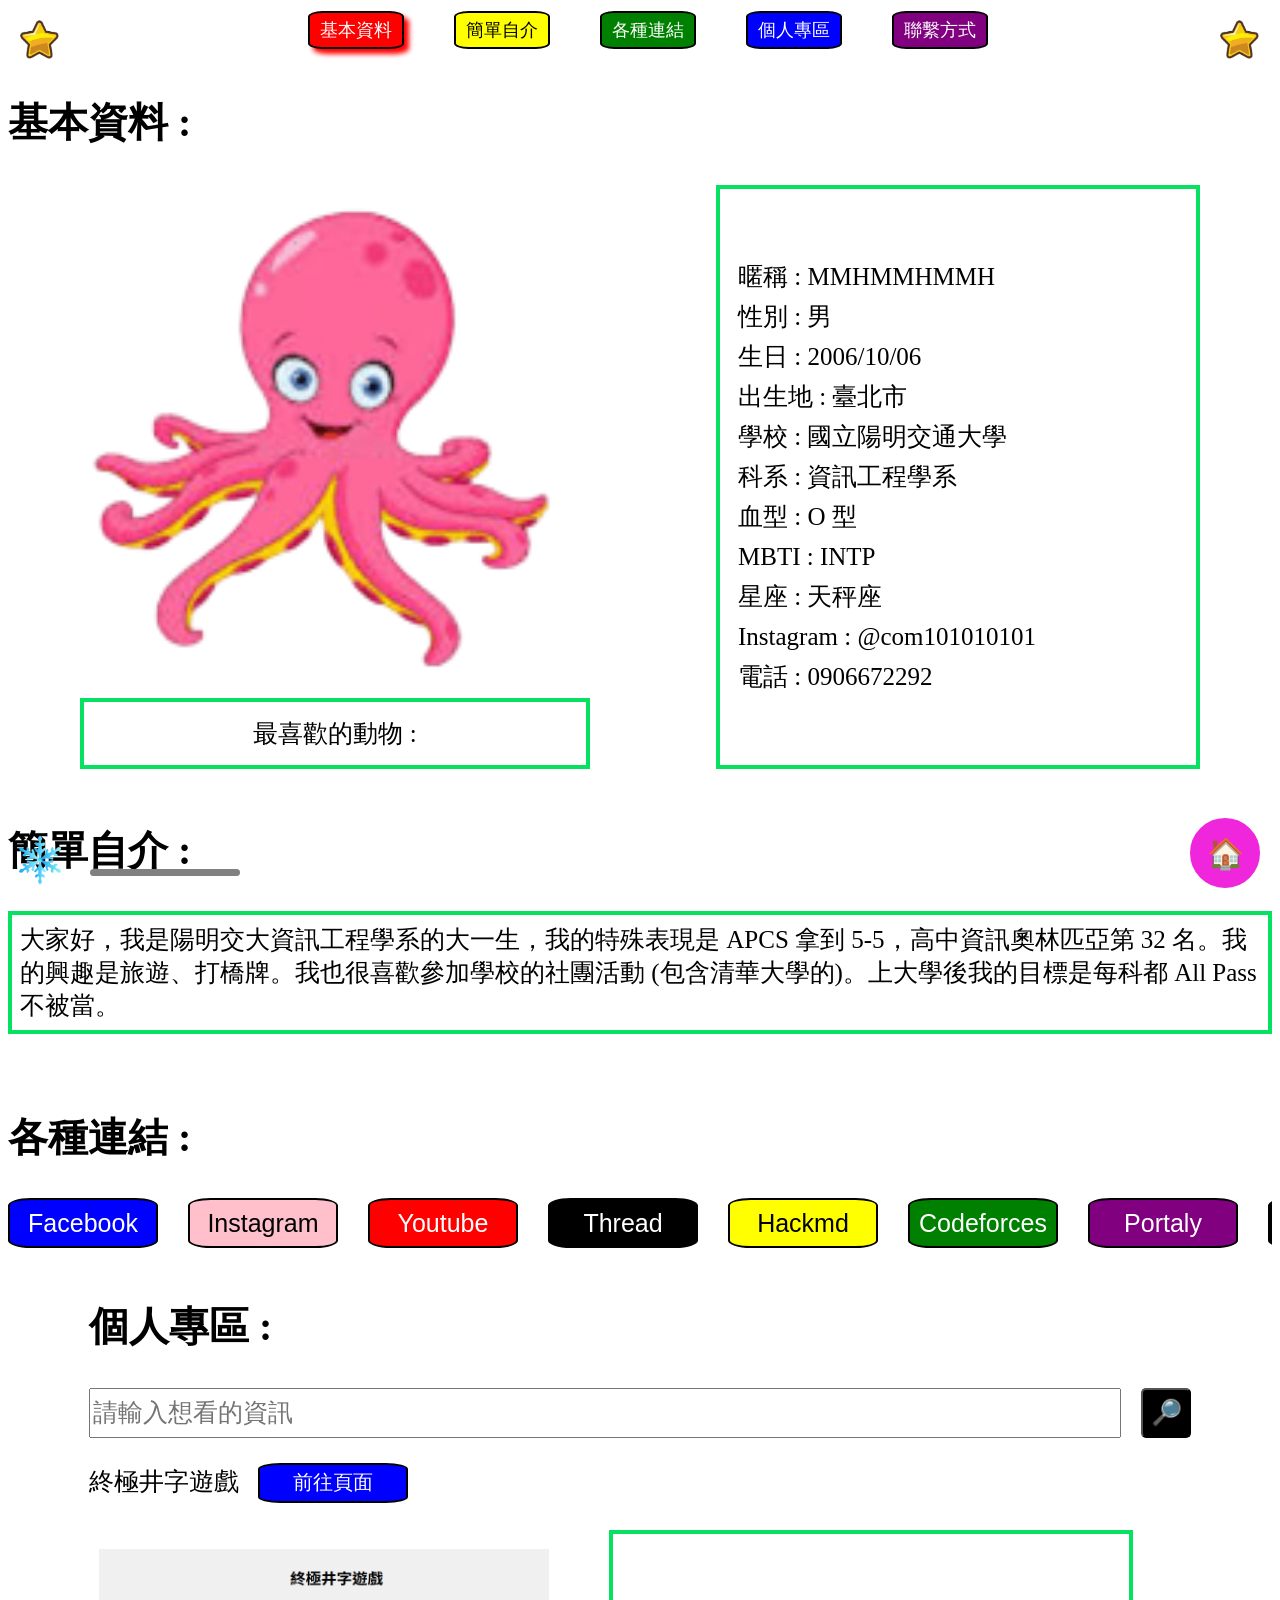
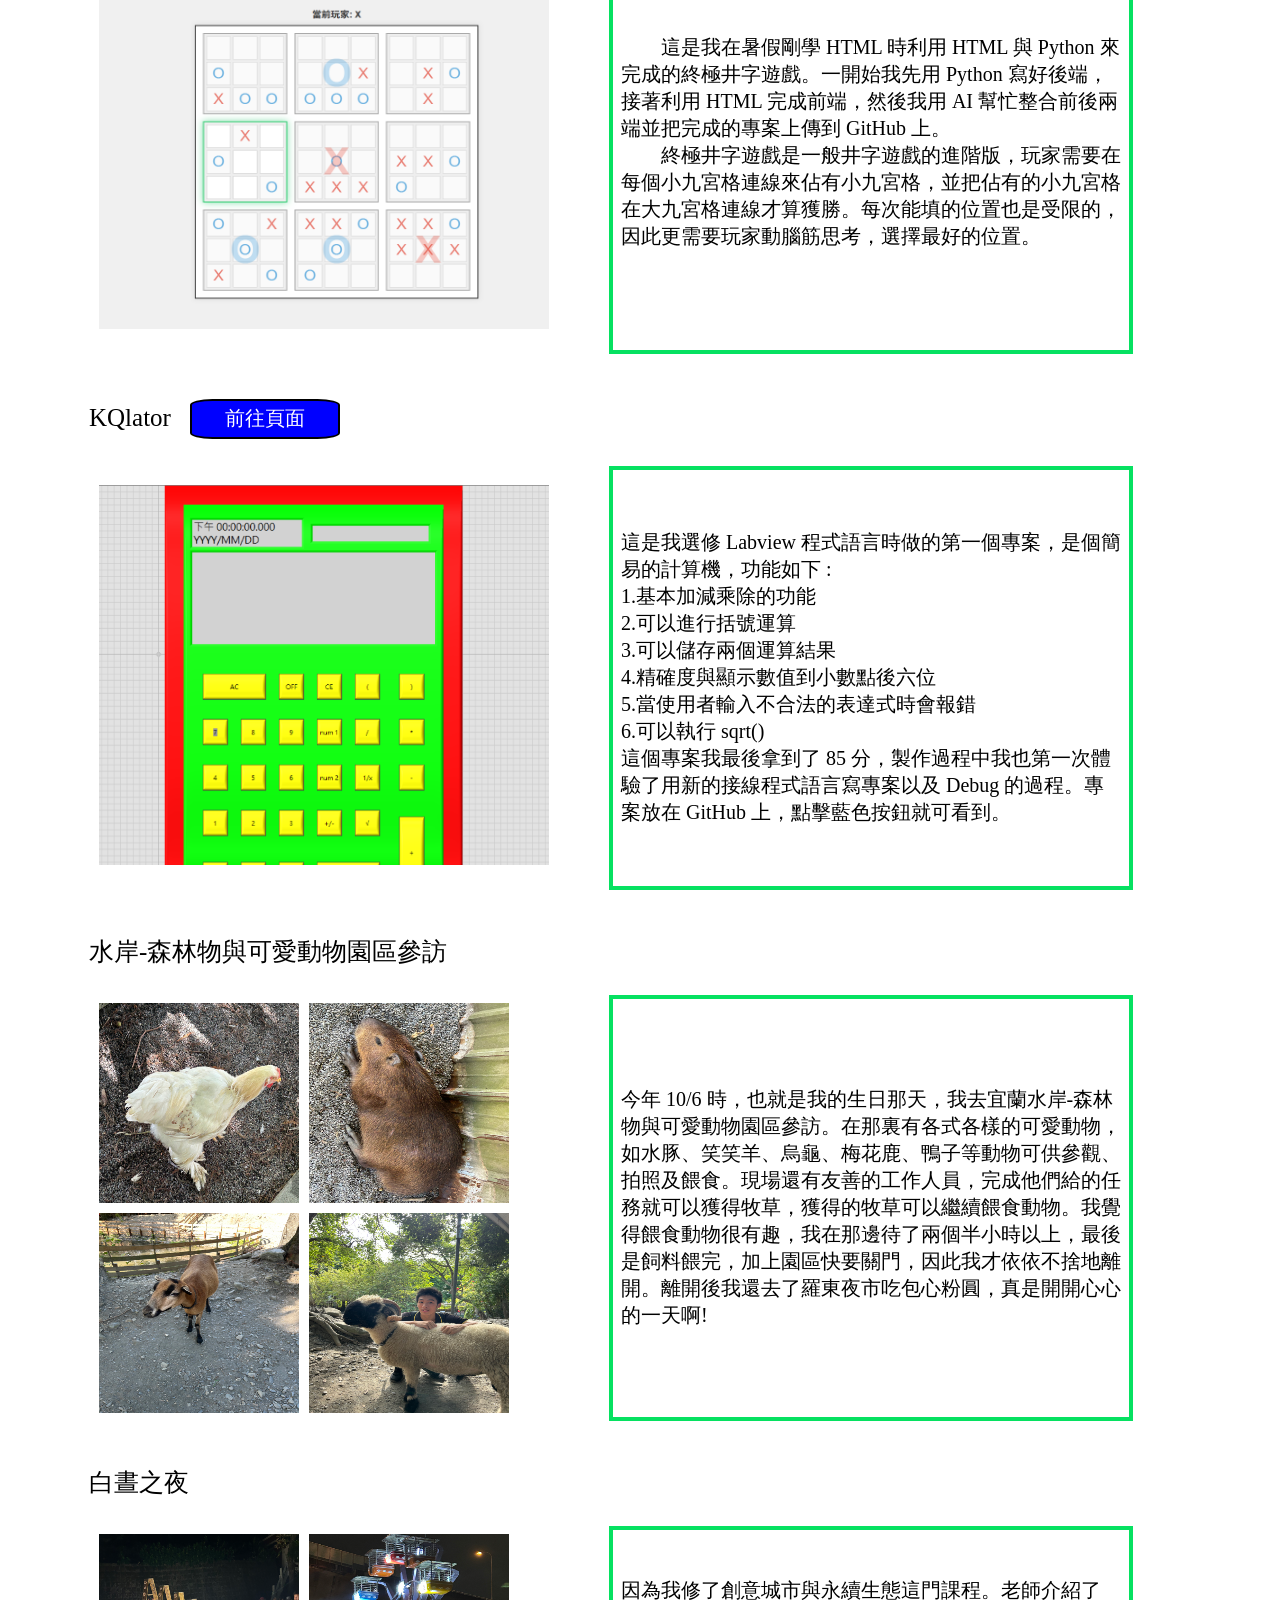
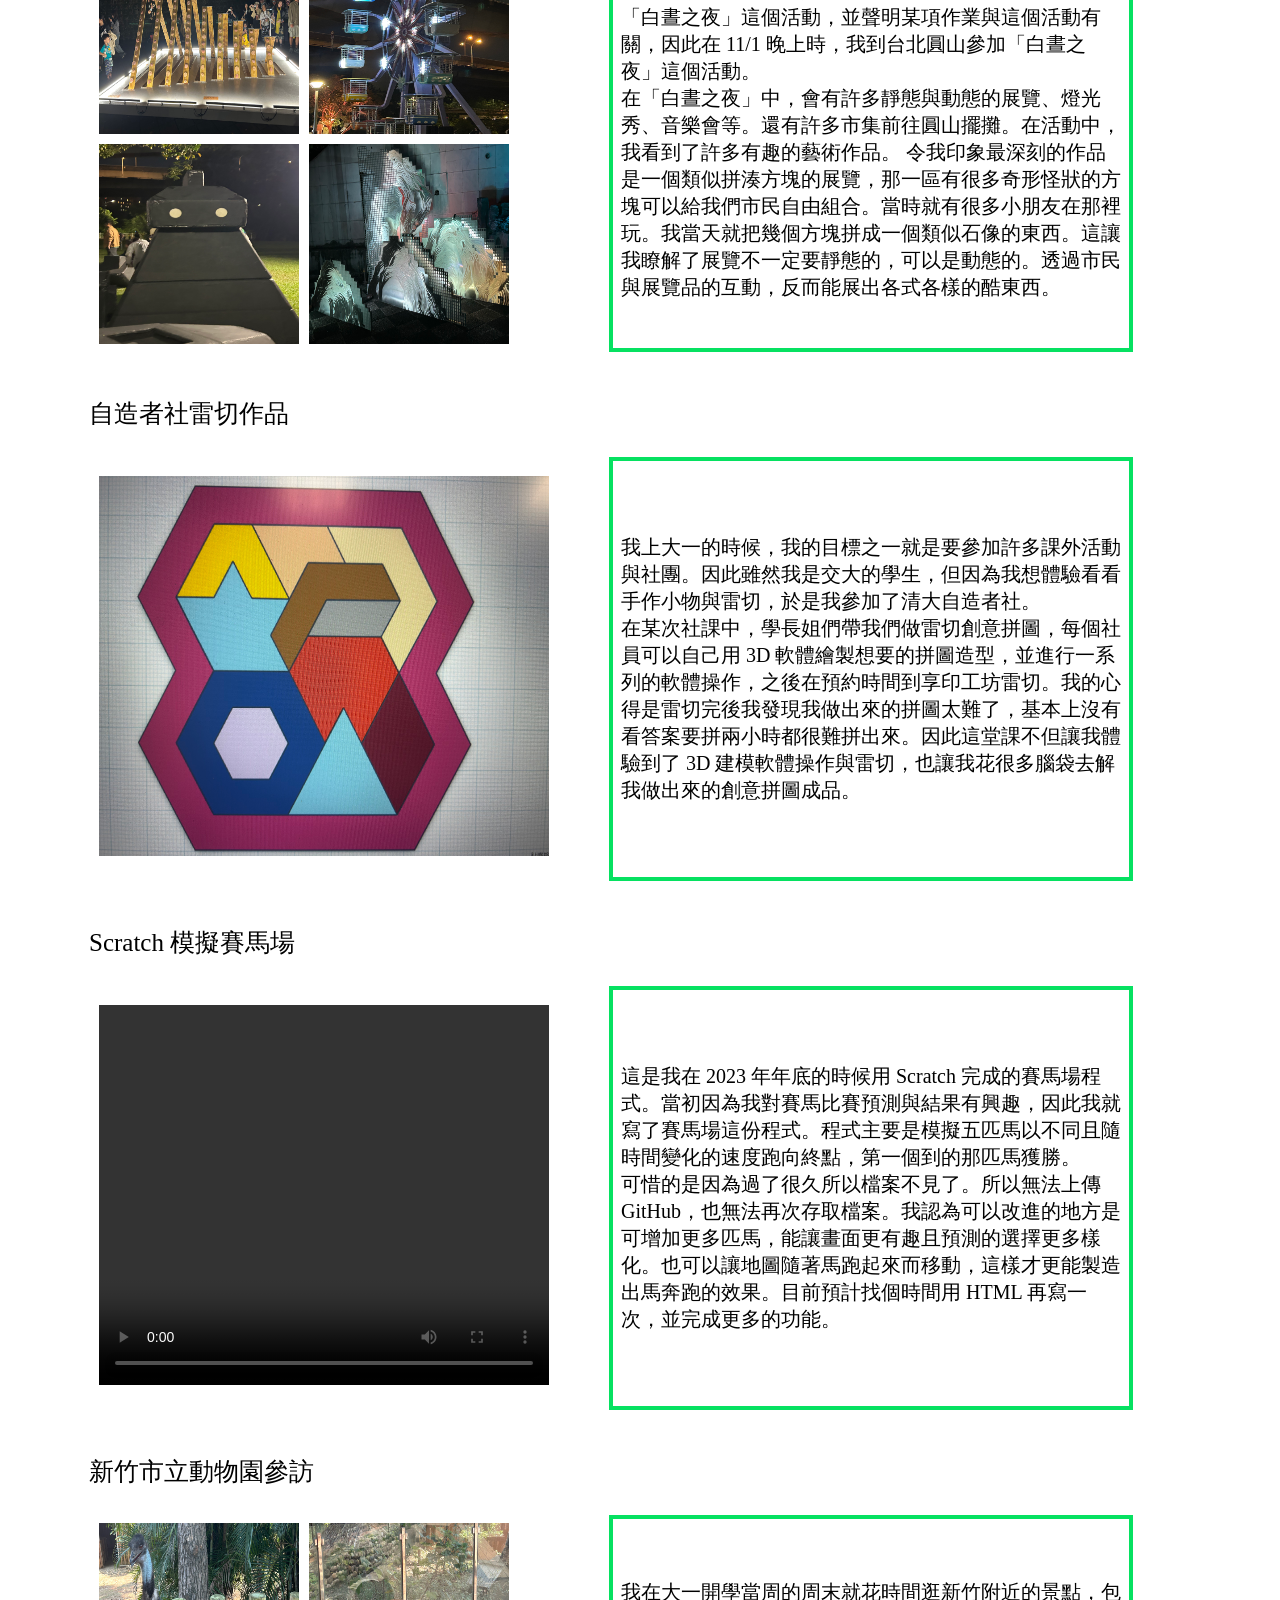
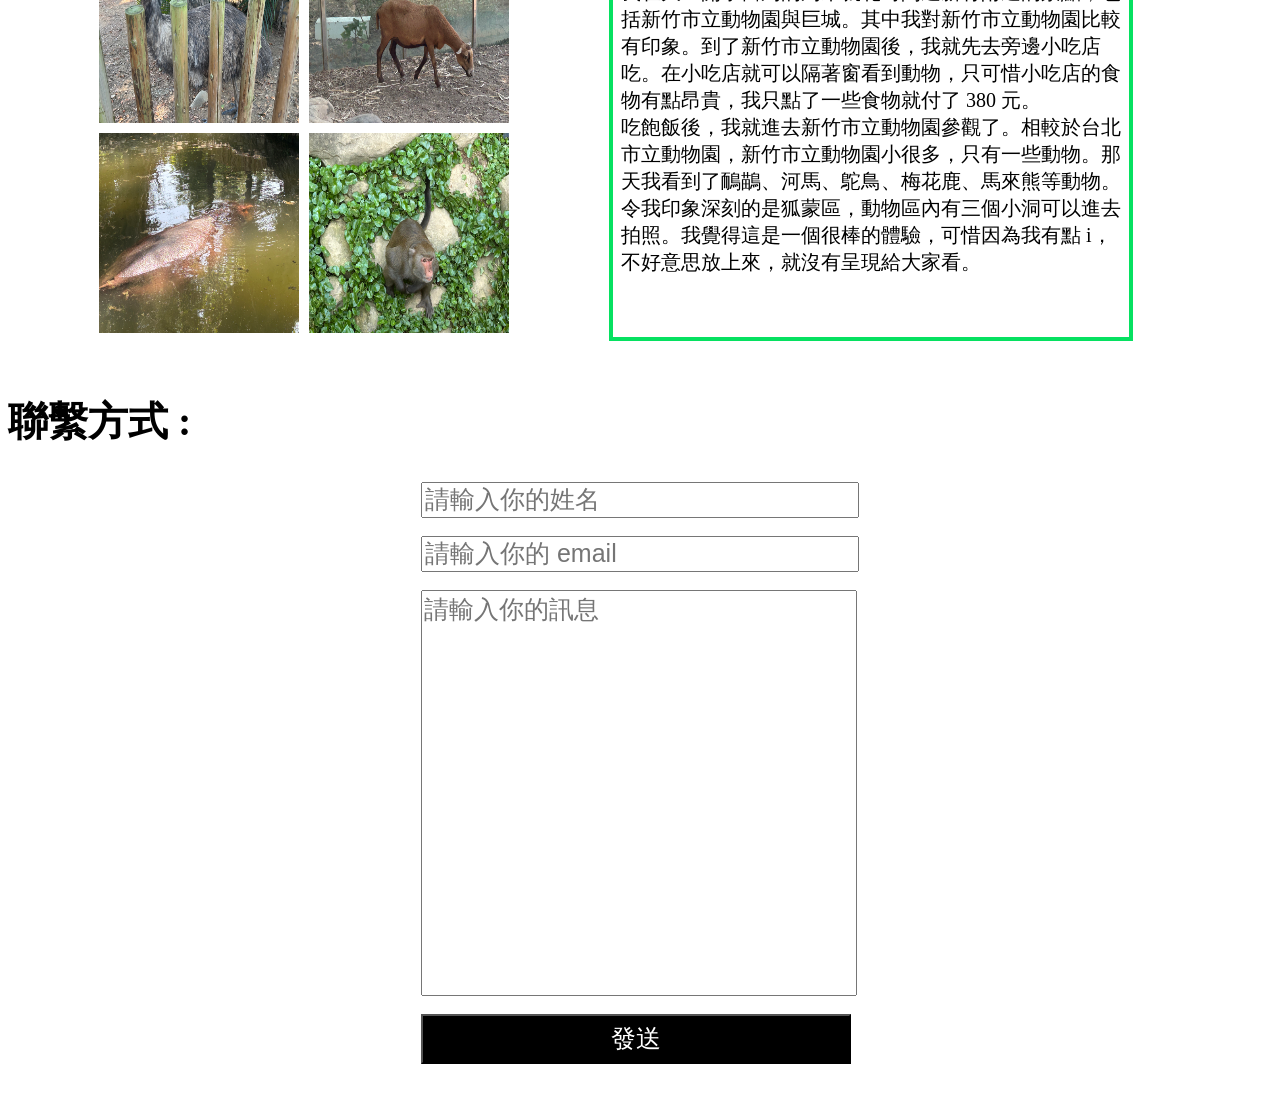
==== commit 8fd7f6ac: "version 10" ====
--- a/index.html
+++ b/index.html
@@ -28,15 +28,24 @@
                             <td style = "width : 500px;height : 500px;">
                                 <img src = "./章魚.png" id="mainimg">
                             </td>
-                            <td style = "width : 40px;height : 500px;"></td>
-                            <td style = "width : 460px;height : 500px;" id="messagedata">
+                            <td style = "width : 120px;height : 560px;" rowspan="2"></td>
+                            <td style = "width : 460px;height : 560px;" id="messagedata" rowspan="2">
                                 <p>暱稱 : MMHMMHMMH</p>
                                 <p>性別 : 男</p>
                                 <p>生日 : 2006/10/06</p>
+                                <p>出生地 : 臺北市</p>
                                 <p>學校 : 國立陽明交通大學</p>
                                 <p>科系 : 資訊工程學系</p>
+                                <p>血型 : O 型</p>
+                                <p>MBTI : INTP</p>
+                                <p>星座 : 天秤座</p>
                                 <p>Instagram : @com101010101</p>
                                 <p>電話 : 0906672292</p>
+                            </td>
+                        </tr>
+                        <tr>
+                            <td style = "width : 500px;height : 60px;" id="typewriter">
+                                <p id="typewords"></p>
                             </td>
                         </tr>
                     </table>
--- a/style.css
+++ b/style.css
@@ -30,6 +30,18 @@
     }
     to {
         transform: translateX(-50%);
+    }
+}
+
+@keyframes blink {
+    0% {
+        border-right:2px solid black;
+    }
+    50% {
+        border-right:0px solid black;
+    }
+    100% {
+        border-right:2px solid black;
     }
 }
 
@@ -124,6 +136,24 @@
     display:flex;
     justify-content: center;
     align-items: center;
+}
+
+#typewriter {
+    position:relative;
+    border : 4px solid rgb(6, 225, 97);
+    font-size : 25px;
+    text-align: center;
+}
+
+#typewords {
+    display: inline-block;
+    margin: 0 auto;
+    animation: blink 1s step-end infinite;
+    text-align:center;
+}
+
+#typewriter:hover {
+    border : 4px solid rgb(225, 46, 6);
 }
 
 #messagedata {
